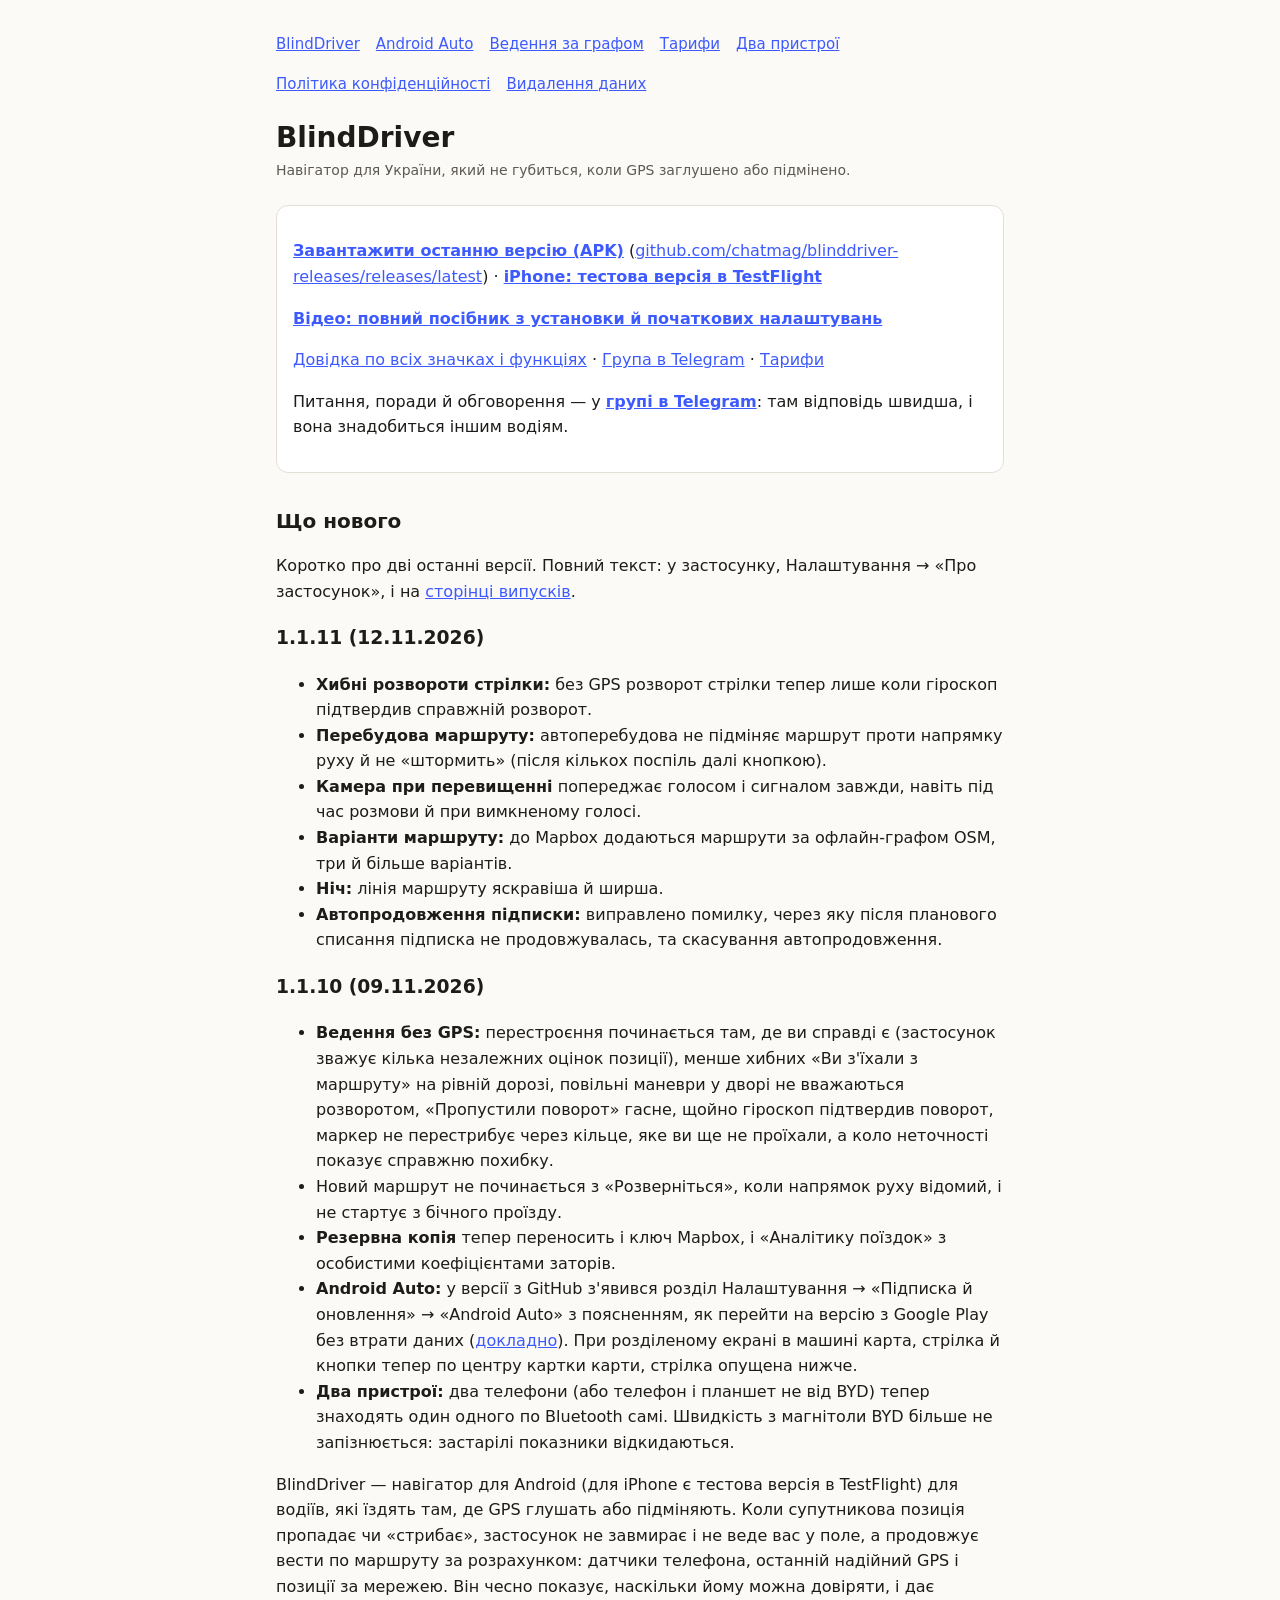
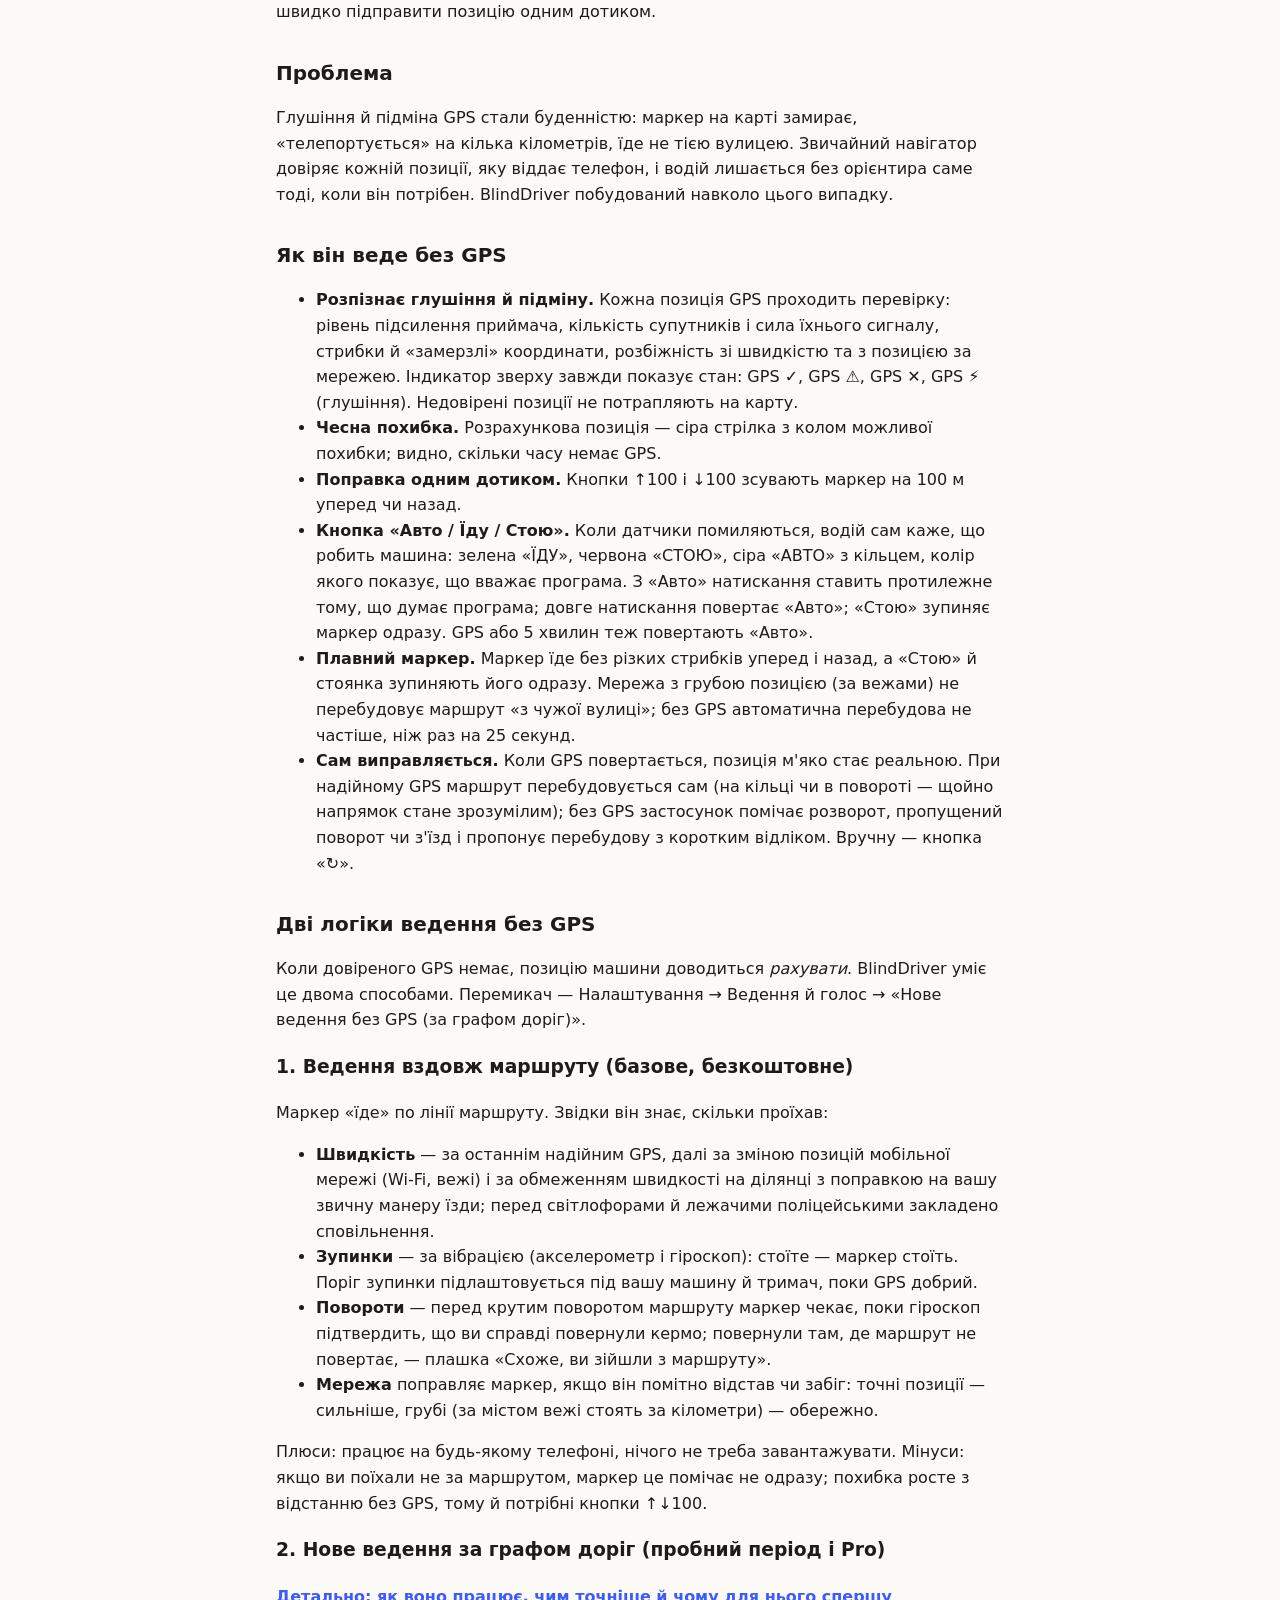
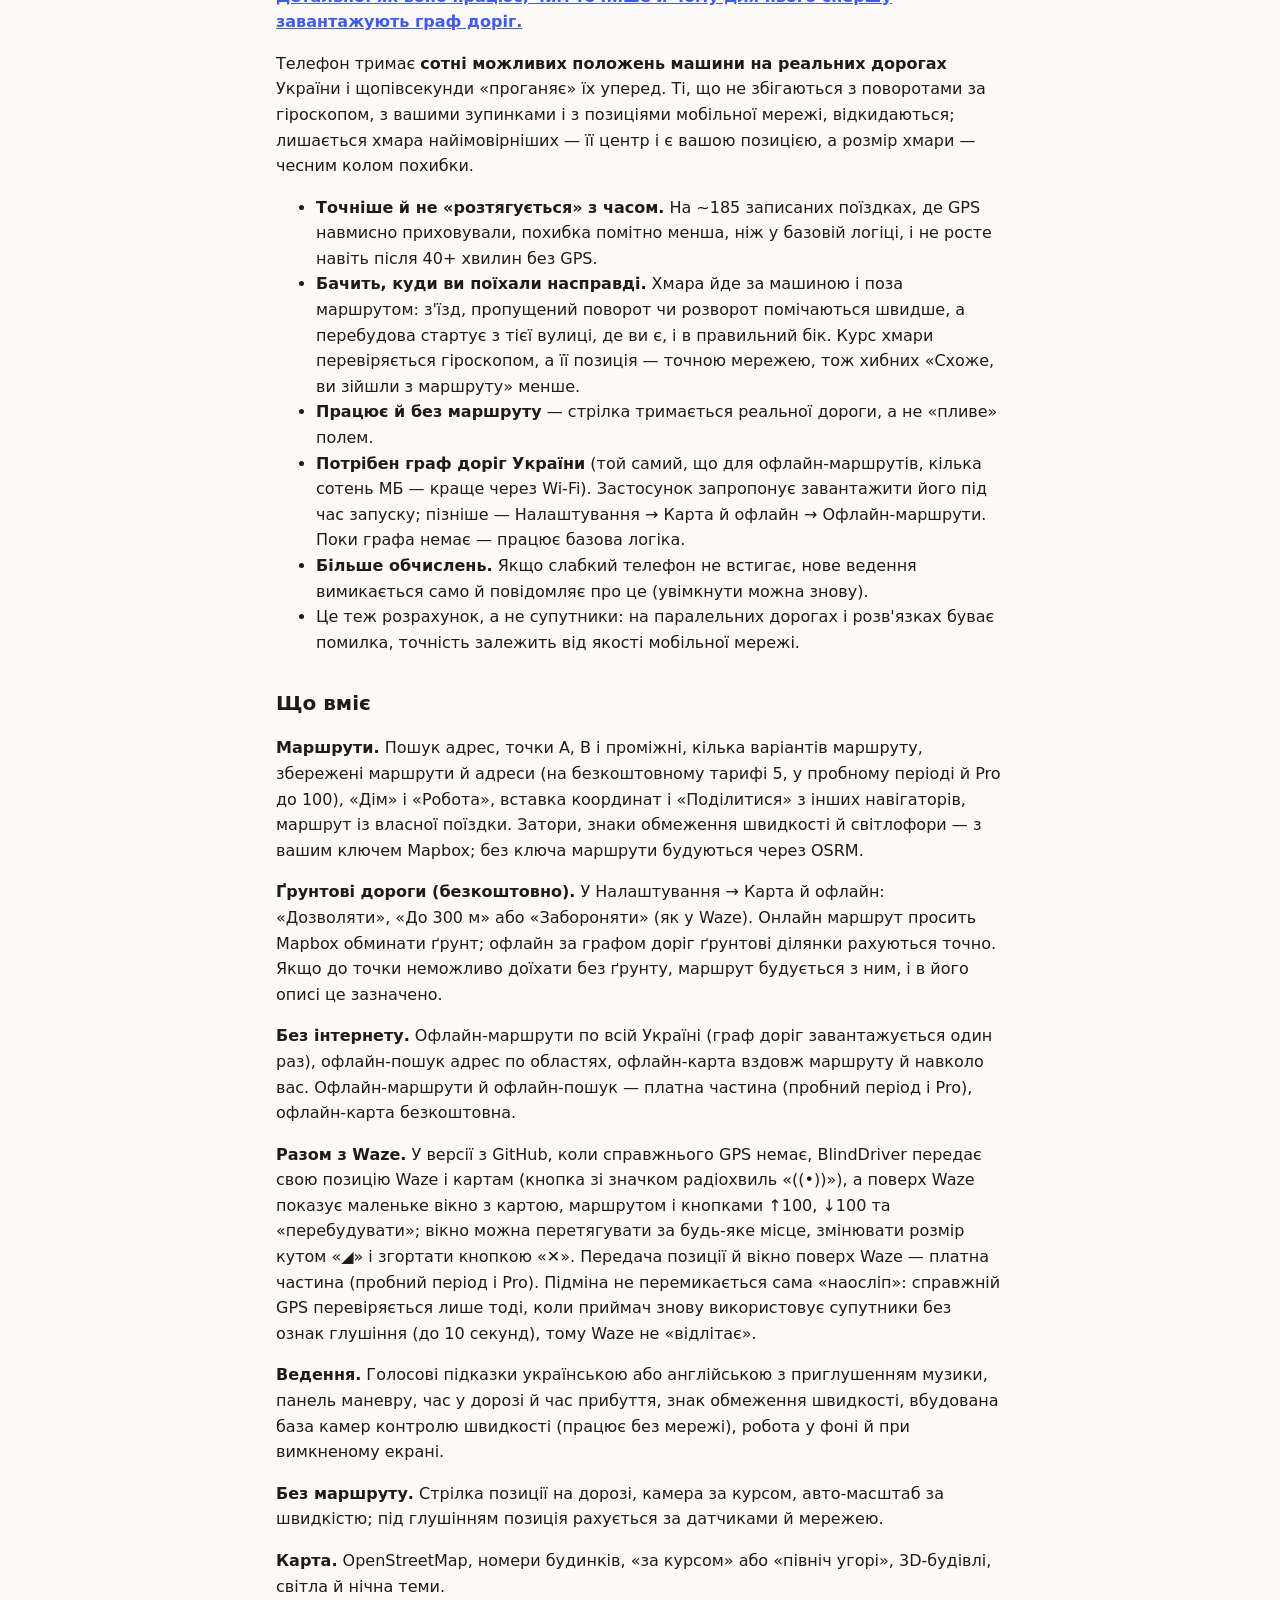
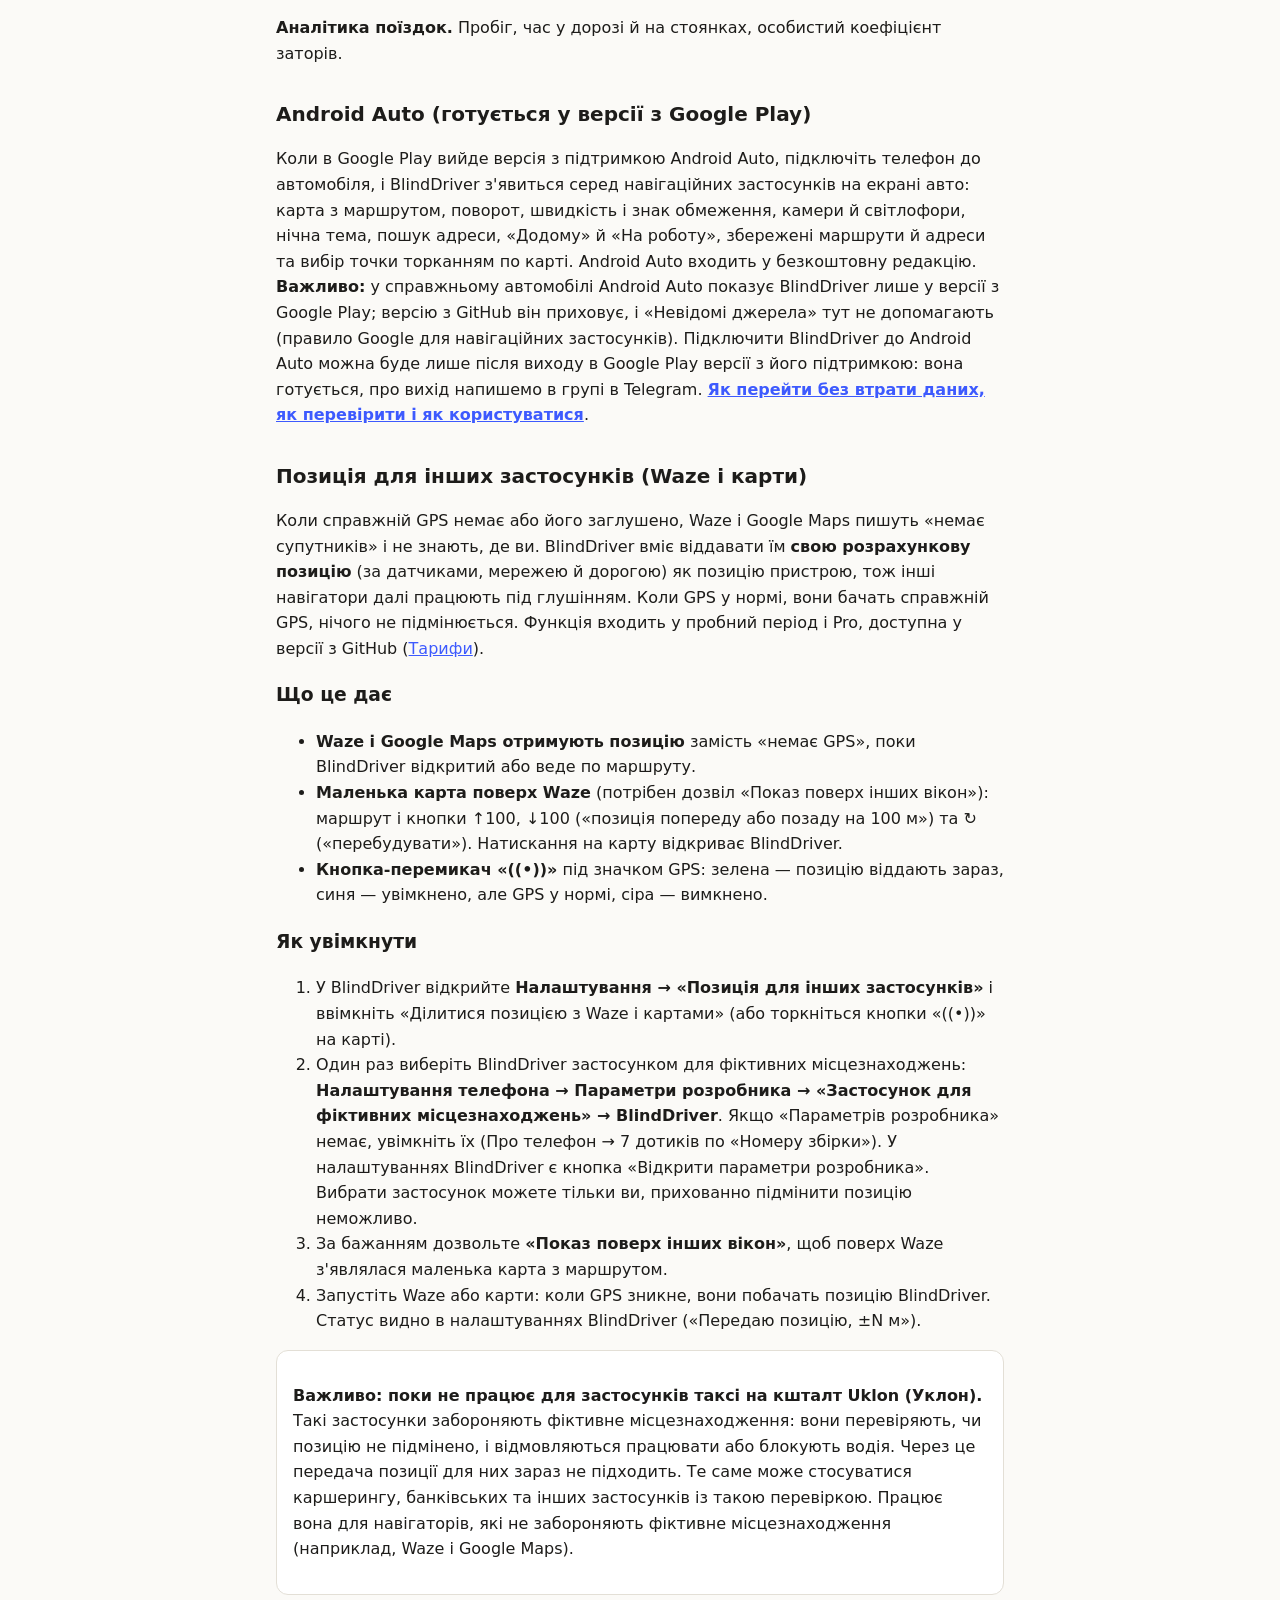
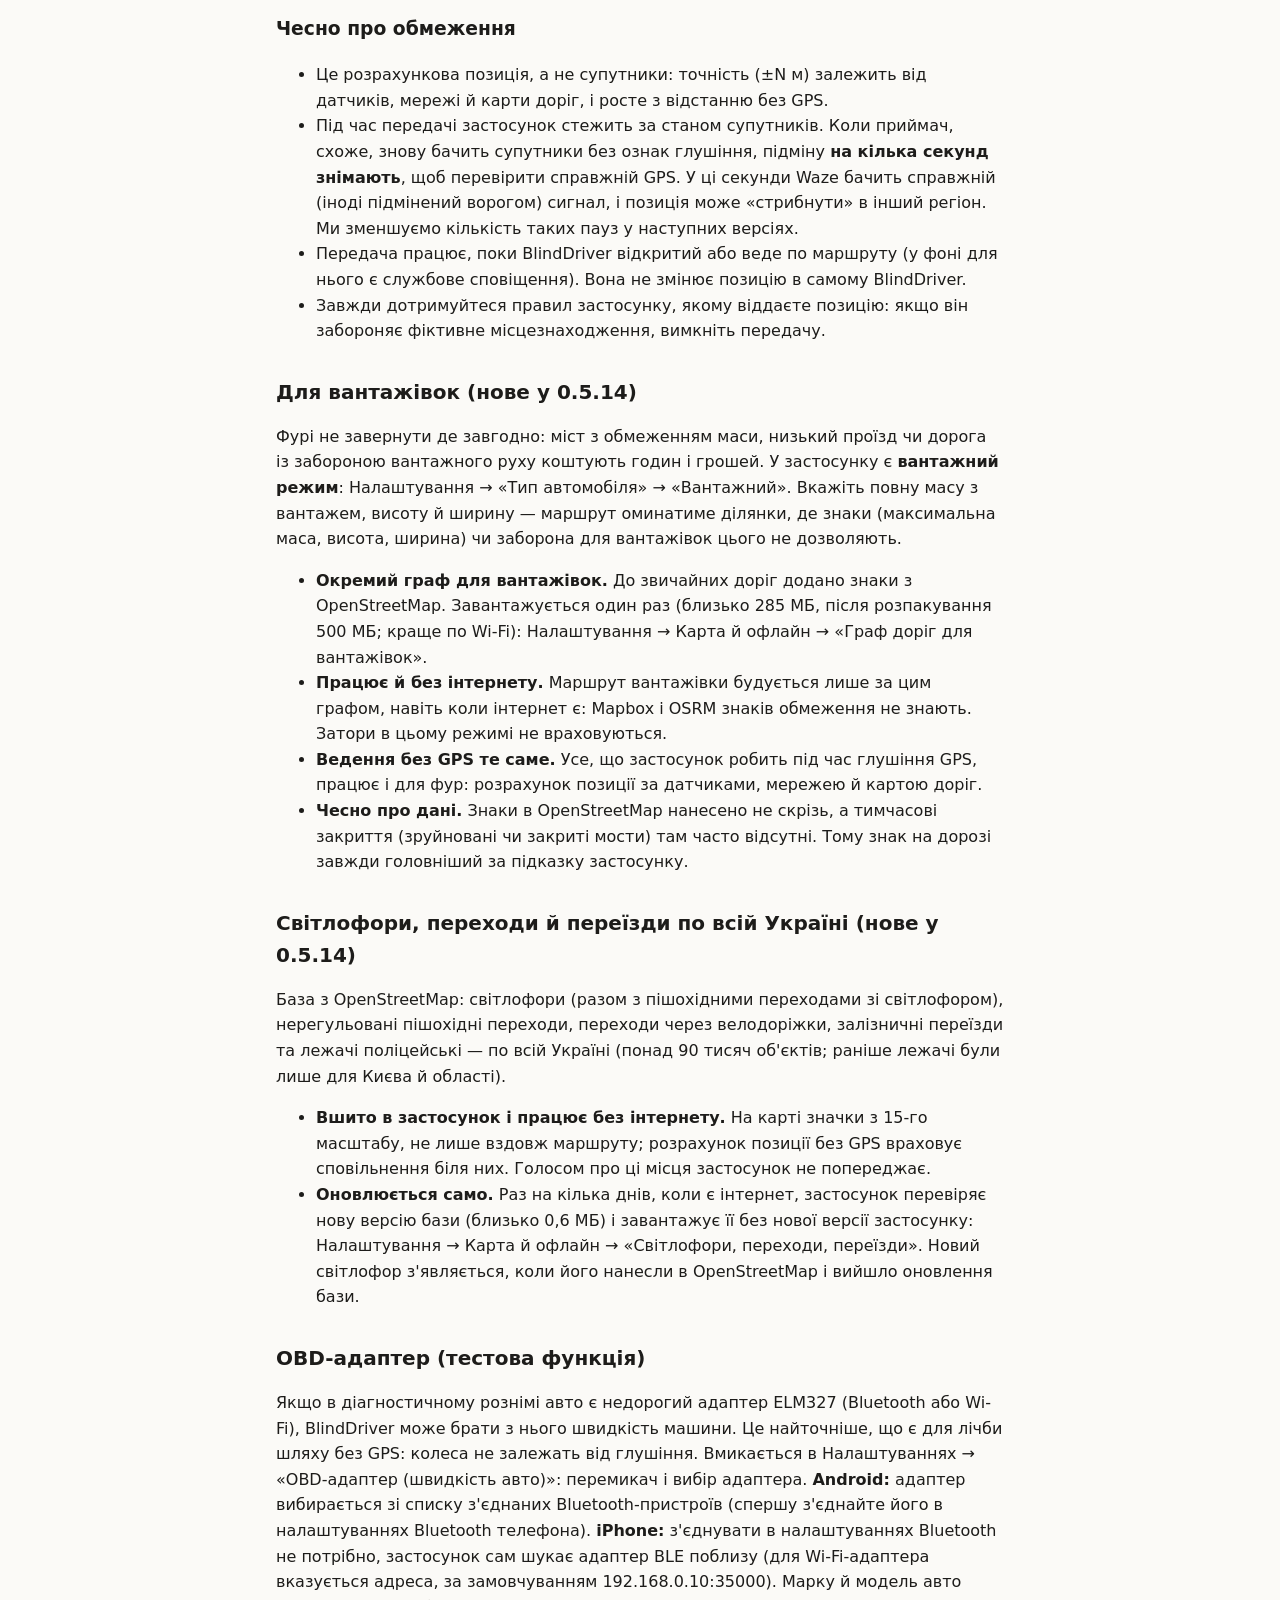
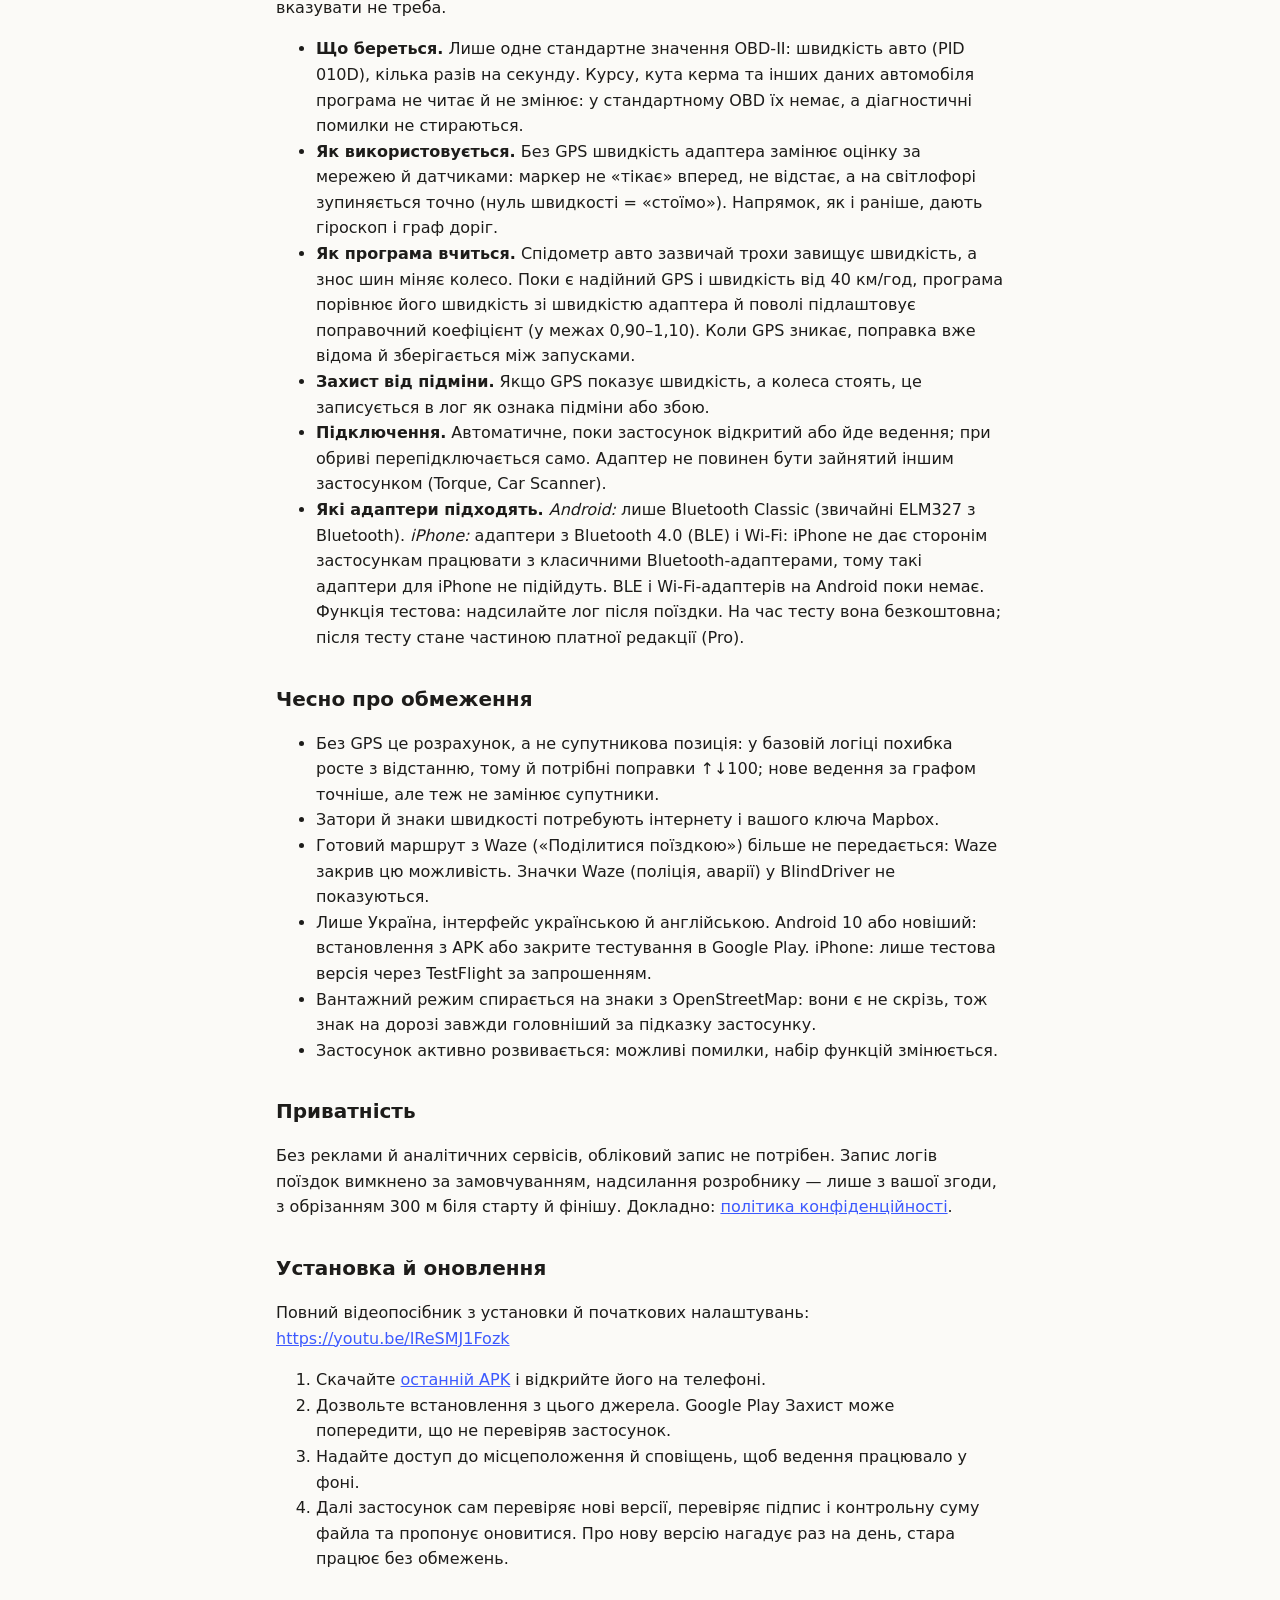
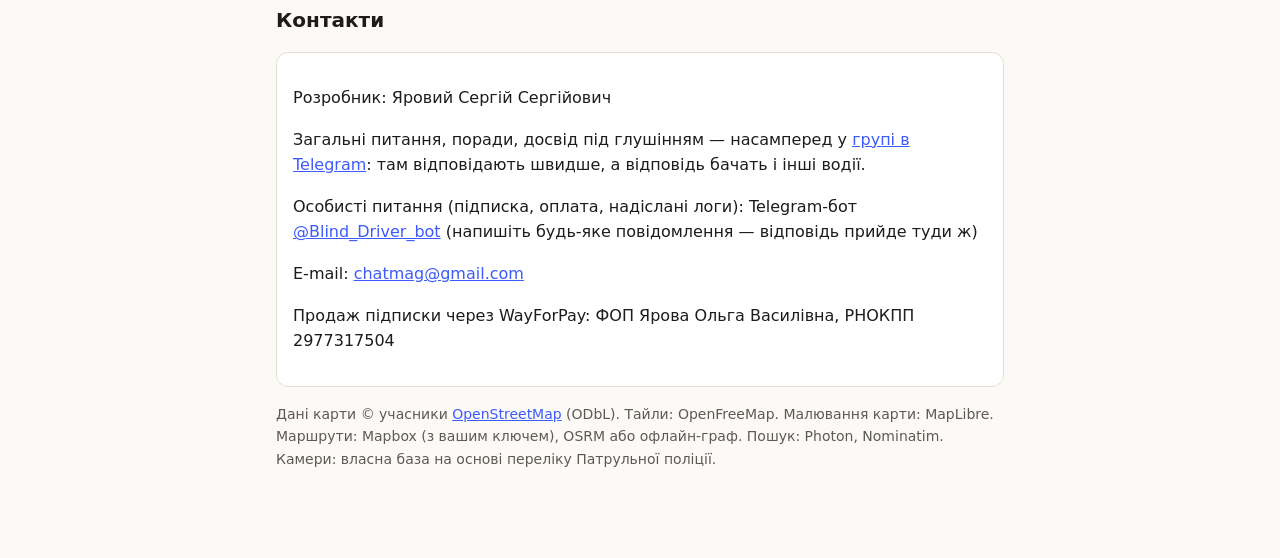
==== docs/index.html @ 93a290a6 "Сайт: index.html" ====
<!doctype html>
<html lang="uk">
<head>
<meta charset="utf-8">
<meta name="viewport" content="width=device-width, initial-scale=1">
<title>BlindDriver</title>
<meta name="description" content="Навігатор для Android (і тестова версія для iPhone), який веде по маршруту, коли GPS в Україні заглушено або підмінено.">
<link rel="stylesheet" href="style.css">
</head>
<body>
<main>
  <nav><a href="index.html">BlindDriver</a><a href="android-auto.html">Android Auto</a><a href="graph-guidance.html">Ведення за графом</a><a href="pricing.html">Тарифи</a><a href="devices.html">Два пристрої</a><a href="privacy.html">Політика конфіденційності</a><a href="delete.html">Видалення даних</a></nav>
  <h1>BlindDriver</h1>
  <p class="meta">Навігатор для України, який не губиться, коли GPS заглушено або підмінено.</p>

  <div class="box">
    <p><a href="https://github.com/chatmag/blinddriver-releases/releases/latest"><b>Завантажити останню версію (APK)</b></a> (<a href="https://github.com/chatmag/blinddriver-releases/releases/latest">github.com/chatmag/blinddriver-releases/releases/latest</a>) · <a href="https://testflight.apple.com/join/j1BWZMNw"><b>iPhone: тестова версія в TestFlight</b></a></p>
    <p><a href="https://youtu.be/IReSMJ1Fozk"><b>Відео: повний посібник з установки й початкових налаштувань</b></a></p>
    <p><a href="help.html">Довідка по всіх значках і функціях</a> · <a href="https://t.me/BlindDriver">Група в Telegram</a> · <a href="pricing.html">Тарифи</a></p>
    <p>Питання, поради й обговорення — у <a href="https://t.me/BlindDriver"><b>групі в Telegram</b></a>: там відповідь швидша, і вона знадобиться іншим водіям.</p>
  </div>

  <h2>Що нового</h2>
  <p>Коротко про дві останні версії. Повний текст: у застосунку, Налаштування → «Про застосунок», і на <a href="https://github.com/chatmag/blinddriver-releases/releases">сторінці випусків</a>.</p>
  <h3>1.1.11 (12.11.2026)</h3>
  <ul>
    <li><b>Хибні розвороти стрілки:</b> без GPS розворот стрілки тепер лише коли гіроскоп підтвердив справжній розворот.</li>
    <li><b>Перебудова маршруту:</b> автоперебудова не підміняє маршрут проти напрямку руху й не «штормить» (після кількох поспіль далі кнопкою).</li>
    <li><b>Камера при перевищенні</b> попереджає голосом і сигналом завжди, навіть під час розмови й при вимкненому голосі.</li>
    <li><b>Варіанти маршруту:</b> до Mapbox додаються маршрути за офлайн-графом OSM, три й більше варіантів.</li>
    <li><b>Ніч:</b> лінія маршруту яскравіша й ширша.</li>
    <li><b>Автопродовження підписки:</b> виправлено помилку, через яку після планового списання підписка не продовжувалась, та скасування автопродовження.</li>
  </ul>
  <h3>1.1.10 (09.11.2026)</h3>
  <ul>
    <li><b>Ведення без GPS:</b> перестроєння починається там, де ви справді є (застосунок зважує кілька незалежних оцінок позиції), менше хибних «Ви з'їхали з маршруту» на рівній дорозі, повільні маневри у дворі не вважаються розворотом, «Пропустили поворот» гасне, щойно гіроскоп підтвердив поворот, маркер не перестрибує через кільце, яке ви ще не проїхали, а коло неточності показує справжню похибку.</li>
    <li>Новий маршрут не починається з «Розверніться», коли напрямок руху відомий, і не стартує з бічного проїзду.</li>
    <li><b>Резервна копія</b> тепер переносить і ключ Mapbox, і «Аналітику поїздок» з особистими коефіцієнтами заторів.</li>
    <li><b>Android Auto:</b> у версії з GitHub з'явився розділ Налаштування → «Підписка й оновлення» → «Android Auto» з поясненням, як перейти на версію з Google Play без втрати даних (<a href="android-auto.html">докладно</a>). При розділеному екрані в машині карта, стрілка й кнопки тепер по центру картки карти, стрілка опущена нижче.</li>
    <li><b>Два пристрої:</b> два телефони (або телефон і планшет не від BYD) тепер знаходять один одного по Bluetooth самі. Швидкість з магнітоли BYD більше не запізнюється: застарілі показники відкидаються.</li>
  </ul>

  <p>BlindDriver — навігатор для Android (для iPhone є тестова версія в TestFlight) для водіїв, які їздять там, де GPS глушать або підміняють. Коли супутникова позиція пропадає
    чи «стрибає», застосунок не завмирає і не веде вас у поле, а продовжує вести по маршруту за розрахунком: датчики телефона,
    останній надійний GPS і позиції за мережею. Він чесно показує, наскільки йому можна довіряти, і дає швидко підправити позицію
    одним дотиком.</p>

  <h2>Проблема</h2>
  <p>Глушіння й підміна GPS стали буденністю: маркер на карті замирає, «телепортується» на кілька кілометрів, їде не тією вулицею.
    Звичайний навігатор довіряє кожній позиції, яку віддає телефон, і водій лишається без орієнтира саме тоді, коли він потрібен.
    BlindDriver побудований навколо цього випадку.</p>

  <h2>Як він веде без GPS</h2>
  <ul>
    <li><b>Розпізнає глушіння й підміну.</b> Кожна позиція GPS проходить перевірку: рівень підсилення приймача, кількість супутників
      і сила їхнього сигналу, стрибки й «замерзлі» координати, розбіжність зі швидкістю та з позицією за мережею. Індикатор зверху завжди
      показує стан: GPS ✓, GPS ⚠, GPS ✕, GPS ⚡ (глушіння). Недовірені позиції не потрапляють на карту.</li>
    <li><b>Чесна похибка.</b> Розрахункова позиція — сіра стрілка з колом можливої похибки; видно, скільки часу немає GPS.</li>
    <li><b>Поправка одним дотиком.</b> Кнопки ↑100 і ↓100 зсувають маркер на 100 м уперед чи назад.</li>
    <li><b>Кнопка «Авто / Їду / Стою».</b> Коли датчики помиляються, водій сам каже, що робить машина: зелена «ЇДУ», червона «СТОЮ», сіра «АВТО»
      з кільцем, колір якого показує, що вважає програма. З «Авто» натискання ставить протилежне тому, що думає програма; довге натискання повертає
      «Авто»; «Стою» зупиняє маркер одразу. GPS або 5 хвилин теж повертають «Авто».</li>
    <li><b>Плавний маркер.</b> Маркер їде без різких стрибків уперед і назад, а «Стою» й стоянка зупиняють його одразу. Мережа з грубою позицією
      (за вежами) не перебудовує маршрут «з чужої вулиці»; без GPS автоматична перебудова не частіше, ніж раз на 25 секунд.</li>
    <li><b>Сам виправляється.</b> Коли GPS повертається, позиція м'яко стає реальною. При надійному GPS маршрут перебудовується сам
      (на кільці чи в повороті — щойно напрямок стане зрозумілим); без GPS застосунок помічає розворот, пропущений поворот чи з'їзд
      і пропонує перебудову з коротким відліком. Вручну — кнопка «↻».</li>
  </ul>

  <h2>Дві логіки ведення без GPS</h2>
  <p>Коли довіреного GPS немає, позицію машини доводиться <i>рахувати</i>. BlindDriver уміє це двома способами. Перемикач —
    Налаштування → Ведення й голос → «Нове ведення без GPS (за графом доріг)».</p>

  <h3>1. Ведення вздовж маршруту (базове, безкоштовне)</h3>
  <p>Маркер «їде» по лінії маршруту. Звідки він знає, скільки проїхав:</p>
  <ul>
    <li><b>Швидкість</b> — за останнім надійним GPS, далі за зміною позицій мобільної мережі (Wi-Fi, вежі) і за обмеженням швидкості на ділянці
      з поправкою на вашу звичну манеру їзди; перед світлофорами й лежачими поліцейськими закладено сповільнення.</li>
    <li><b>Зупинки</b> — за вібрацією (акселерометр і гіроскоп): стоїте — маркер стоїть. Поріг зупинки підлаштовується під вашу машину
      й тримач, поки GPS добрий.</li>
    <li><b>Повороти</b> — перед крутим поворотом маршруту маркер чекає, поки гіроскоп підтвердить, що ви справді повернули кермо; повернули
      там, де маршрут не повертає, — плашка «Схоже, ви зійшли з маршруту».</li>
    <li><b>Мережа</b> поправляє маркер, якщо він помітно відстав чи забіг: точні позиції — сильніше, грубі (за містом вежі стоять за кілометри) — обережно.</li>
  </ul>
  <p>Плюси: працює на будь-якому телефоні, нічого не треба завантажувати. Мінуси: якщо ви поїхали не за маршрутом, маркер це помічає не одразу;
    похибка росте з відстанню без GPS, тому й потрібні кнопки ↑↓100.</p>

  <h3>2. Нове ведення за графом доріг (пробний період і Pro)</h3>
  <p><a href="graph-guidance.html"><b>Детально: як воно працює, чим точніше й чому для нього спершу завантажують граф доріг.</b></a></p>
  <p>Телефон тримає <b>сотні можливих положень машини на реальних дорогах</b> України і щопівсекунди «проганяє» їх уперед. Ті, що не
    збігаються з поворотами за гіроскопом, з вашими зупинками і з позиціями мобільної мережі, відкидаються; лишається хмара найімовірніших
    — її центр і є вашою позицією, а розмір хмари — чесним колом похибки.</p>
  <ul>
    <li><b>Точніше й не «розтягується» з часом.</b> На ~185 записаних поїздках, де GPS навмисно приховували, похибка помітно менша, ніж у базовій
      логіці, і не росте навіть після 40+ хвилин без GPS.</li>
    <li><b>Бачить, куди ви поїхали насправді.</b> Хмара йде за машиною і поза маршрутом: з'їзд, пропущений поворот чи розворот помічаються
      швидше, а перебудова стартує з тієї вулиці, де ви є, і в правильний бік. Курс хмари перевіряється гіроскопом, а її позиція — точною мережею,
      тож хибних «Схоже, ви зійшли з маршруту» менше.</li>
    <li><b>Працює й без маршруту</b> — стрілка тримається реальної дороги, а не «пливе» полем.</li>
    <li><b>Потрібен граф доріг України</b> (той самий, що для офлайн-маршрутів, кілька сотень МБ — краще через Wi-Fi). Застосунок запропонує
      завантажити його під час запуску; пізніше — Налаштування → Карта й офлайн → Офлайн-маршрути. Поки графа немає — працює базова логіка.</li>
    <li><b>Більше обчислень.</b> Якщо слабкий телефон не встигає, нове ведення вимикається само й повідомляє про це (увімкнути можна знову).</li>
    <li>Це теж розрахунок, а не супутники: на паралельних дорогах і розв'язках буває помилка, точність залежить від якості мобільної мережі.</li>
  </ul>

  <h2>Що вміє</h2>
  <p><b>Маршрути.</b> Пошук адрес, точки A, B і проміжні, кілька варіантів маршруту, збережені маршрути й адреси (на безкоштовному тарифі 5, у пробному періоді й Pro до 100), «Дім» і «Робота»,
    вставка координат і «Поділитися» з інших навігаторів, маршрут із власної поїздки. Затори, знаки обмеження швидкості й світлофори —
    з вашим ключем Mapbox; без ключа маршрути будуються через OSRM.</p>
  <p><b>Ґрунтові дороги (безкоштовно).</b> У Налаштування → Карта й офлайн: «Дозволяти», «До 300 м» або «Забороняти» (як у Waze).
    Онлайн маршрут просить Mapbox обминати ґрунт; офлайн за графом доріг ґрунтові ділянки рахуються точно. Якщо до точки неможливо доїхати
    без ґрунту, маршрут будується з ним, і в його описі це зазначено.</p>
  <p><b>Без інтернету.</b> Офлайн-маршрути по всій Україні (граф доріг завантажується один раз), офлайн-пошук адрес по областях,
    офлайн-карта вздовж маршруту й навколо вас. Офлайн-маршрути й офлайн-пошук — платна частина (пробний період і Pro), офлайн-карта безкоштовна.</p>
  <p><b>Разом з Waze.</b> У версії з GitHub, коли справжнього GPS немає, BlindDriver передає свою позицію Waze і картам (кнопка зі значком радіохвиль «((•))»),
    а поверх Waze показує маленьке вікно з картою, маршрутом і кнопками ↑100, ↓100 та «перебудувати»; вікно можна перетягувати за будь-яке
    місце, змінювати розмір кутом «◢» і згортати кнопкою «✕». Передача позиції й вікно поверх Waze — платна частина (пробний період і Pro). Підміна не перемикається сама «наосліп»: справжній GPS перевіряється лише тоді, коли приймач знову використовує супутники без ознак глушіння (до 10 секунд), тому Waze не «відлітає».</p>
  <p><b>Ведення.</b> Голосові підказки українською або англійською з приглушенням музики, панель маневру, час у дорозі й час прибуття, знак обмеження
    швидкості, вбудована база камер контролю швидкості (працює без мережі), робота у фоні й при вимкненому екрані.</p>
  <p><b>Без маршруту.</b> Стрілка позиції на дорозі, камера за курсом, авто-масштаб за швидкістю; під глушінням позиція рахується
    за датчиками й мережею.</p>
  <p><b>Карта.</b> OpenStreetMap, номери будинків, «за курсом» або «північ угорі», 3D-будівлі, світла й нічна теми.</p>
  <p><b>Аналітика поїздок.</b> Пробіг, час у дорозі й на стоянках, особистий коефіцієнт заторів.</p>

  <h2>Android Auto (готується у версії з Google Play)</h2>
  <p>Коли в Google Play вийде версія з підтримкою Android Auto, підключіть телефон до автомобіля, і BlindDriver з'явиться серед навігаційних застосунків на екрані авто: карта з маршрутом, поворот, швидкість і знак
    обмеження, камери й світлофори, нічна тема, пошук адреси, «Додому» й «На роботу», збережені маршрути й адреси та вибір точки торканням по карті. Android Auto входить
    у безкоштовну редакцію. <b>Важливо:</b> у справжньому автомобілі Android Auto показує BlindDriver лише у версії з Google Play; версію з GitHub він приховує,
    і «Невідомі джерела» тут не допомагають (правило Google для навігаційних застосунків). Підключити BlindDriver до Android Auto можна буде лише після виходу в Google Play версії з його підтримкою: вона готується, про вихід напишемо в групі в Telegram.
    <a href="android-auto.html"><b>Як перейти без втрати даних, як перевірити і як користуватися</b></a>.</p>

  <h2>Позиція для інших застосунків (Waze і карти)</h2>
  <p>Коли справжній GPS немає або його заглушено, Waze і Google Maps пишуть «немає супутників» і не знають, де ви. BlindDriver вміє віддавати їм <b>свою розрахункову позицію</b>
    (за датчиками, мережею й дорогою) як позицію пристрою, тож інші навігатори далі працюють під глушінням. Коли GPS у нормі, вони бачать справжній GPS, нічого не підмінюється.
    Функція входить у пробний період і Pro, доступна у версії з GitHub (<a href="pricing.html">Тарифи</a>).</p>

  <h3>Що це дає</h3>
  <ul>
    <li><b>Waze і Google Maps отримують позицію</b> замість «немає GPS», поки BlindDriver відкритий або веде по маршруту.</li>
    <li><b>Маленька карта поверх Waze</b> (потрібен дозвіл «Показ поверх інших вікон»): маршрут і кнопки ↑100, ↓100 («позиція попереду або позаду на 100 м») та ↻ («перебудувати»).
      Натискання на карту відкриває BlindDriver.</li>
    <li><b>Кнопка-перемикач «((•))»</b> під значком GPS: зелена — позицію віддають зараз, синя — увімкнено, але GPS у нормі, сіра — вимкнено.</li>
  </ul>

  <h3>Як увімкнути</h3>
  <ol>
    <li>У BlindDriver відкрийте <b>Налаштування → «Позиція для інших застосунків»</b> і ввімкніть «Ділитися позицією з Waze і картами» (або торкніться кнопки «((•))» на карті).</li>
    <li>Один раз виберіть BlindDriver застосунком для фіктивних місцезнаходжень: <b>Налаштування телефона → Параметри розробника → «Застосунок для фіктивних місцезнаходжень» → BlindDriver</b>.
      Якщо «Параметрів розробника» немає, увімкніть їх (Про телефон → 7 дотиків по «Номеру збірки»). У налаштуваннях BlindDriver є кнопка «Відкрити параметри розробника».
      Вибрати застосунок можете тільки ви, прихованно підмінити позицію неможливо.</li>
    <li>За бажанням дозвольте <b>«Показ поверх інших вікон»</b>, щоб поверх Waze з'являлася маленька карта з маршрутом.</li>
    <li>Запустіть Waze або карти: коли GPS зникне, вони побачать позицію BlindDriver. Статус видно в налаштуваннях BlindDriver («Передаю позицію, ±N м»).</li>
  </ol>

  <div class="box">
    <p><b>Важливо: поки не працює для застосунків таксі на кшталт Uklon (Уклон).</b> Такі застосунки забороняють фіктивне місцезнаходження: вони перевіряють,
      чи позицію не підмінено, і відмовляються працювати або блокують водія. Через це передача позиції для них зараз не підходить. Те саме може стосуватися каршерингу, банківських
      та інших застосунків із такою перевіркою. Працює вона для навігаторів, які не забороняють фіктивне місцезнаходження (наприклад, Waze і Google Maps).</p>
  </div>

  <h3>Чесно про обмеження</h3>
  <ul>
    <li>Це розрахункова позиція, а не супутники: точність (±N м) залежить від датчиків, мережі й карти доріг, і росте з відстанню без GPS.</li>
    <li>Під час передачі застосунок стежить за станом супутників. Коли приймач, схоже, знову бачить супутники без ознак глушіння, підміну <b>на кілька секунд знімають</b>, щоб перевірити справжній GPS.
      У ці секунди Waze бачить справжній (іноді підмінений ворогом) сигнал, і позиція може «стрибнути» в інший регіон. Ми зменшуємо кількість таких пауз у наступних версіях.</li>
    <li>Передача працює, поки BlindDriver відкритий або веде по маршруту (у фоні для нього є службове сповіщення). Вона не змінює позицію в самому BlindDriver.</li>
    <li>Завжди дотримуйтеся правил застосунку, якому віддаєте позицію: якщо він забороняє фіктивне місцезнаходження, вимкніть передачу.</li>
  </ul>

  <h2>Для вантажівок (нове у 0.5.14)</h2>
  <p>Фурі не завернути де завгодно: міст з обмеженням маси, низький проїзд чи дорога із забороною вантажного руху коштують годин і грошей.
    У застосунку є <b>вантажний режим</b>: Налаштування → «Тип автомобіля» → «Вантажний». Вкажіть повну масу з вантажем, висоту й ширину —
    маршрут оминатиме ділянки, де знаки (максимальна маса, висота, ширина) чи заборона для вантажівок цього не дозволяють.</p>
  <ul>
    <li><b>Окремий граф для вантажівок.</b> До звичайних доріг додано знаки з OpenStreetMap. Завантажується один раз (близько 285 МБ, після розпакування 500 МБ; краще по Wi-Fi):
      Налаштування → Карта й офлайн → «Граф доріг для вантажівок».</li>
    <li><b>Працює й без інтернету.</b> Маршрут вантажівки будується лише за цим графом, навіть коли інтернет є: Mapbox і OSRM знаків обмеження не знають.
      Затори в цьому режимі не враховуються.</li>
    <li><b>Ведення без GPS те саме.</b> Усе, що застосунок робить під час глушіння GPS, працює і для фур: розрахунок позиції за датчиками, мережею й картою доріг.</li>
    <li><b>Чесно про дані.</b> Знаки в OpenStreetMap нанесено не скрізь, а тимчасові закриття (зруйновані чи закриті мости) там часто відсутні.
      Тому знак на дорозі завжди головніший за підказку застосунку.</li>
  </ul>

  <h2>Світлофори, переходи й переїзди по всій Україні (нове у 0.5.14)</h2>
  <p>База з OpenStreetMap: світлофори (разом з пішохідними переходами зі світлофором), нерегульовані пішохідні переходи, переходи через велодоріжки,
    залізничні переїзди та лежачі поліцейські — по всій Україні (понад 90 тисяч об'єктів; раніше лежачі були лише для Києва й області).</p>
  <ul>
    <li><b>Вшито в застосунок і працює без інтернету.</b> На карті значки з 15-го масштабу, не лише вздовж маршруту; розрахунок позиції без GPS враховує сповільнення біля них.
      Голосом про ці місця застосунок не попереджає.</li>
    <li><b>Оновлюється само.</b> Раз на кілька днів, коли є інтернет, застосунок перевіряє нову версію бази (близько 0,6 МБ) і завантажує її без нової версії застосунку:
      Налаштування → Карта й офлайн → «Світлофори, переходи, переїзди». Новий світлофор з'являється, коли його нанесли в OpenStreetMap і вийшло оновлення бази.</li>
  </ul>

  <h2>OBD-адаптер (тестова функція)</h2>
  <p>Якщо в діагностичному рознімі авто є недорогий адаптер ELM327 (Bluetooth або Wi-Fi), BlindDriver може брати з нього швидкість машини. Це найточніше,
    що є для лічби шляху без GPS: колеса не залежать від глушіння. Вмикається в Налаштуваннях → «OBD-адаптер (швидкість авто)»: перемикач і вибір адаптера.
    <b>Android:</b> адаптер вибирається зі списку з'єднаних Bluetooth-пристроїв (спершу з'єднайте його в налаштуваннях Bluetooth телефона).
    <b>iPhone:</b> з'єднувати в налаштуваннях Bluetooth не потрібно, застосунок сам шукає адаптер BLE поблизу (для Wi-Fi-адаптера вказується адреса, за замовчуванням 192.168.0.10:35000).
    Марку й модель авто вказувати не треба.</p>
  <ul>
    <li><b>Що береться.</b> Лише одне стандартне значення OBD-II: швидкість авто (PID 010D), кілька разів на секунду. Курсу, кута керма та інших даних
      автомобіля програма не читає й не змінює: у стандартному OBD їх немає, а діагностичні помилки не стираються.</li>
    <li><b>Як використовується.</b> Без GPS швидкість адаптера замінює оцінку за мережею й датчиками: маркер не «тікає» вперед, не відстає, а на світлофорі
      зупиняється точно (нуль швидкості = «стоїмо»). Напрямок, як і раніше, дають гіроскоп і граф доріг.</li>
    <li><b>Як програма вчиться.</b> Спідометр авто зазвичай трохи завищує швидкість, а знос шин міняє колесо. Поки є надійний GPS і швидкість від 40 км/год,
      програма порівнює його швидкість зі швидкістю адаптера й поволі підлаштовує поправочний коефіцієнт (у межах 0,90–1,10). Коли GPS зникає, поправка
      вже відома й зберігається між запусками.</li>
    <li><b>Захист від підміни.</b> Якщо GPS показує швидкість, а колеса стоять, це записується в лог як ознака підміни або збою.</li>
    <li><b>Підключення.</b> Автоматичне, поки застосунок відкритий або йде ведення; при обриві перепідключається само. Адаптер не повинен бути зайнятий
      іншим застосунком (Torque, Car Scanner).</li>
    <li><b>Які адаптери підходять.</b> <i>Android:</i> лише Bluetooth Classic (звичайні ELM327 з Bluetooth). <i>iPhone:</i> адаптери з Bluetooth 4.0 (BLE) і Wi-Fi: iPhone не дає сторонім застосункам працювати з класичними Bluetooth-адаптерами, тому такі адаптери для iPhone не підійдуть.
      BLE і Wi-Fi-адаптерів на Android поки немає. Функція тестова: надсилайте лог після поїздки. На час тесту вона безкоштовна; після тесту стане частиною платної редакції (Pro).</li>
  </ul>

  <h2>Чесно про обмеження</h2>
  <ul>
    <li>Без GPS це розрахунок, а не супутникова позиція: у базовій логіці похибка росте з відстанню, тому й потрібні поправки ↑↓100;
      нове ведення за графом точніше, але теж не замінює супутники.</li>
    <li>Затори й знаки швидкості потребують інтернету і вашого ключа Mapbox.</li>
    <li>Готовий маршрут з Waze («Поділитися поїздкою») більше не передається: Waze закрив цю можливість. Значки Waze (поліція, аварії) у BlindDriver не показуються.</li>
    <li>Лише Україна, інтерфейс українською й англійською. Android 10 або новіший: встановлення з APK або закрите тестування в Google Play. iPhone: лише тестова версія через TestFlight за запрошенням.</li>
    <li>Вантажний режим спирається на знаки з OpenStreetMap: вони є не скрізь, тож знак на дорозі завжди головніший за підказку застосунку.</li>
    <li>Застосунок активно розвивається: можливі помилки, набір функцій змінюється.</li>
  </ul>

  <h2>Приватність</h2>
  <p>Без реклами й аналітичних сервісів, обліковий запис не потрібен. Запис логів поїздок вимкнено за замовчуванням, надсилання
    розробнику — лише з вашої згоди, з обрізанням 300 м біля старту й фінішу. Докладно: <a href="privacy.html">політика конфіденційності</a>.</p>

  <h2>Установка й оновлення</h2>
  <p>Повний відеопосібник з установки й початкових налаштувань: <a href="https://youtu.be/IReSMJ1Fozk">https://youtu.be/IReSMJ1Fozk</a></p>
  <ol>
    <li>Скачайте <a href="https://github.com/chatmag/blinddriver-releases/releases/latest">останній APK</a> і відкрийте його на телефоні.</li>
    <li>Дозвольте встановлення з цього джерела. Google Play Захист може попередити, що не перевіряв застосунок.</li>
    <li>Надайте доступ до місцеположення й сповіщень, щоб ведення працювало у фоні.</li>
    <li>Далі застосунок сам перевіряє нові версії, перевіряє підпис і контрольну суму файла та пропонує оновитися.
      Про нову версію нагадує раз на день, стара працює без обмежень.</li>
  </ol>

  <h2>Контакти</h2>
  <div class="box">
    <p>Розробник: Яровий Сергій Сергійович</p>
    <p>Загальні питання, поради, досвід під глушінням — насамперед у <a href="https://t.me/BlindDriver">групі в Telegram</a>: там відповідають швидше,
      а відповідь бачать і інші водії.</p>
    <p>Особисті питання (підписка, оплата, надіслані логи): Telegram-бот <a href="https://t.me/Blind_Driver_bot">@Blind_Driver_bot</a>
      (напишіть будь-яке повідомлення — відповідь прийде туди ж)</p>
    <p>E-mail: <a href="mailto:chatmag@gmail.com">chatmag@gmail.com</a></p>
    <p>Продаж підписки через WayForPay: ФОП Ярова Ольга Василівна, РНОКПП 2977317504</p>
  </div>

  <p class="meta">Дані карти © учасники <a href="https://www.openstreetmap.org/copyright">OpenStreetMap</a> (ODbL). Тайли: OpenFreeMap.
    Малювання карти: MapLibre. Маршрути: Mapbox (з вашим ключем), OSRM або офлайн-граф. Пошук: Photon, Nominatim.
    Камери: власна база на основі переліку Патрульної поліції.</p>
</main>
</body>
</html>
---- docs/style.css ----
:root {
  --bg: #fbfaf7; --fg: #1d1c1a; --muted: #5d5a54; --line: #e3dfd6; --accent: #3d5afe; --card: #ffffff;
  color-scheme: light dark;
}
@media (prefers-color-scheme: dark) {
  :root { --bg: #151515; --fg: #ecebe8; --muted: #a8a49c; --line: #2c2b29; --accent: #8c9eff; --card: #1d1d1d; }
}
* { box-sizing: border-box; }
body { margin: 0; background: var(--bg); color: var(--fg); font: 16px/1.6 system-ui, -apple-system, "Segoe UI", Roboto, sans-serif; }
main { max-width: 760px; margin: 0 auto; padding: 32px 16px 64px; }
nav { display: flex; gap: 16px; flex-wrap: wrap; font-size: 15px; margin-bottom: 24px; }
a { color: var(--accent); }
h1 { font-size: 28px; line-height: 1.25; margin: 0 0 4px; }
h2 { font-size: 20px; margin: 32px 0 8px; }
.meta { color: var(--muted); font-size: 14px; margin: 0 0 24px; }
table { width: 100%; border-collapse: collapse; margin: 12px 0; font-size: 15px; }
th, td { text-align: left; vertical-align: top; padding: 8px 10px; border-bottom: 1px solid var(--line); }
th { color: var(--muted); font-weight: 600; }
.box { background: var(--card); border: 1px solid var(--line); border-radius: 12px; padding: 16px; margin: 16px 0; }
.todo { background: #fff3c4; color: #3b2f00; padding: 0 4px; border-radius: 4px; }
@media (prefers-color-scheme: dark) { .todo { background: #5a4a00; color: #fff3c4; } }
@media (max-width: 560px) { table, thead, tbody, tr, th, td { display: block; } thead { display: none; } td { border: 0; padding: 4px 0; } tr { border-bottom: 1px solid var(--line); padding: 8px 0; } td[data-l]::before { content: attr(data-l) ": "; color: var(--muted); } }
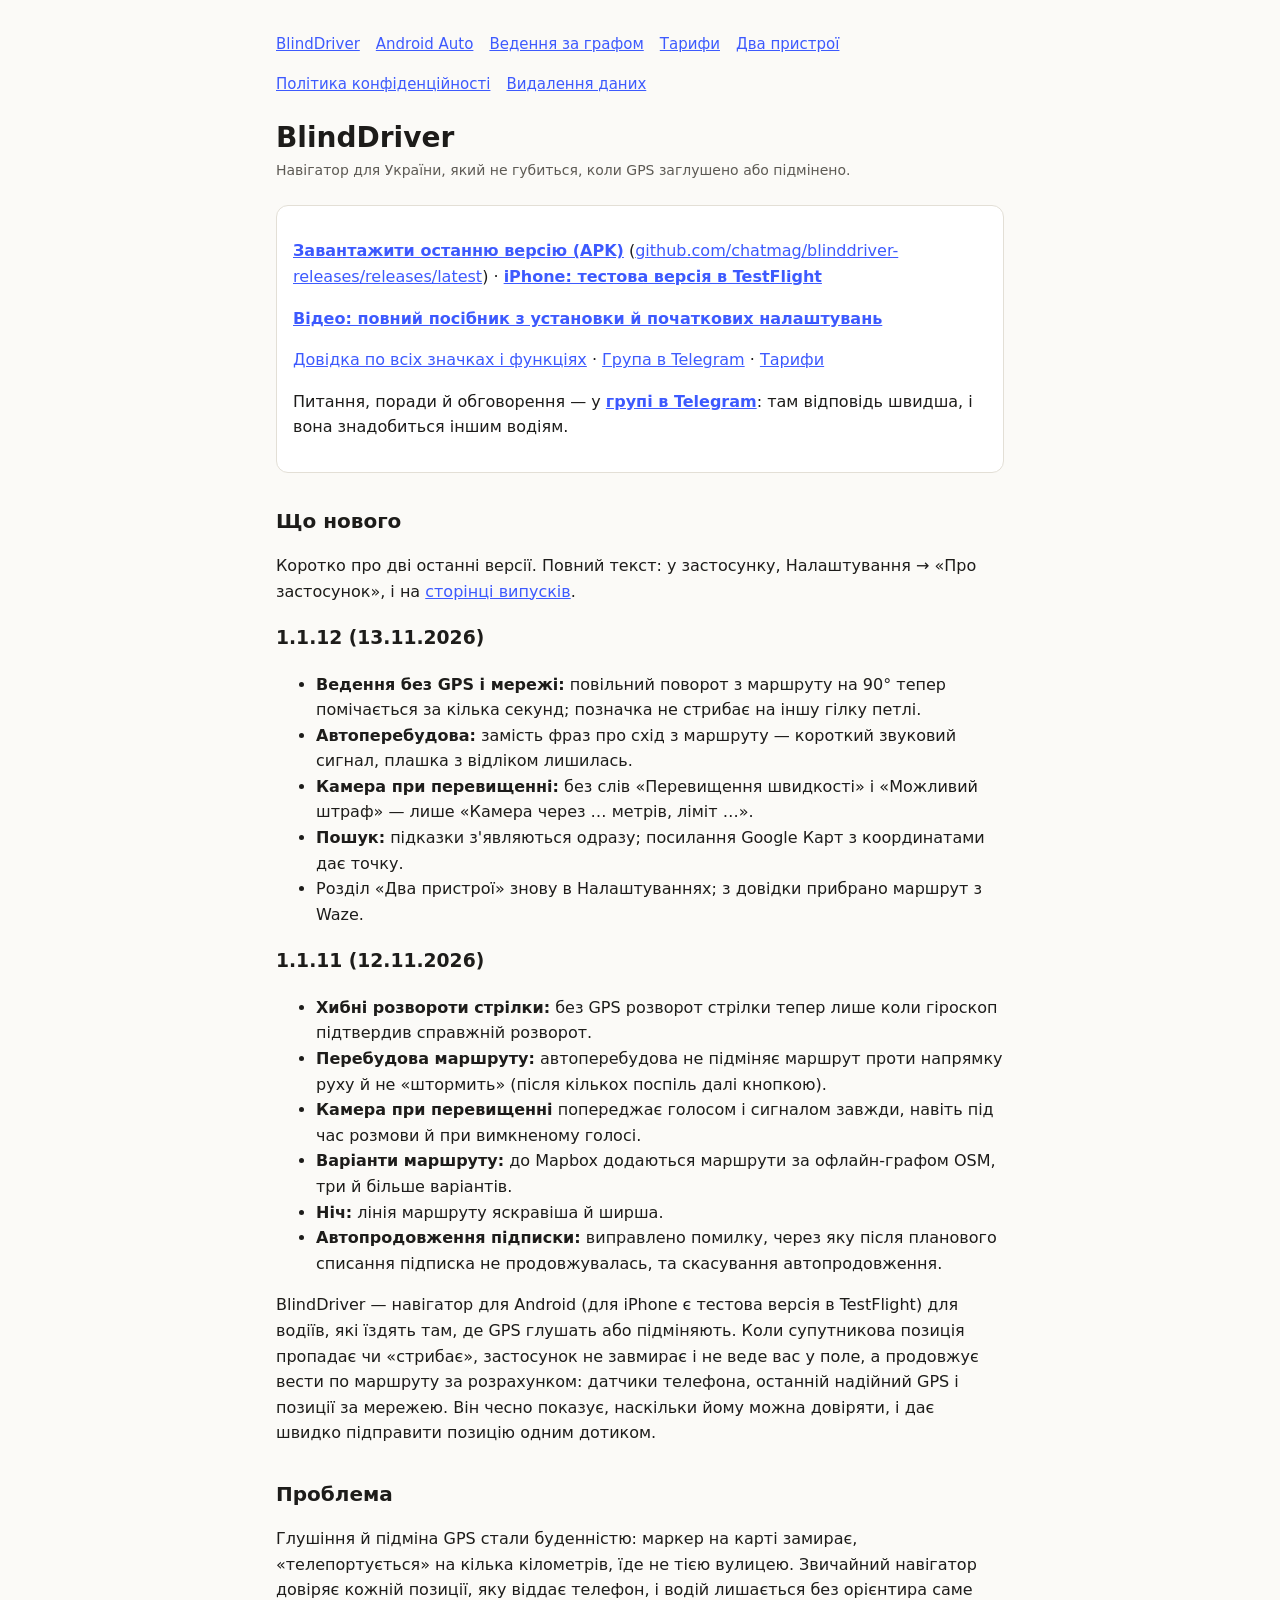
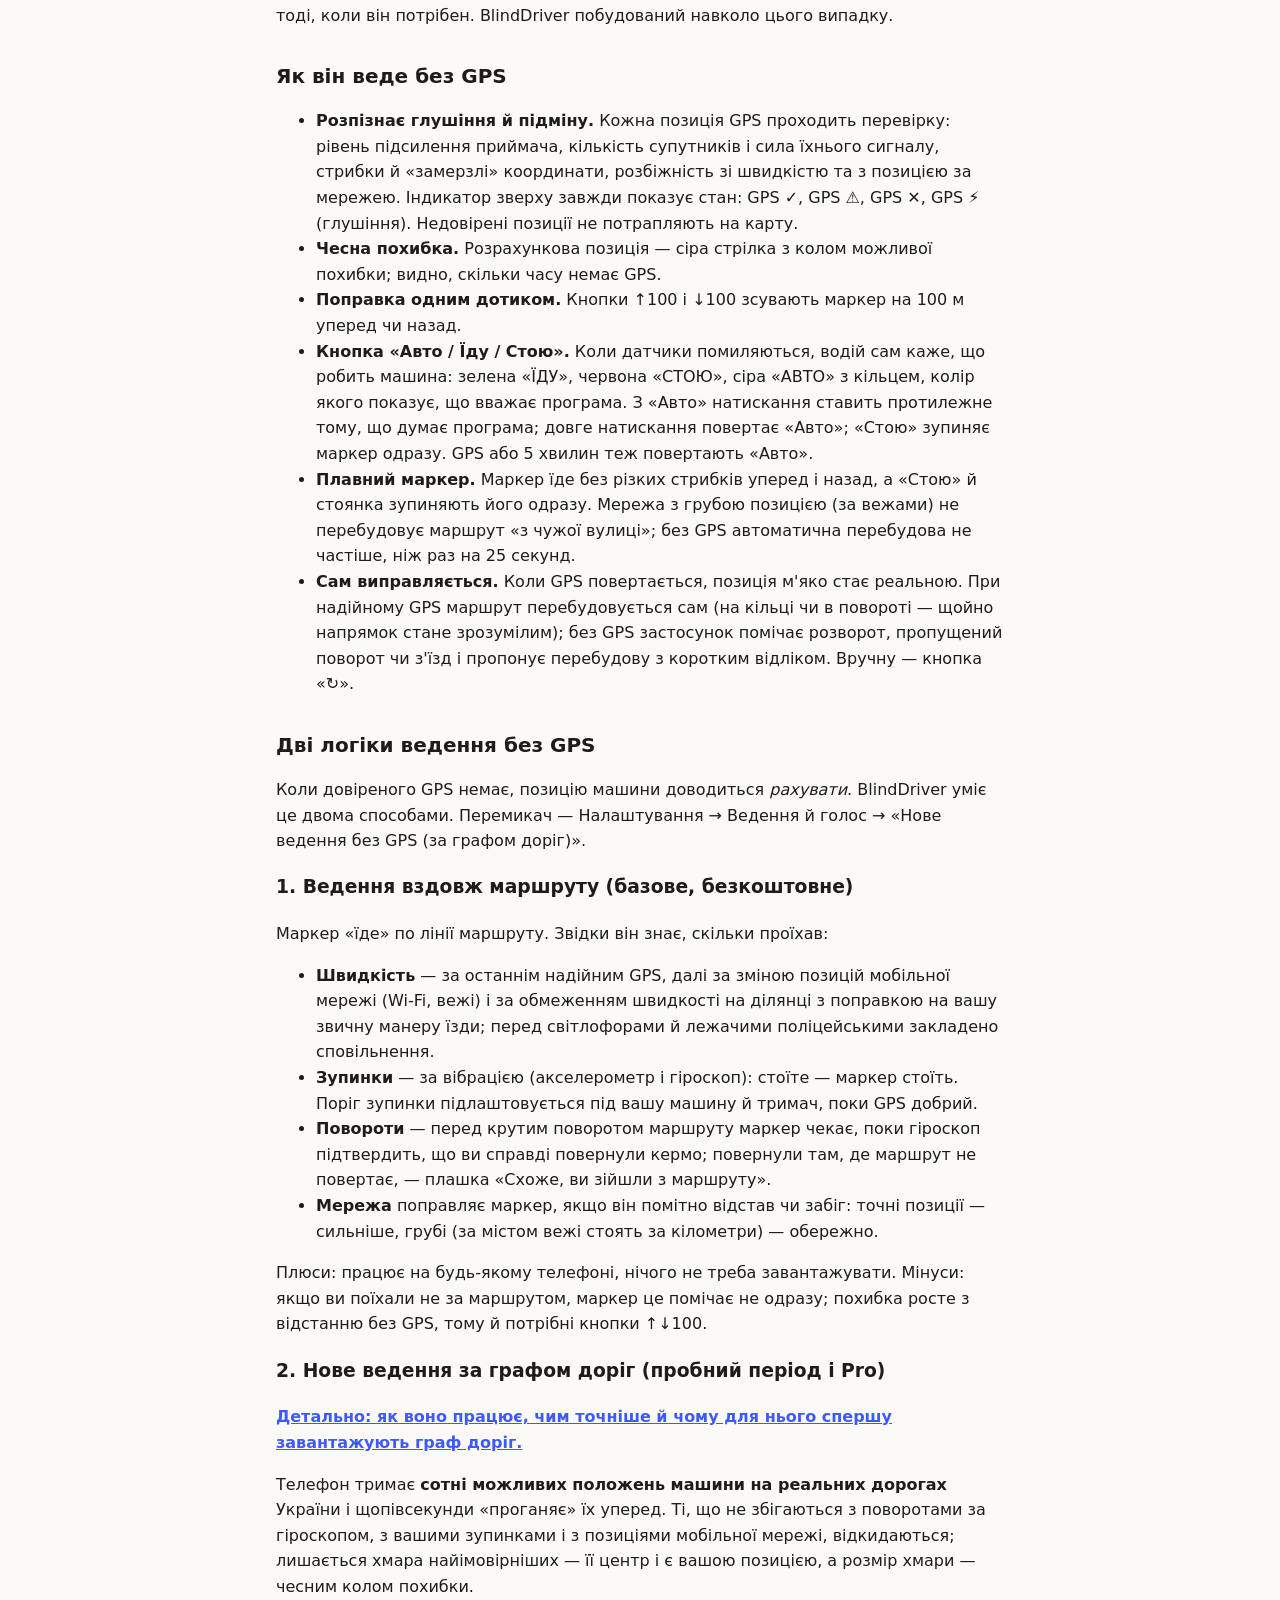
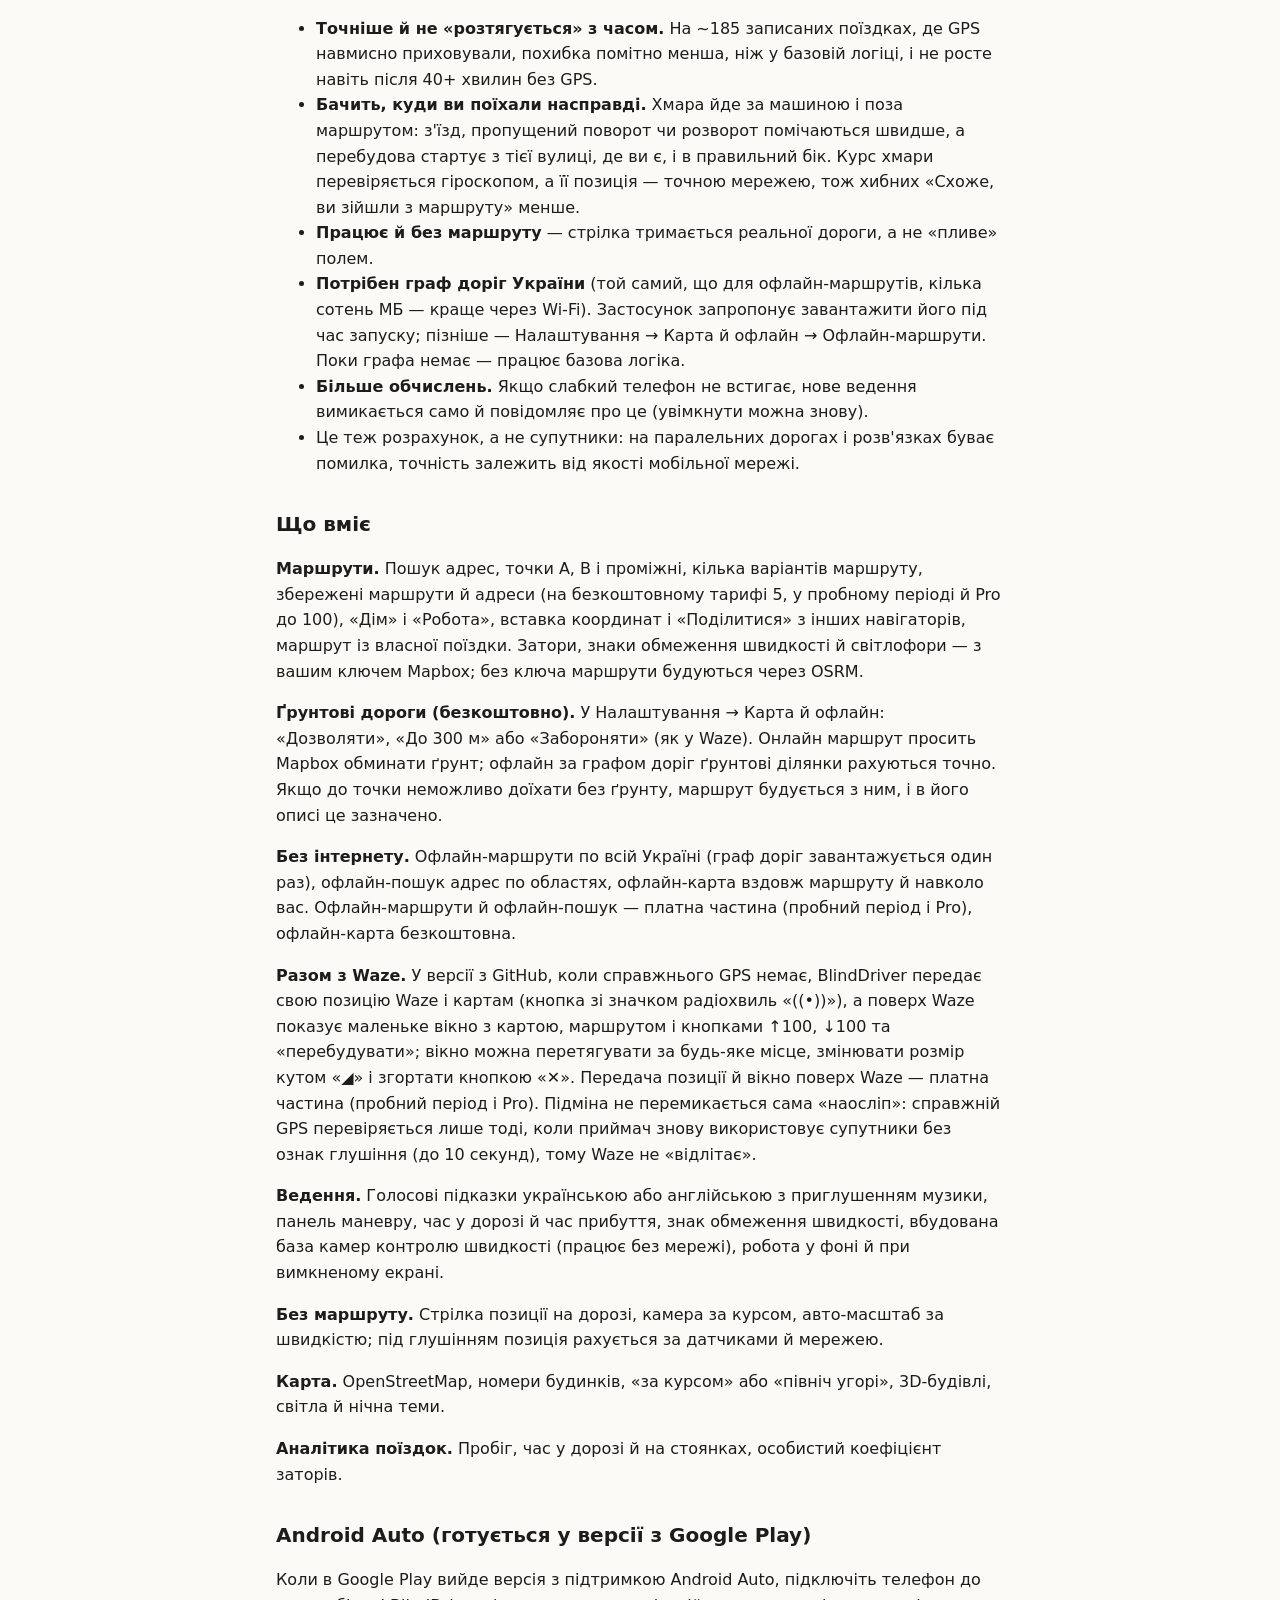
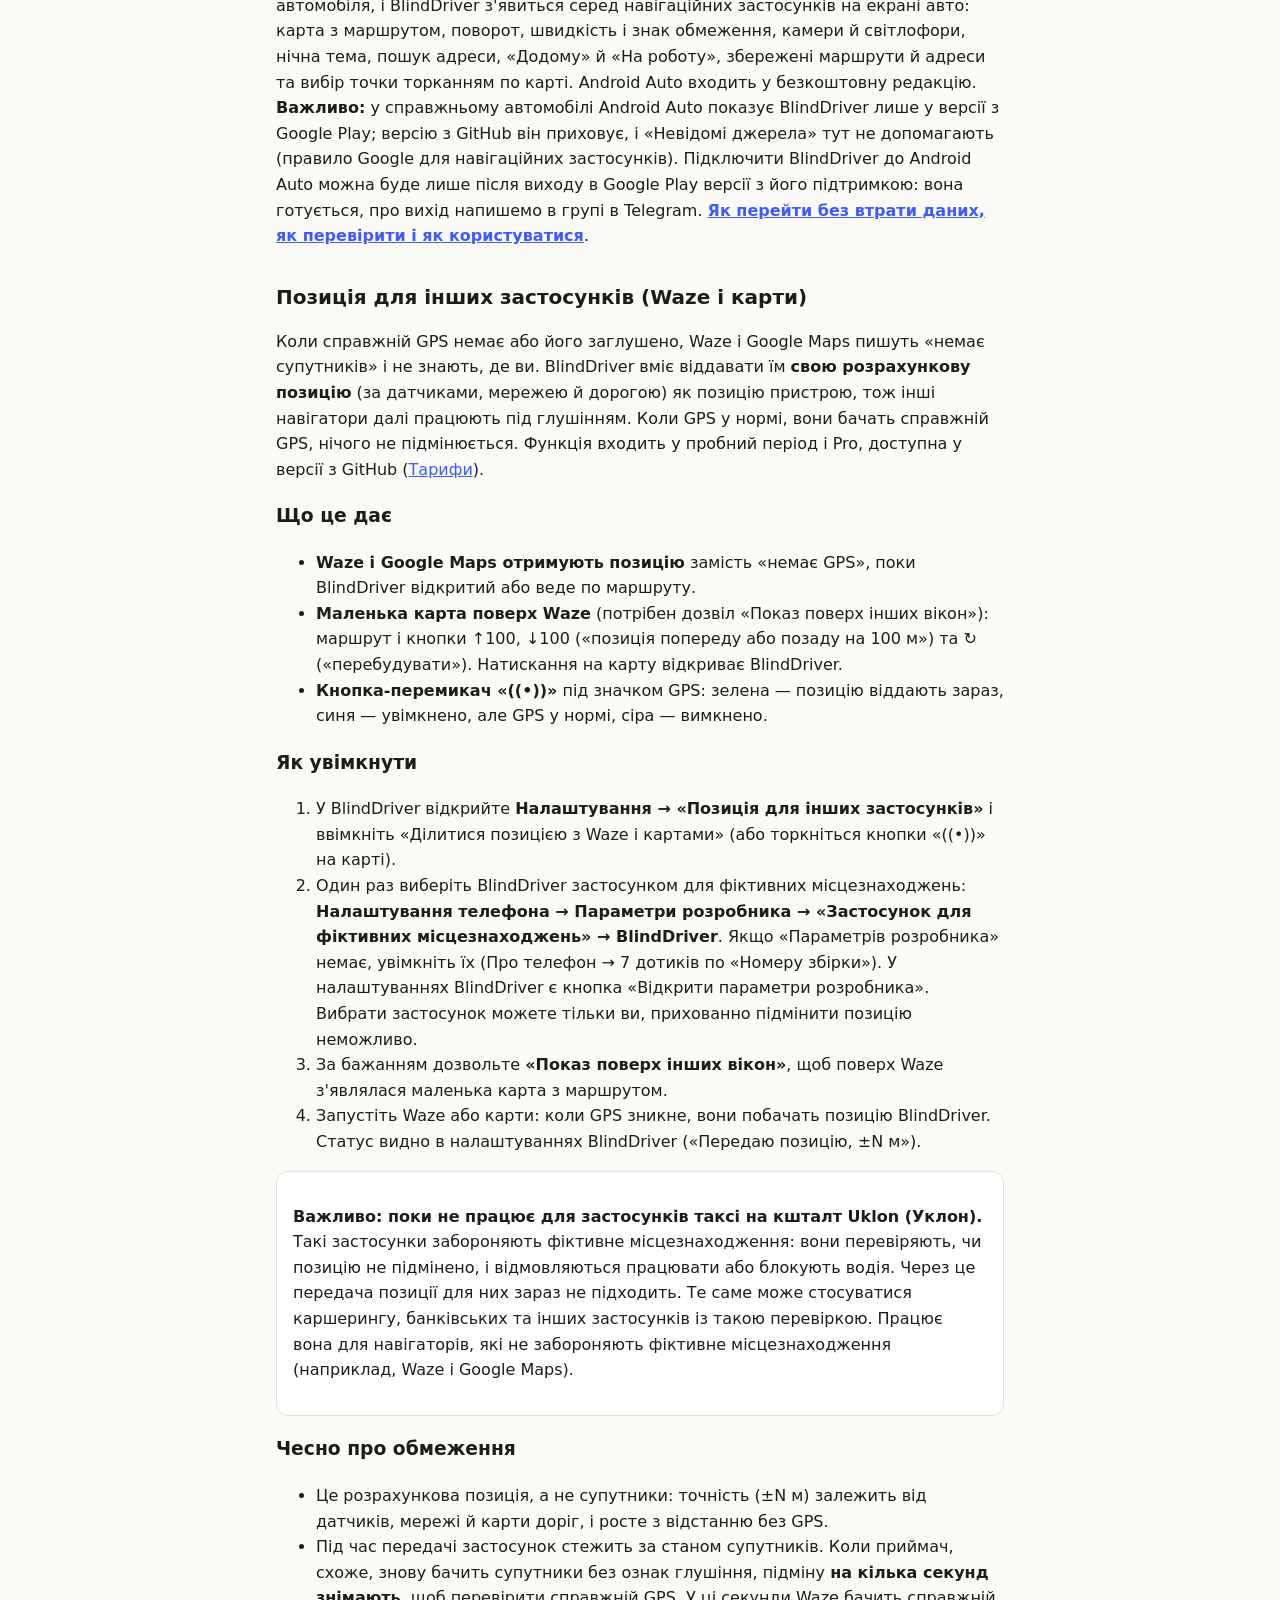
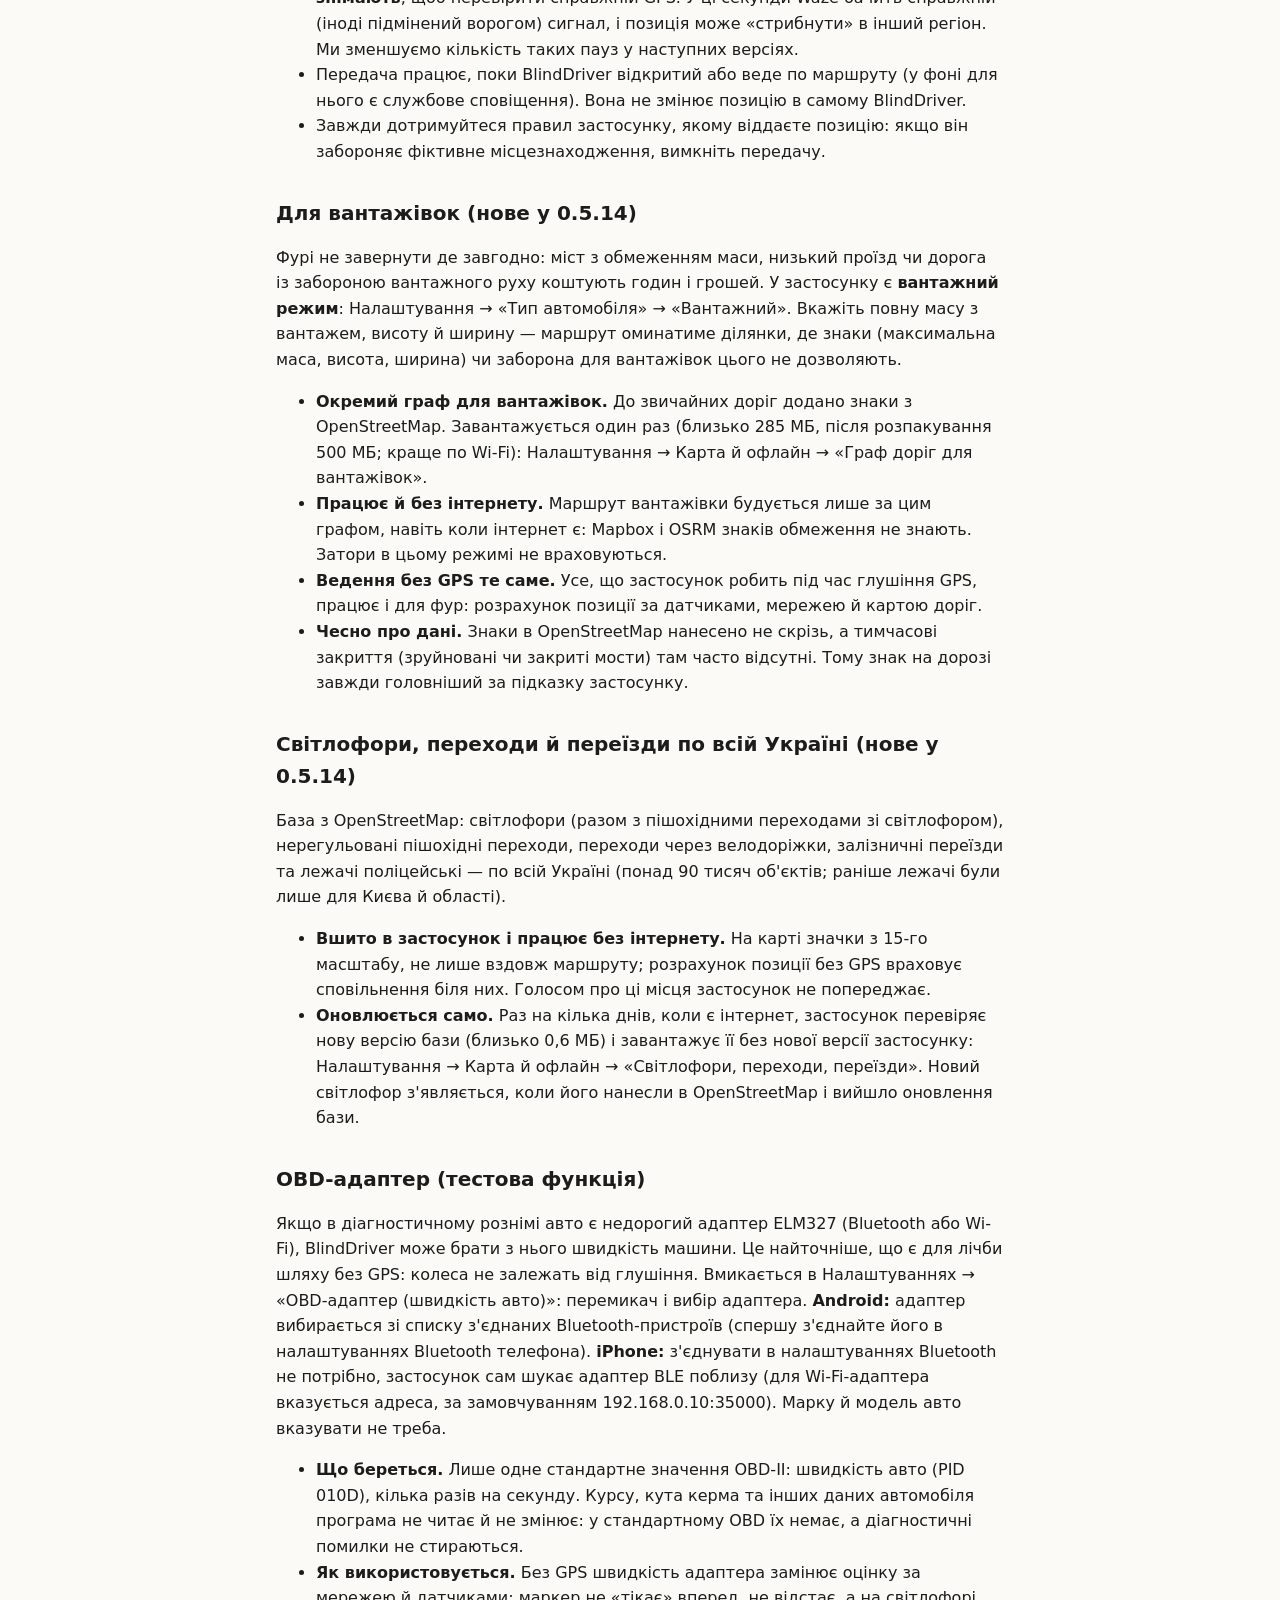
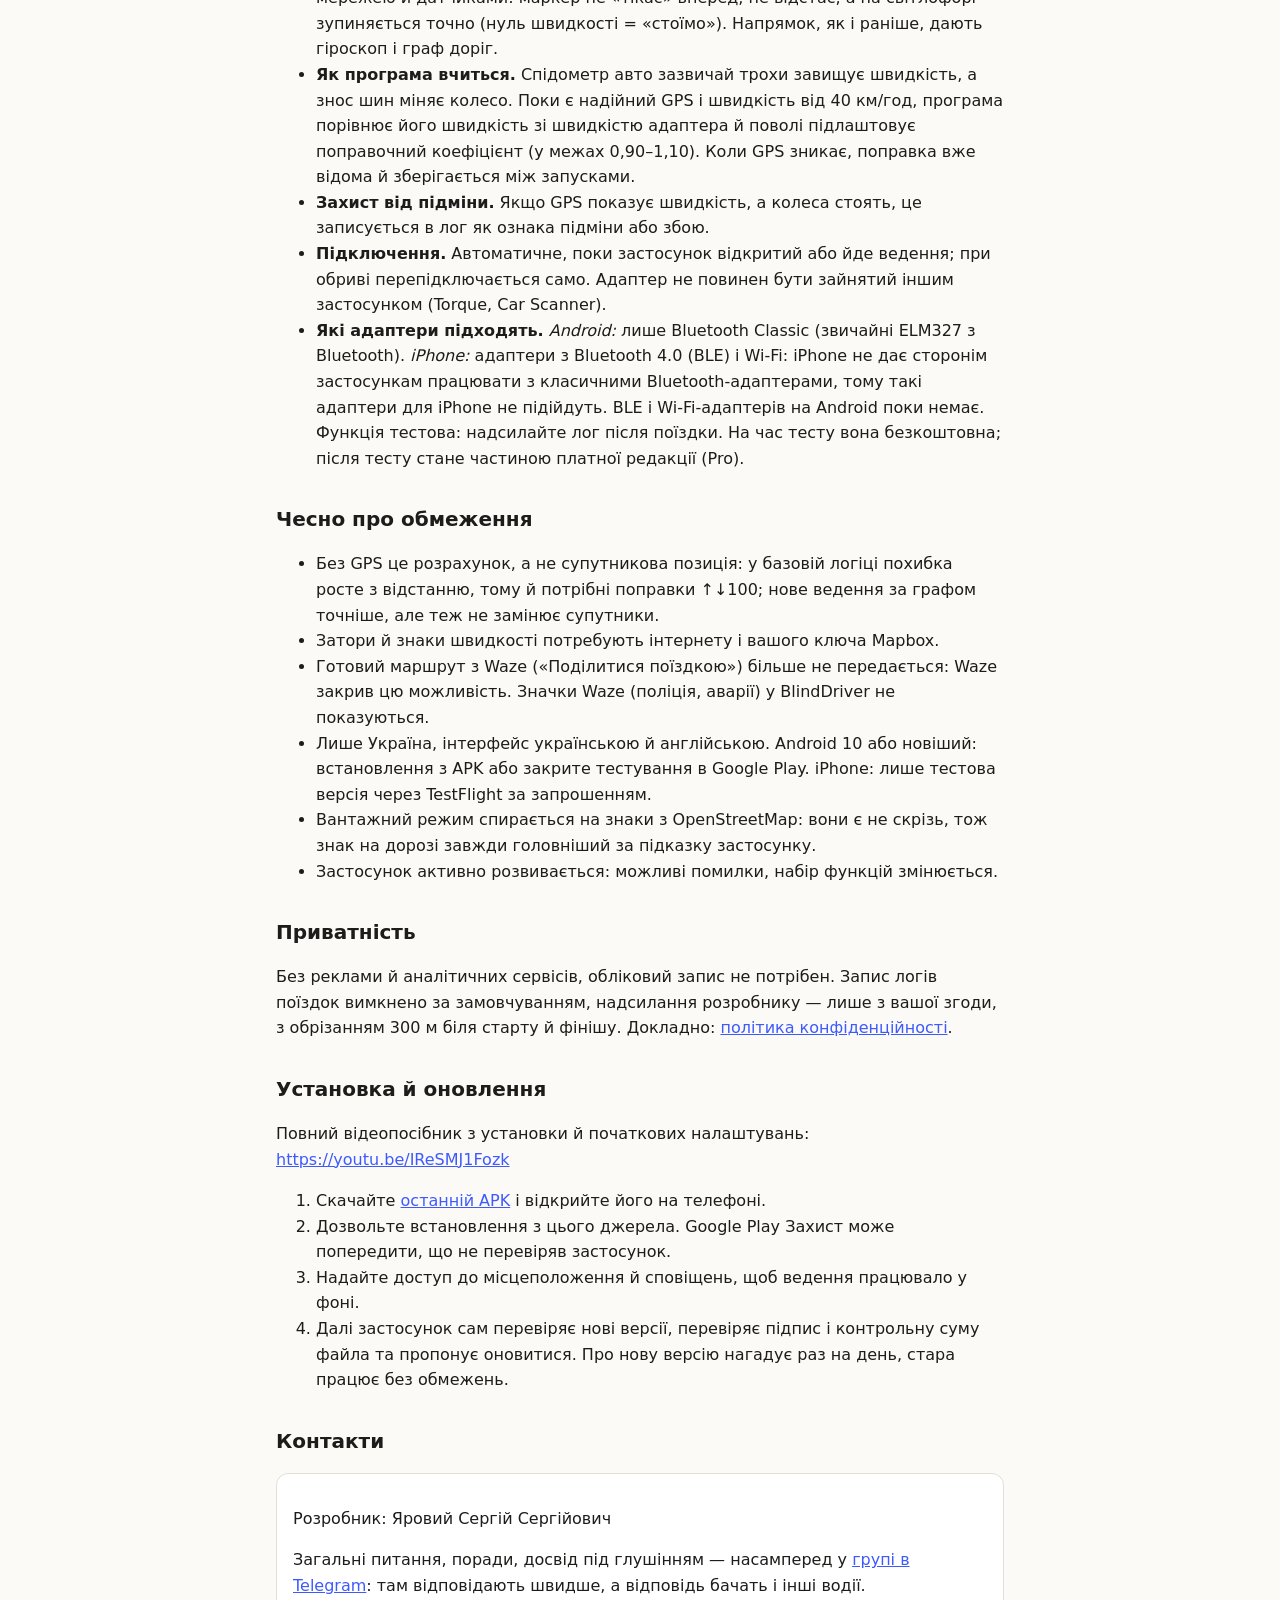
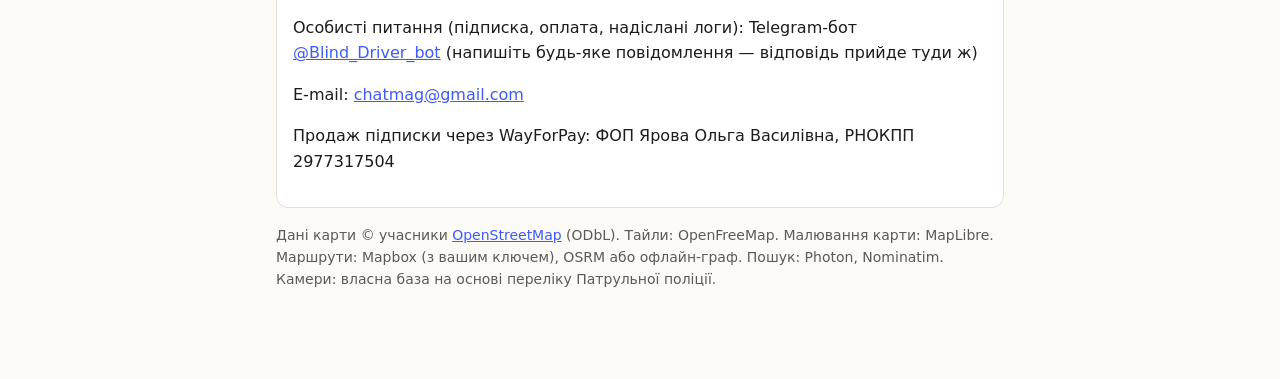
==== commit e22593c9: "Сайт: index.html" ====
--- a/docs/index.html
+++ b/docs/index.html
@@ -22,6 +22,14 @@
 
   <h2>Що нового</h2>
   <p>Коротко про дві останні версії. Повний текст: у застосунку, Налаштування → «Про застосунок», і на <a href="https://github.com/chatmag/blinddriver-releases/releases">сторінці випусків</a>.</p>
+  <h3>1.1.12 (13.11.2026)</h3>
+  <ul>
+    <li><b>Ведення без GPS і мережі:</b> повільний поворот з маршруту на 90° тепер помічається за кілька секунд; позначка не стрибає на іншу гілку петлі.</li>
+    <li><b>Автоперебудова:</b> замість фраз про схід з маршруту — короткий звуковий сигнал, плашка з відліком лишилась.</li>
+    <li><b>Камера при перевищенні:</b> без слів «Перевищення швидкості» і «Можливий штраф» — лише «Камера через … метрів, ліміт …».</li>
+    <li><b>Пошук:</b> підказки з'являються одразу; посилання Google Карт з координатами дає точку.</li>
+    <li>Розділ «Два пристрої» знову в Налаштуваннях; з довідки прибрано маршрут з Waze.</li>
+  </ul>
   <h3>1.1.11 (12.11.2026)</h3>
   <ul>
     <li><b>Хибні розвороти стрілки:</b> без GPS розворот стрілки тепер лише коли гіроскоп підтвердив справжній розворот.</li>
@@ -30,14 +38,6 @@
     <li><b>Варіанти маршруту:</b> до Mapbox додаються маршрути за офлайн-графом OSM, три й більше варіантів.</li>
     <li><b>Ніч:</b> лінія маршруту яскравіша й ширша.</li>
     <li><b>Автопродовження підписки:</b> виправлено помилку, через яку після планового списання підписка не продовжувалась, та скасування автопродовження.</li>
-  </ul>
-  <h3>1.1.10 (09.11.2026)</h3>
-  <ul>
-    <li><b>Ведення без GPS:</b> перестроєння починається там, де ви справді є (застосунок зважує кілька незалежних оцінок позиції), менше хибних «Ви з'їхали з маршруту» на рівній дорозі, повільні маневри у дворі не вважаються розворотом, «Пропустили поворот» гасне, щойно гіроскоп підтвердив поворот, маркер не перестрибує через кільце, яке ви ще не проїхали, а коло неточності показує справжню похибку.</li>
-    <li>Новий маршрут не починається з «Розверніться», коли напрямок руху відомий, і не стартує з бічного проїзду.</li>
-    <li><b>Резервна копія</b> тепер переносить і ключ Mapbox, і «Аналітику поїздок» з особистими коефіцієнтами заторів.</li>
-    <li><b>Android Auto:</b> у версії з GitHub з'явився розділ Налаштування → «Підписка й оновлення» → «Android Auto» з поясненням, як перейти на версію з Google Play без втрати даних (<a href="android-auto.html">докладно</a>). При розділеному екрані в машині карта, стрілка й кнопки тепер по центру картки карти, стрілка опущена нижче.</li>
-    <li><b>Два пристрої:</b> два телефони (або телефон і планшет не від BYD) тепер знаходять один одного по Bluetooth самі. Швидкість з магнітоли BYD більше не запізнюється: застарілі показники відкидаються.</li>
   </ul>
 
   <p>BlindDriver — навігатор для Android (для iPhone є тестова версія в TestFlight) для водіїв, які їздять там, де GPS глушать або підміняють. Коли супутникова позиція пропадає
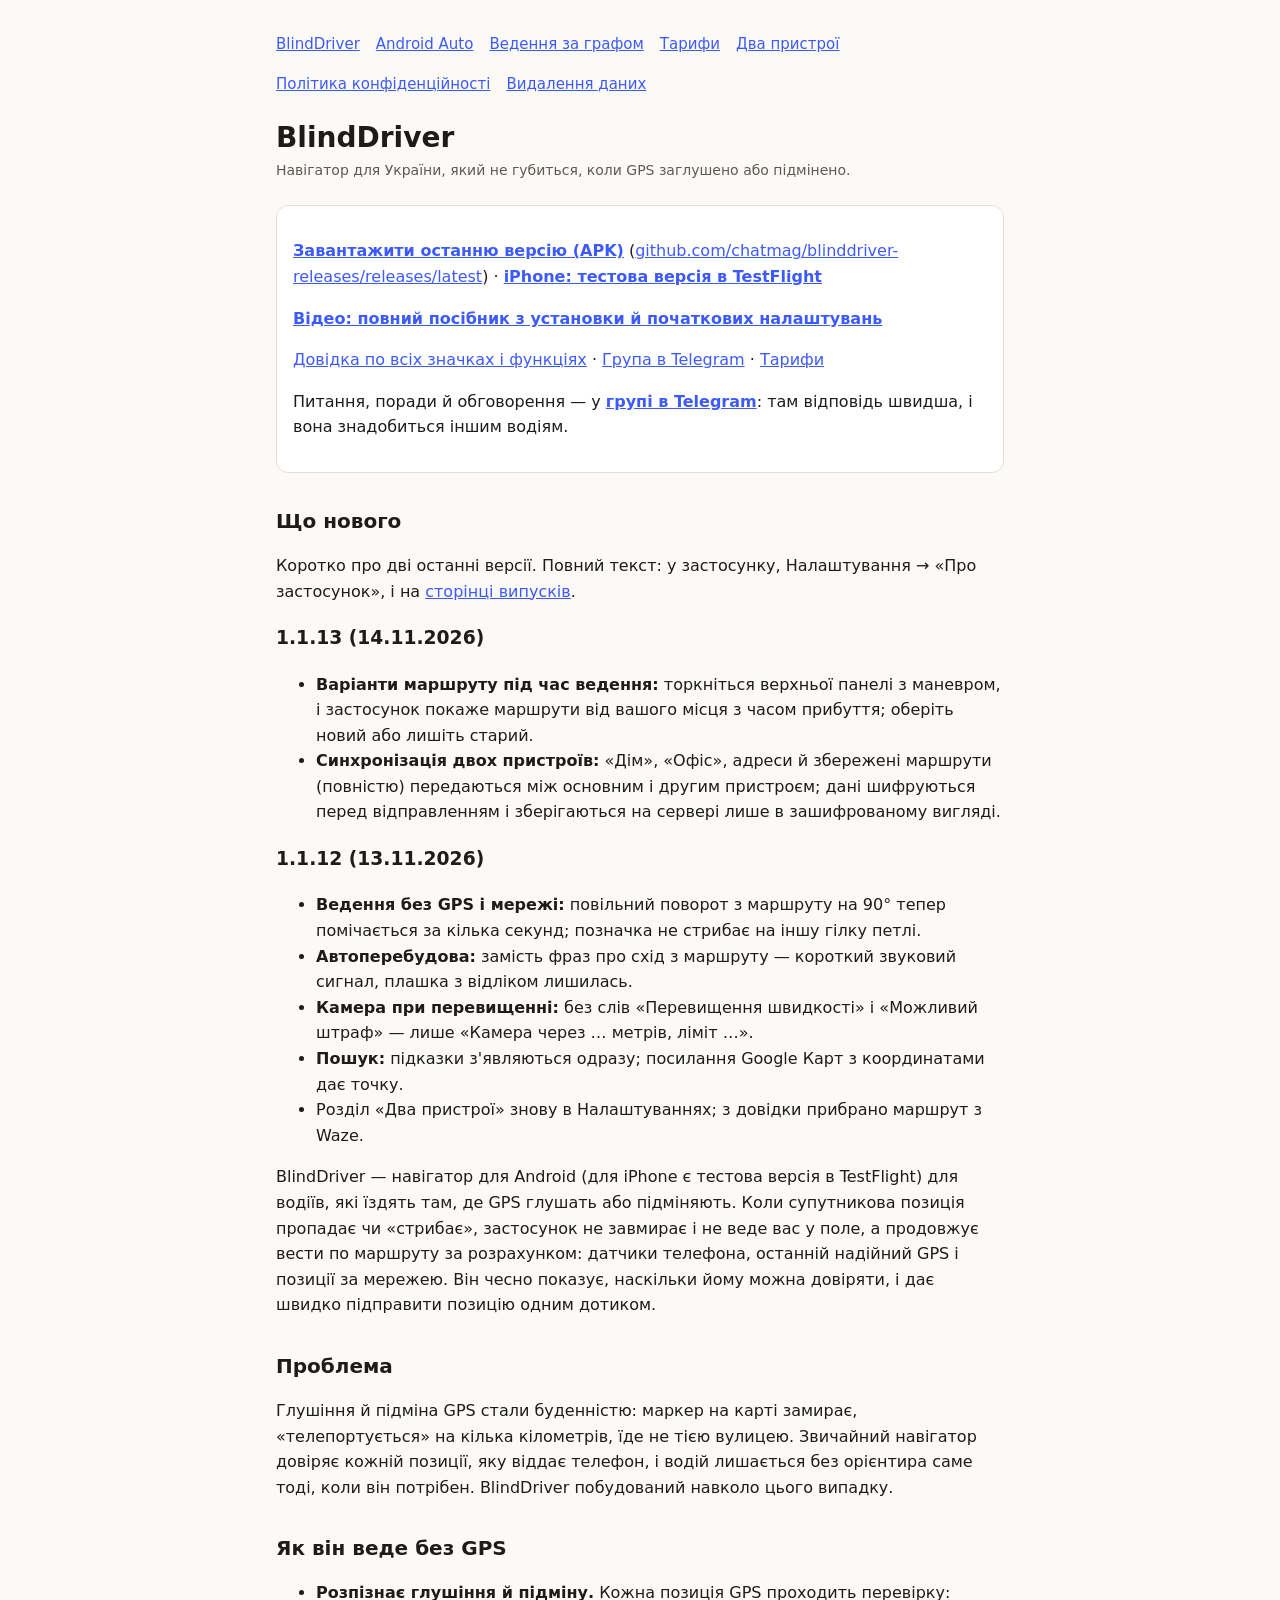
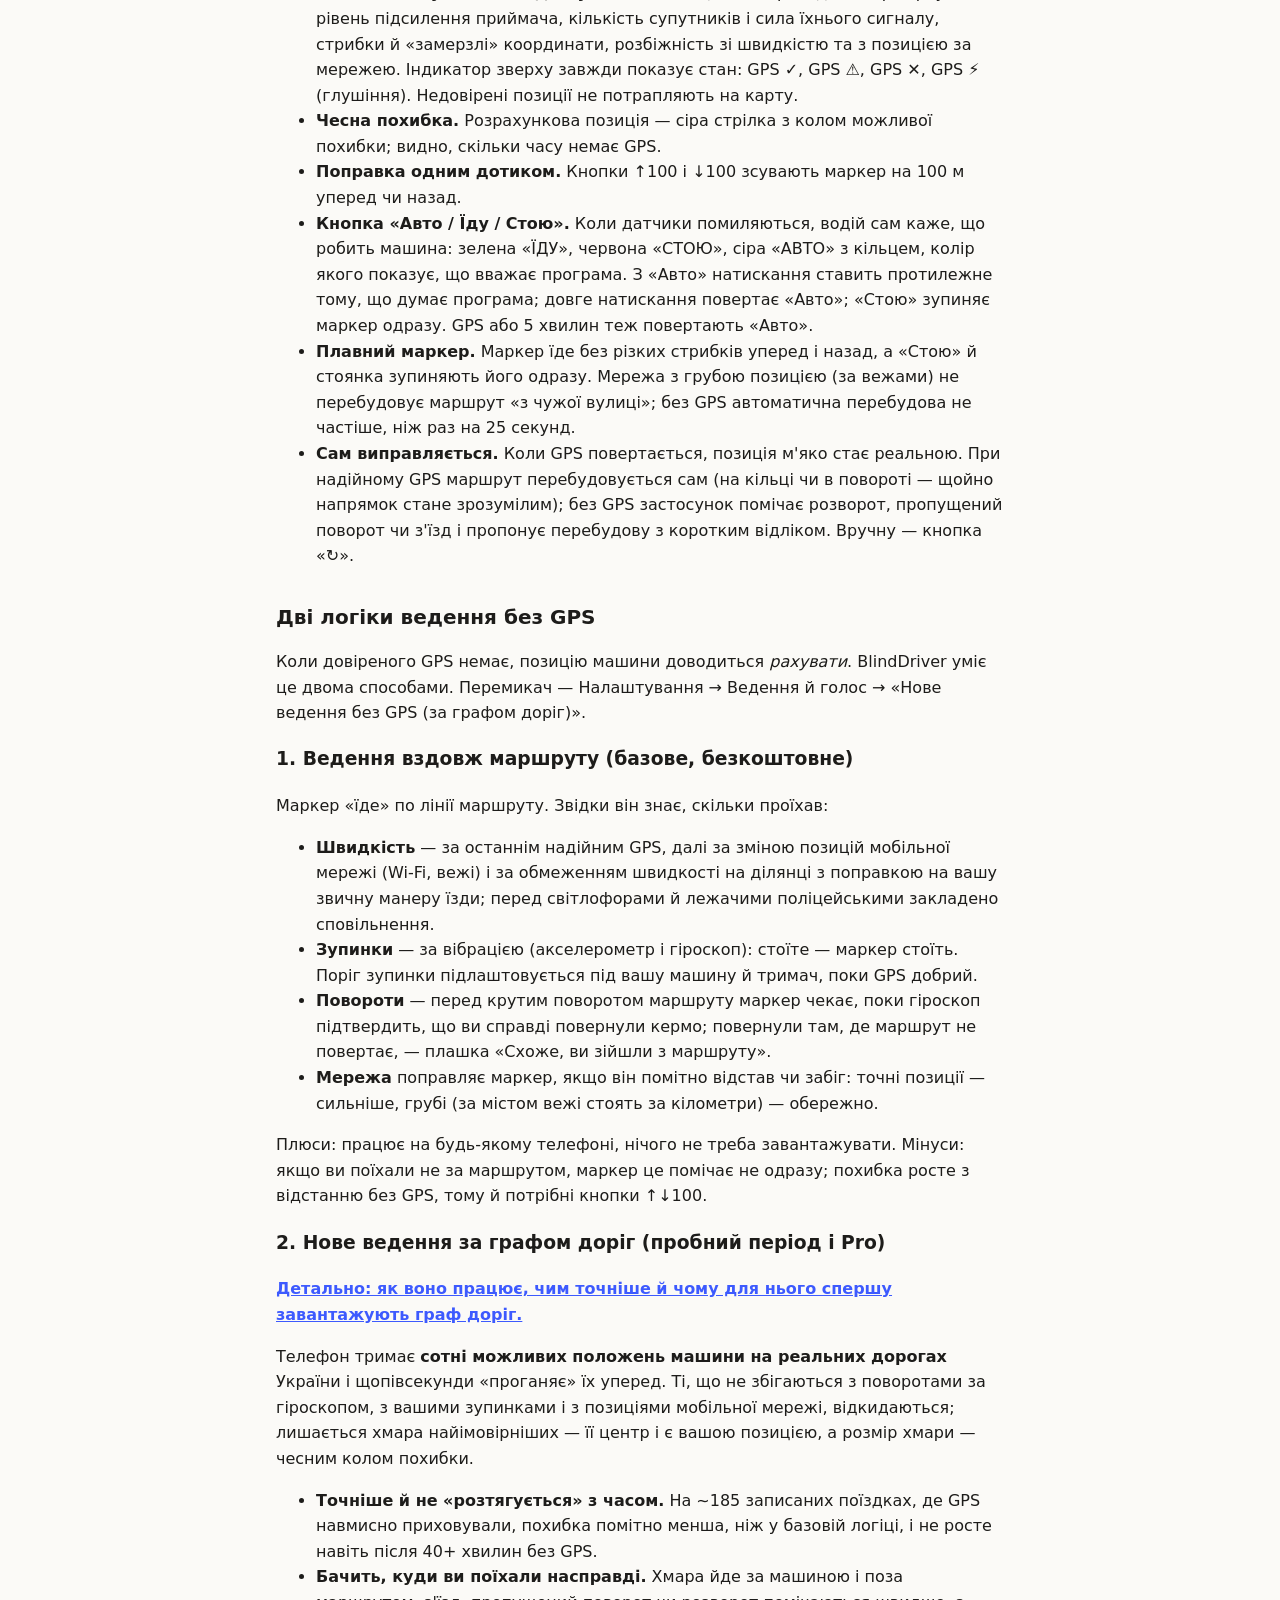
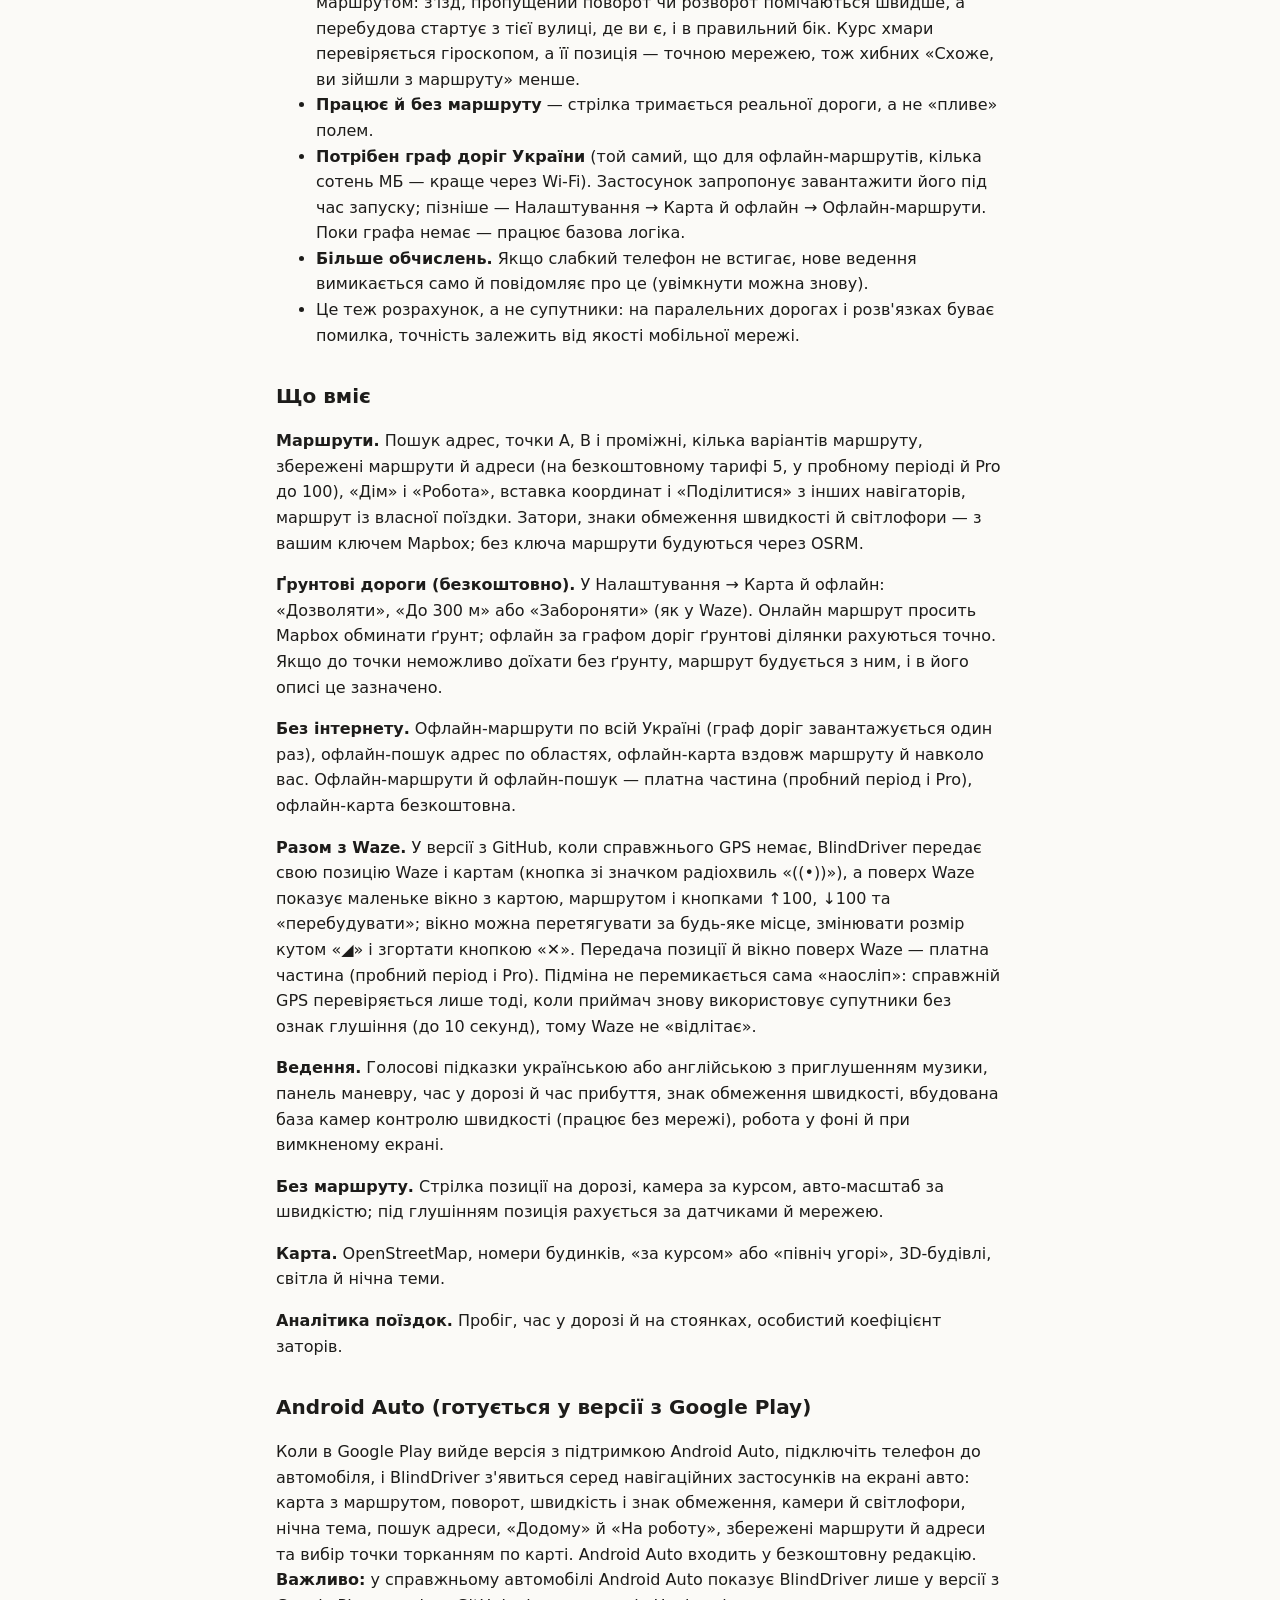
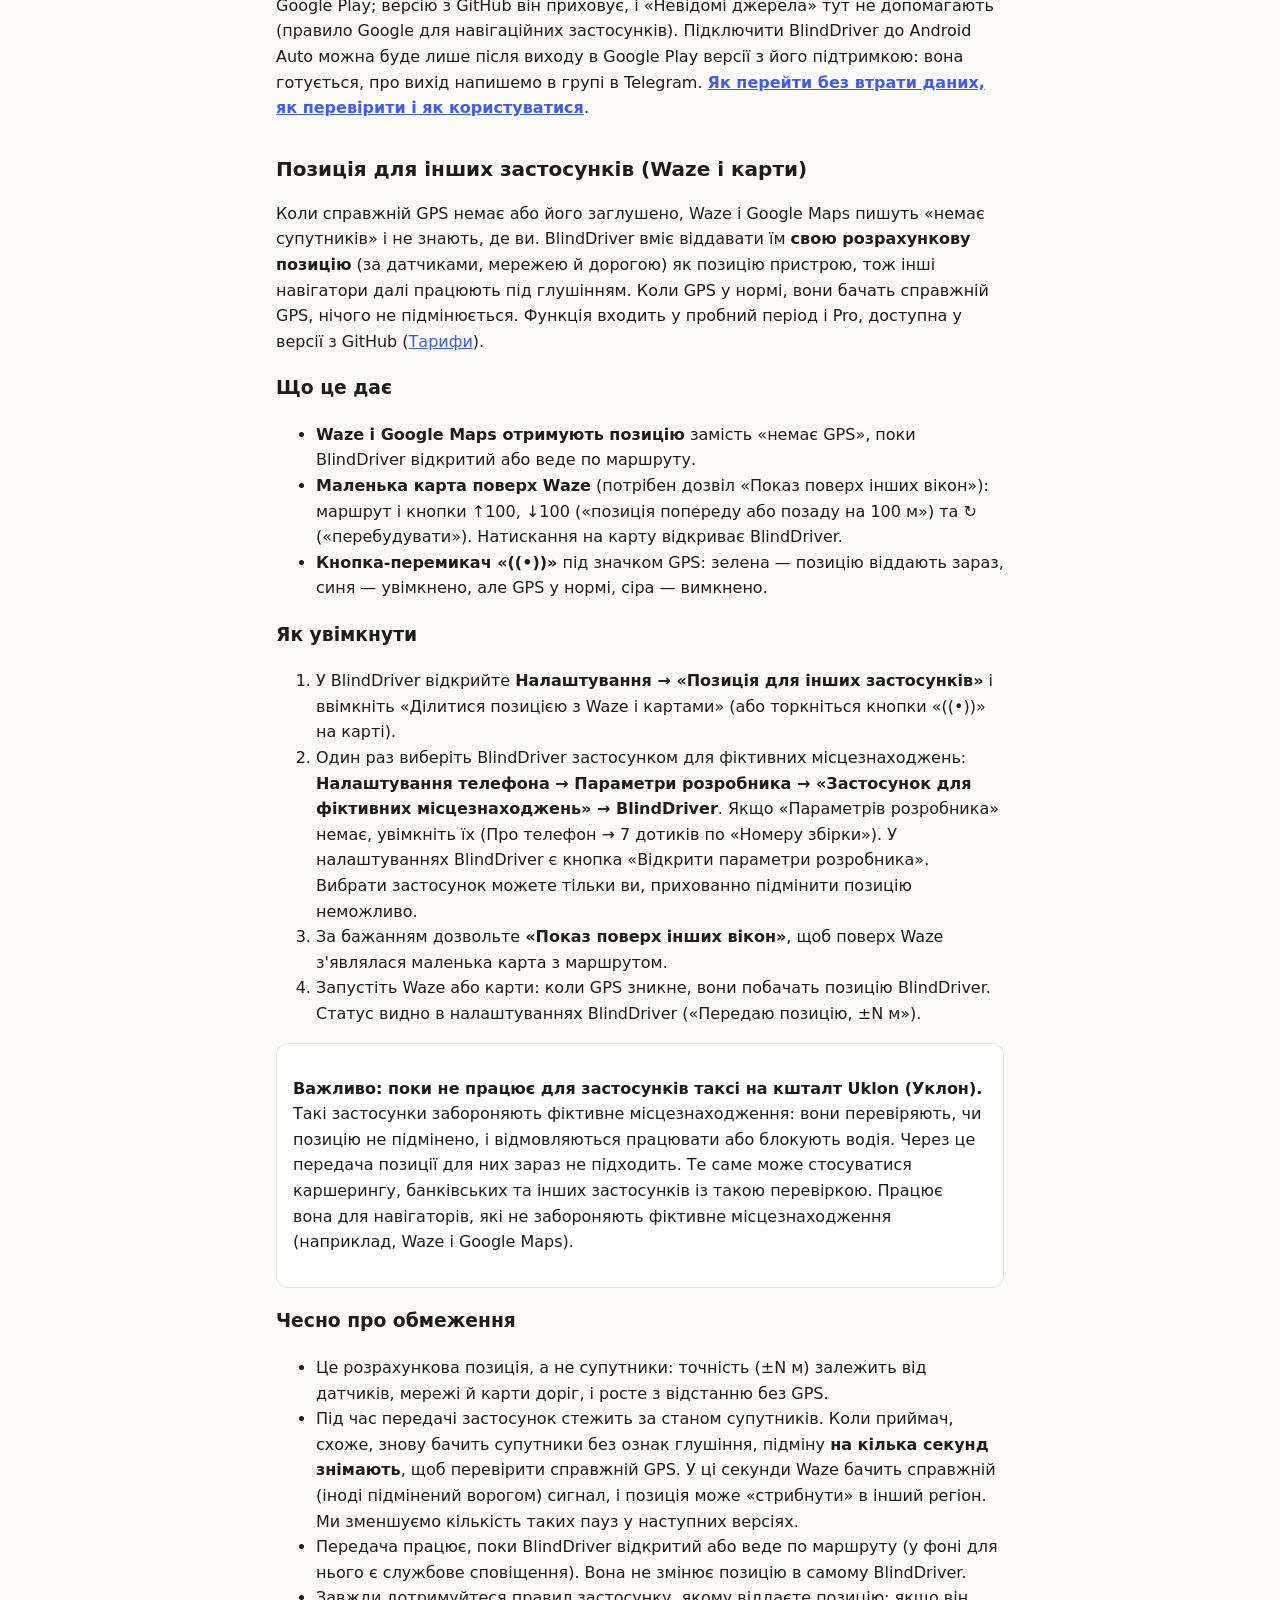
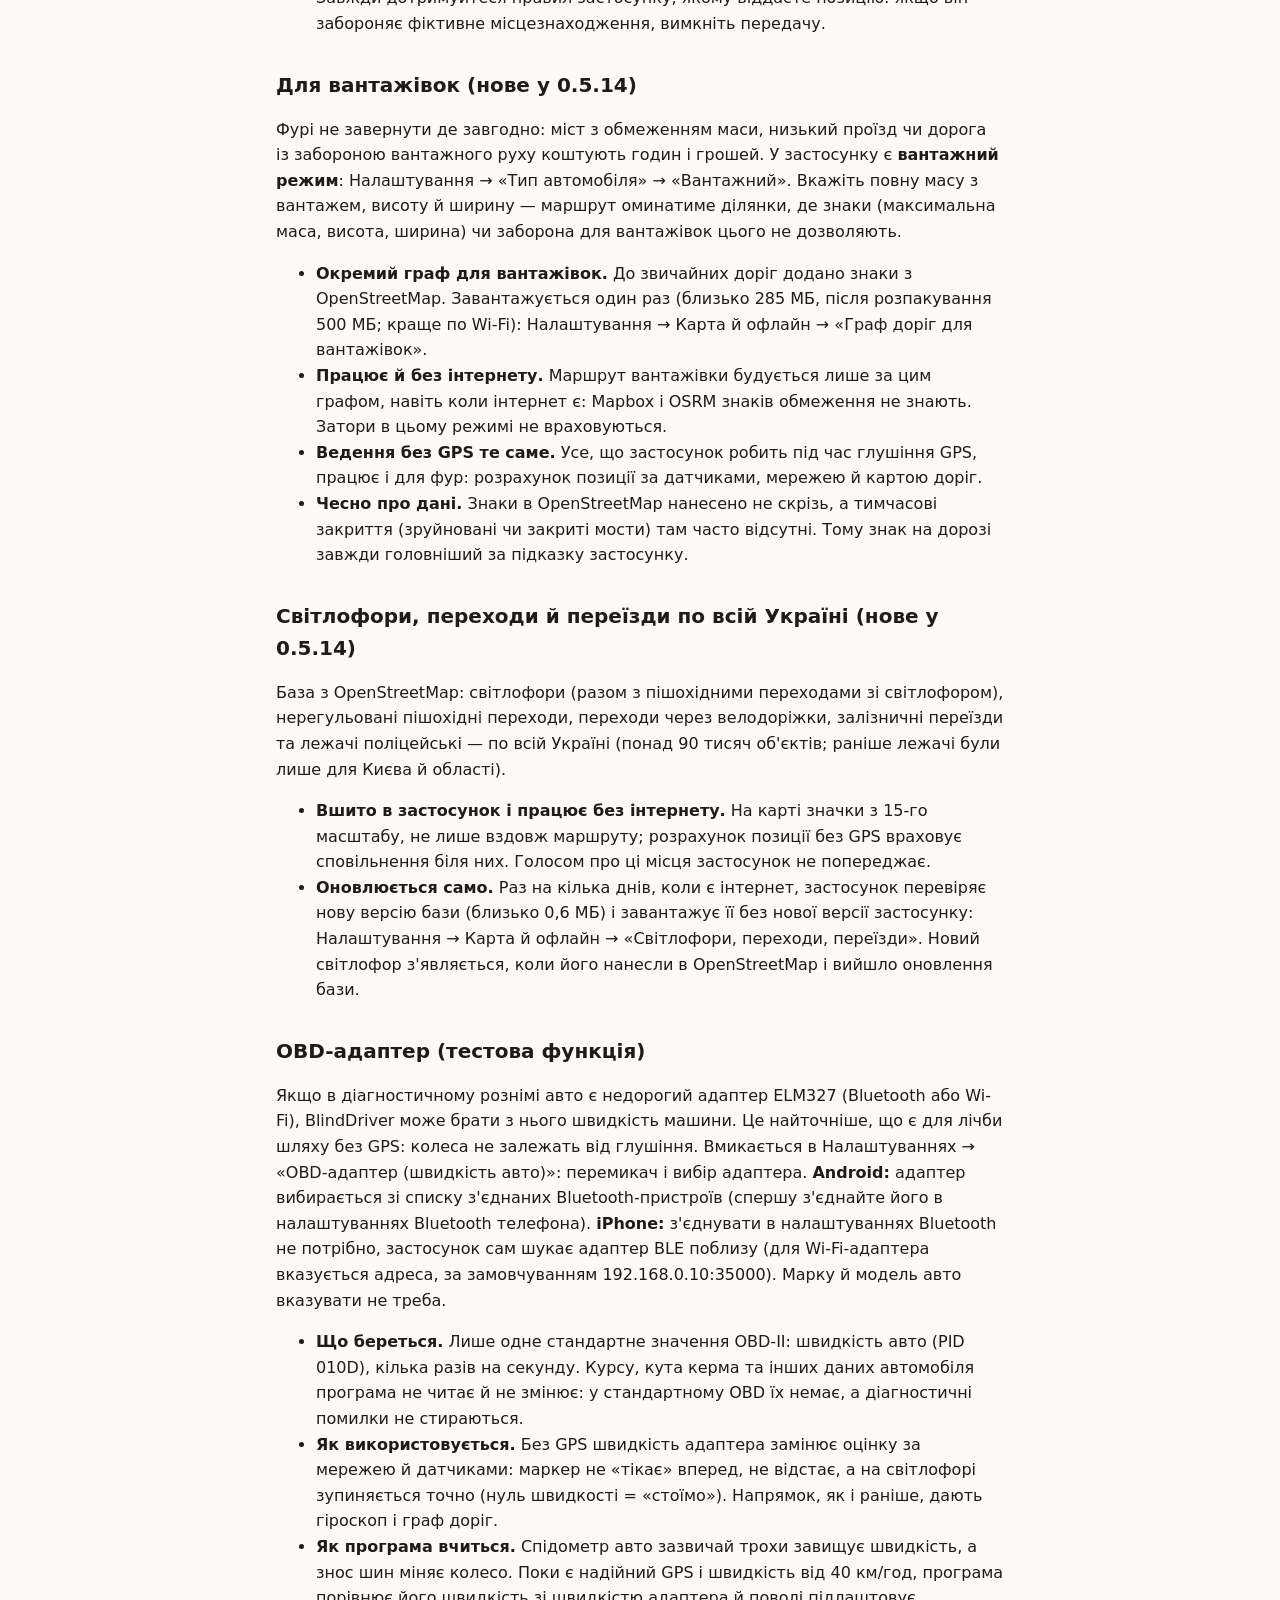
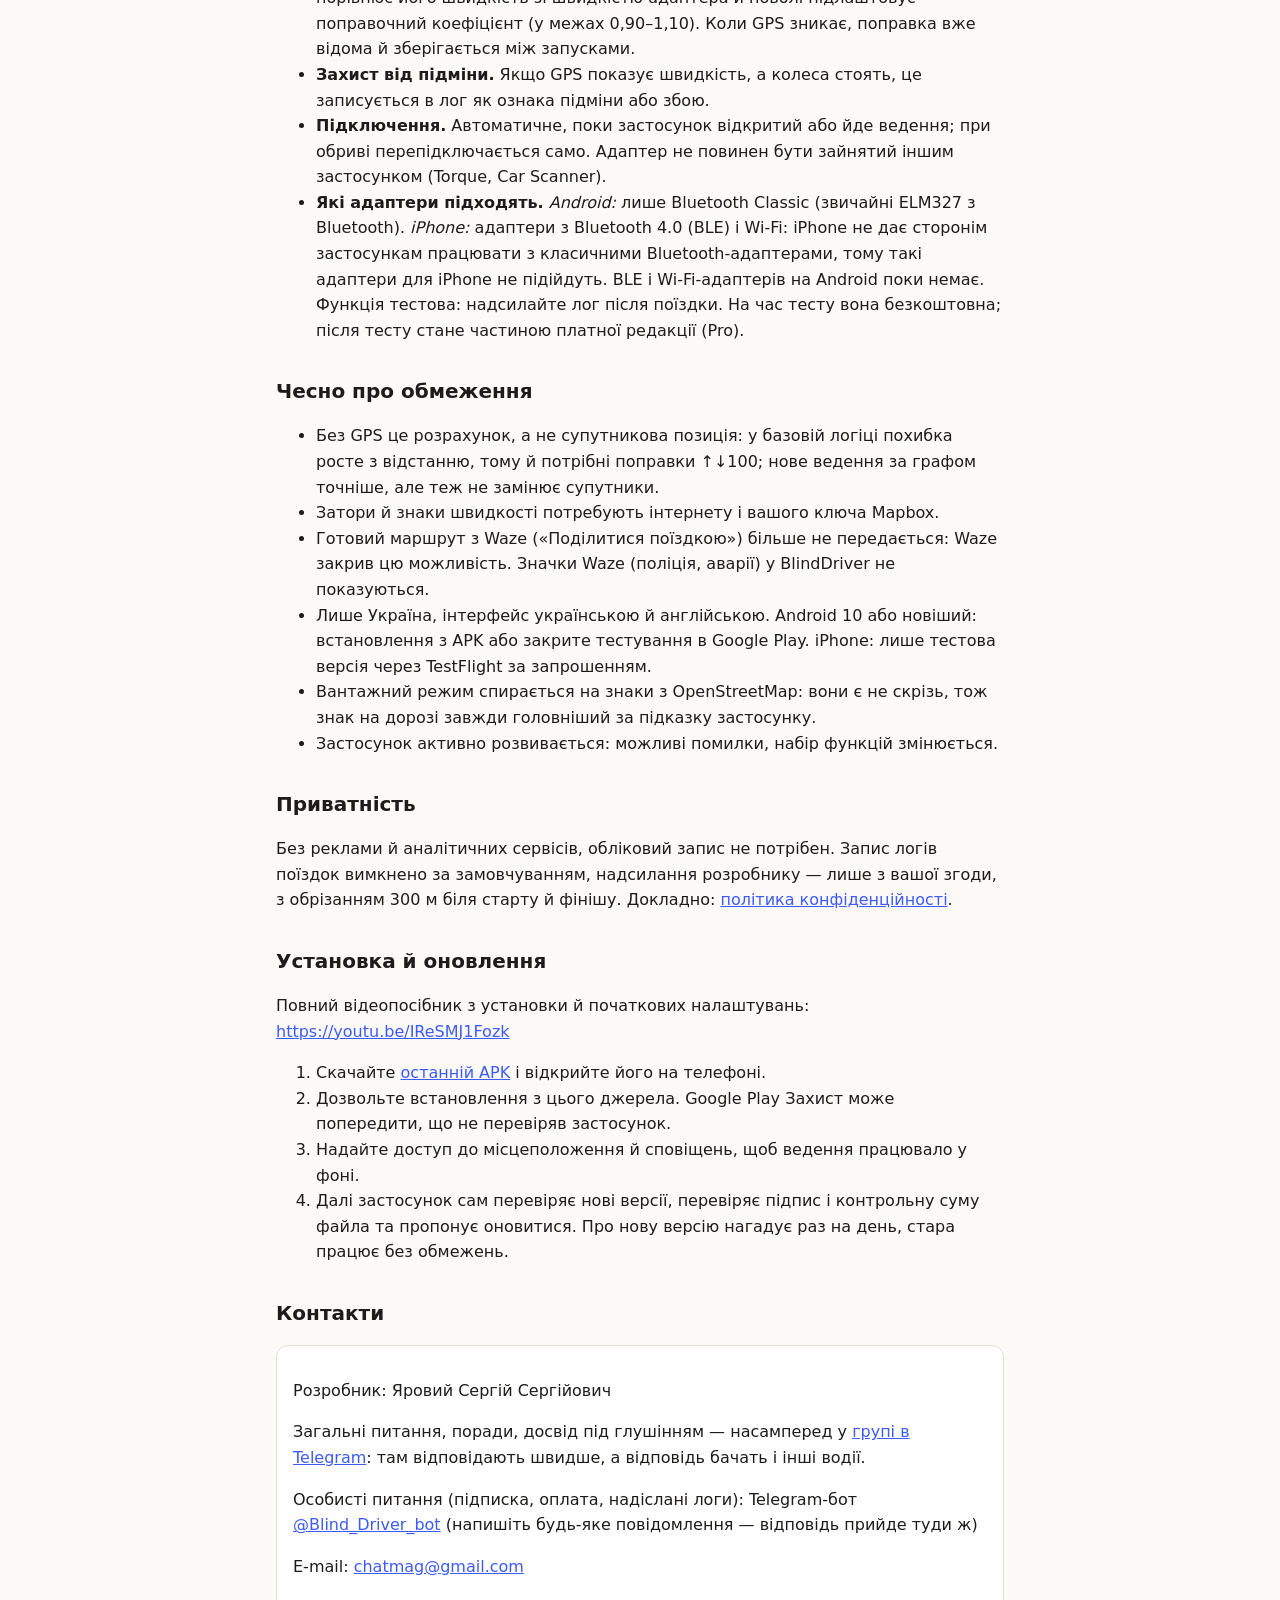
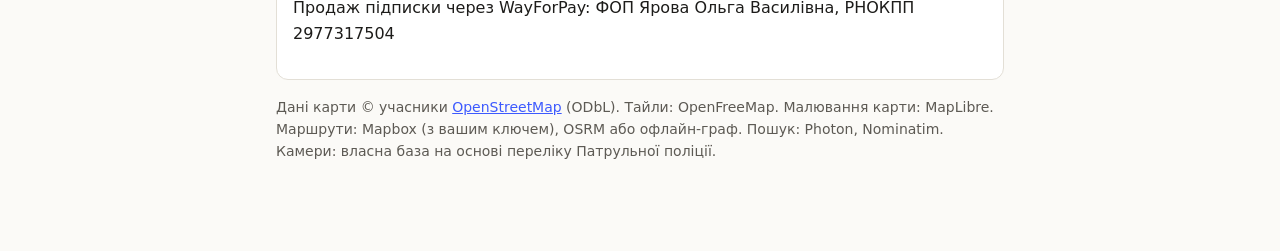
==== commit e700ed35: "Сайт: index.html" ====
--- a/docs/index.html
+++ b/docs/index.html
@@ -22,6 +22,11 @@
 
   <h2>Що нового</h2>
   <p>Коротко про дві останні версії. Повний текст: у застосунку, Налаштування → «Про застосунок», і на <a href="https://github.com/chatmag/blinddriver-releases/releases">сторінці випусків</a>.</p>
+  <h3>1.1.13 (14.11.2026)</h3>
+  <ul>
+    <li><b>Варіанти маршруту під час ведення:</b> торкніться верхньої панелі з маневром, і застосунок покаже маршрути від вашого місця з часом прибуття; оберіть новий або лишіть старий.</li>
+    <li><b>Синхронізація двох пристроїв:</b> «Дім», «Офіс», адреси й збережені маршрути (повністю) передаються між основним і другим пристроєм; дані шифруються перед відправленням і зберігаються на сервері лише в зашифрованому вигляді.</li>
+  </ul>
   <h3>1.1.12 (13.11.2026)</h3>
   <ul>
     <li><b>Ведення без GPS і мережі:</b> повільний поворот з маршруту на 90° тепер помічається за кілька секунд; позначка не стрибає на іншу гілку петлі.</li>
@@ -29,15 +34,6 @@
     <li><b>Камера при перевищенні:</b> без слів «Перевищення швидкості» і «Можливий штраф» — лише «Камера через … метрів, ліміт …».</li>
     <li><b>Пошук:</b> підказки з'являються одразу; посилання Google Карт з координатами дає точку.</li>
     <li>Розділ «Два пристрої» знову в Налаштуваннях; з довідки прибрано маршрут з Waze.</li>
-  </ul>
-  <h3>1.1.11 (12.11.2026)</h3>
-  <ul>
-    <li><b>Хибні розвороти стрілки:</b> без GPS розворот стрілки тепер лише коли гіроскоп підтвердив справжній розворот.</li>
-    <li><b>Перебудова маршруту:</b> автоперебудова не підміняє маршрут проти напрямку руху й не «штормить» (після кількох поспіль далі кнопкою).</li>
-    <li><b>Камера при перевищенні</b> попереджає голосом і сигналом завжди, навіть під час розмови й при вимкненому голосі.</li>
-    <li><b>Варіанти маршруту:</b> до Mapbox додаються маршрути за офлайн-графом OSM, три й більше варіантів.</li>
-    <li><b>Ніч:</b> лінія маршруту яскравіша й ширша.</li>
-    <li><b>Автопродовження підписки:</b> виправлено помилку, через яку після планового списання підписка не продовжувалась, та скасування автопродовження.</li>
   </ul>
 
   <p>BlindDriver — навігатор для Android (для iPhone є тестова версія в TestFlight) для водіїв, які їздять там, де GPS глушать або підміняють. Коли супутникова позиція пропадає
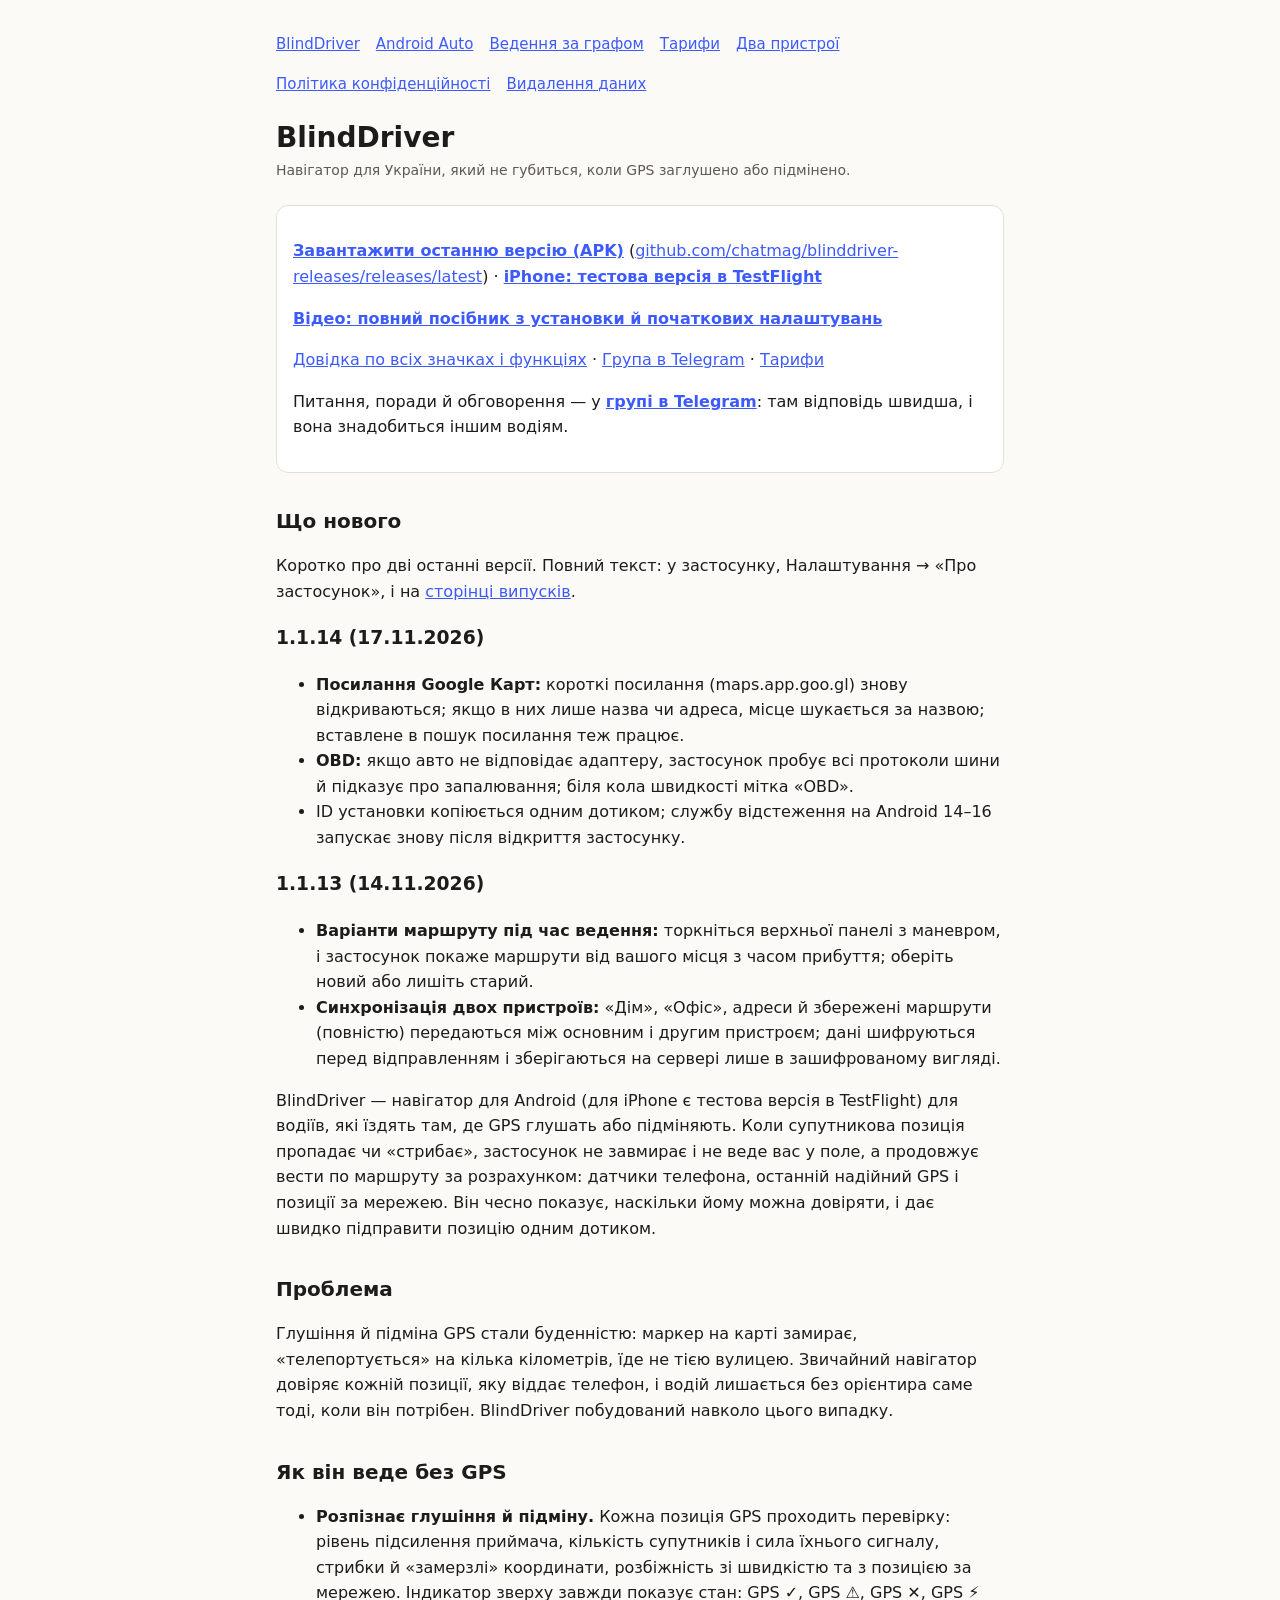
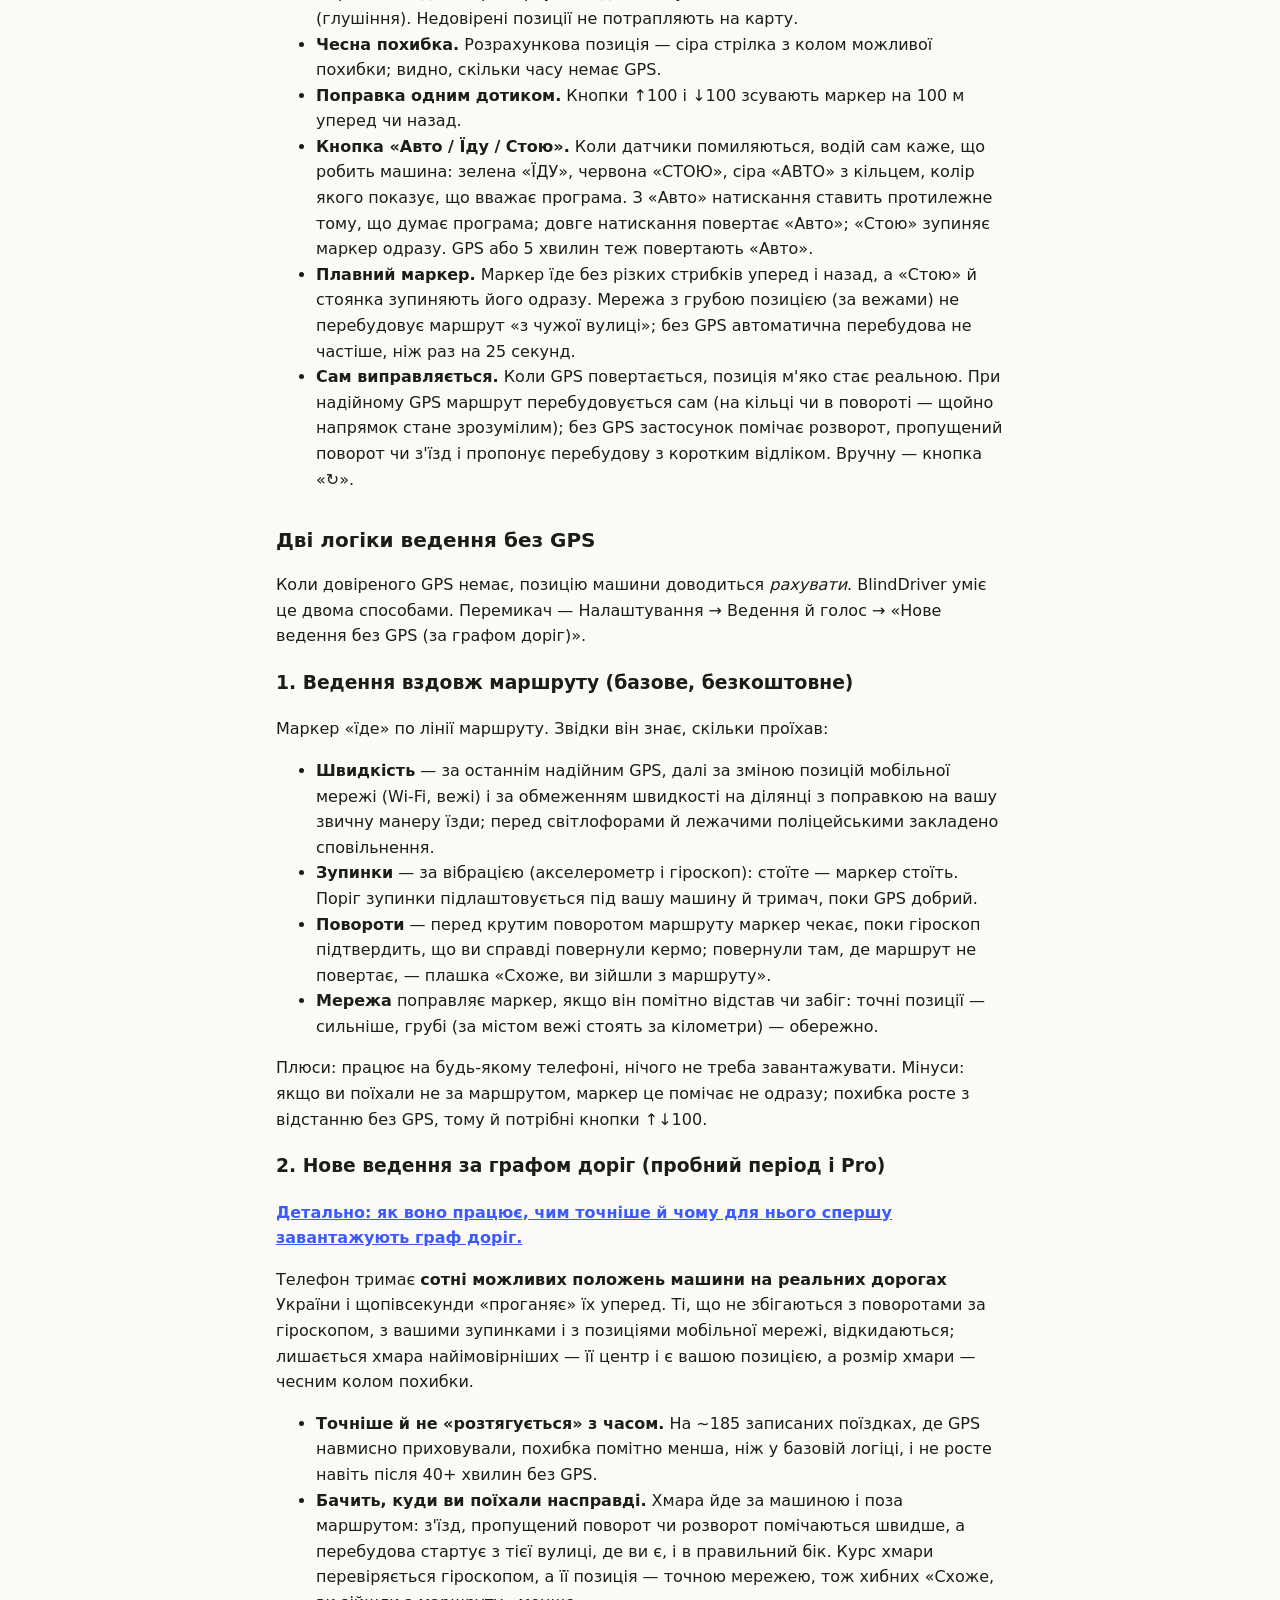
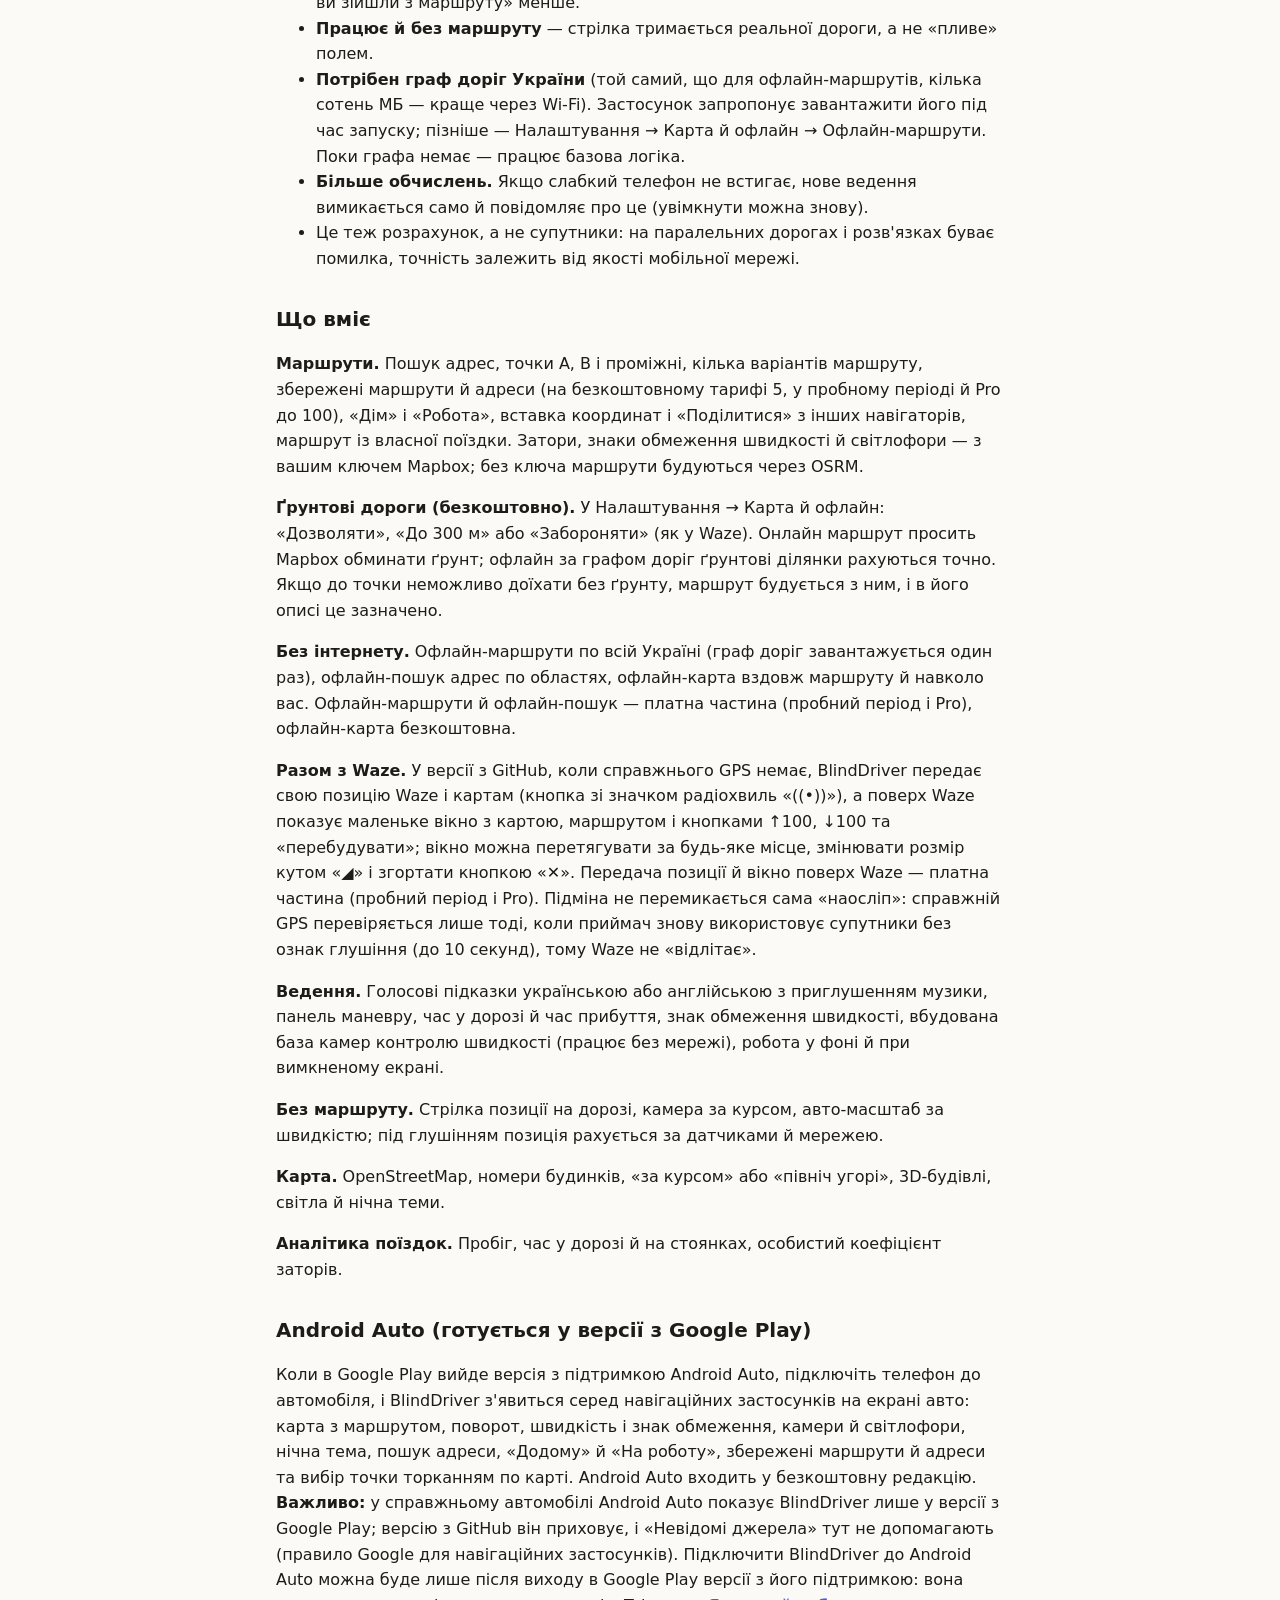
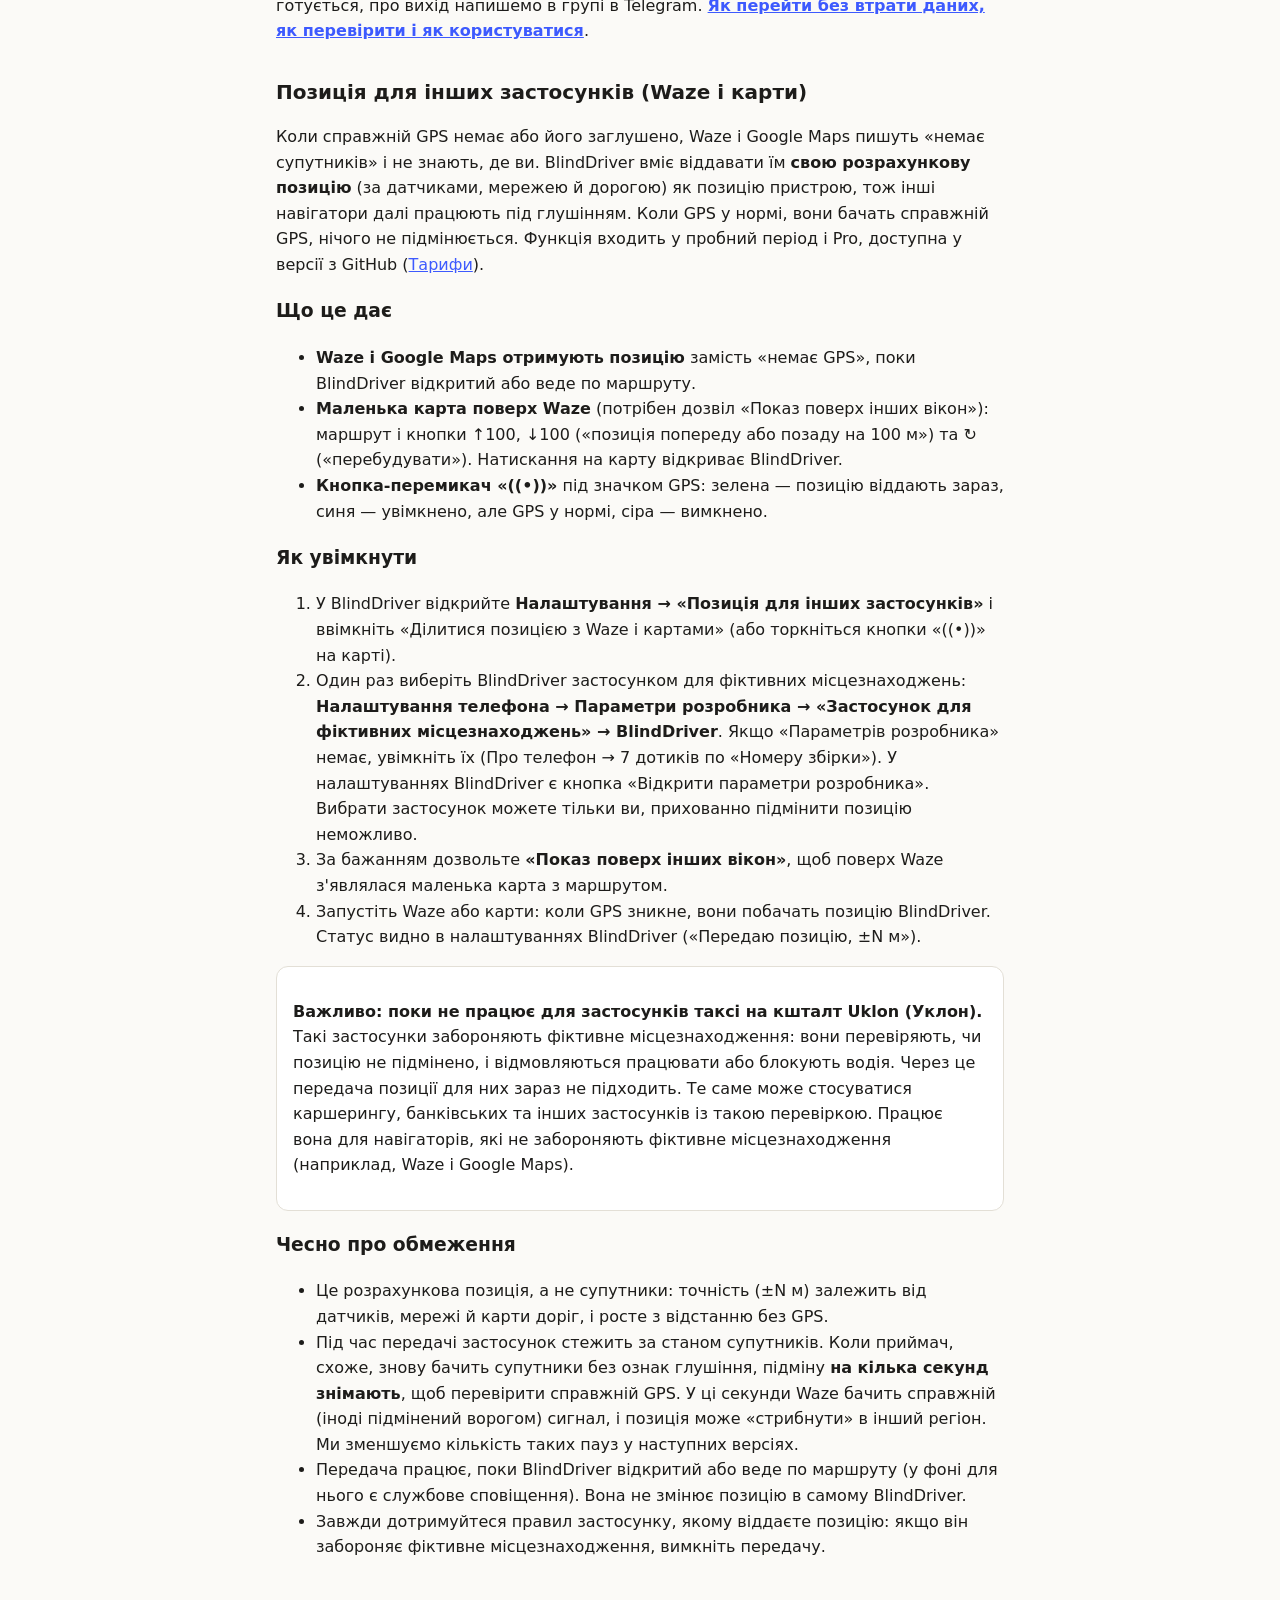
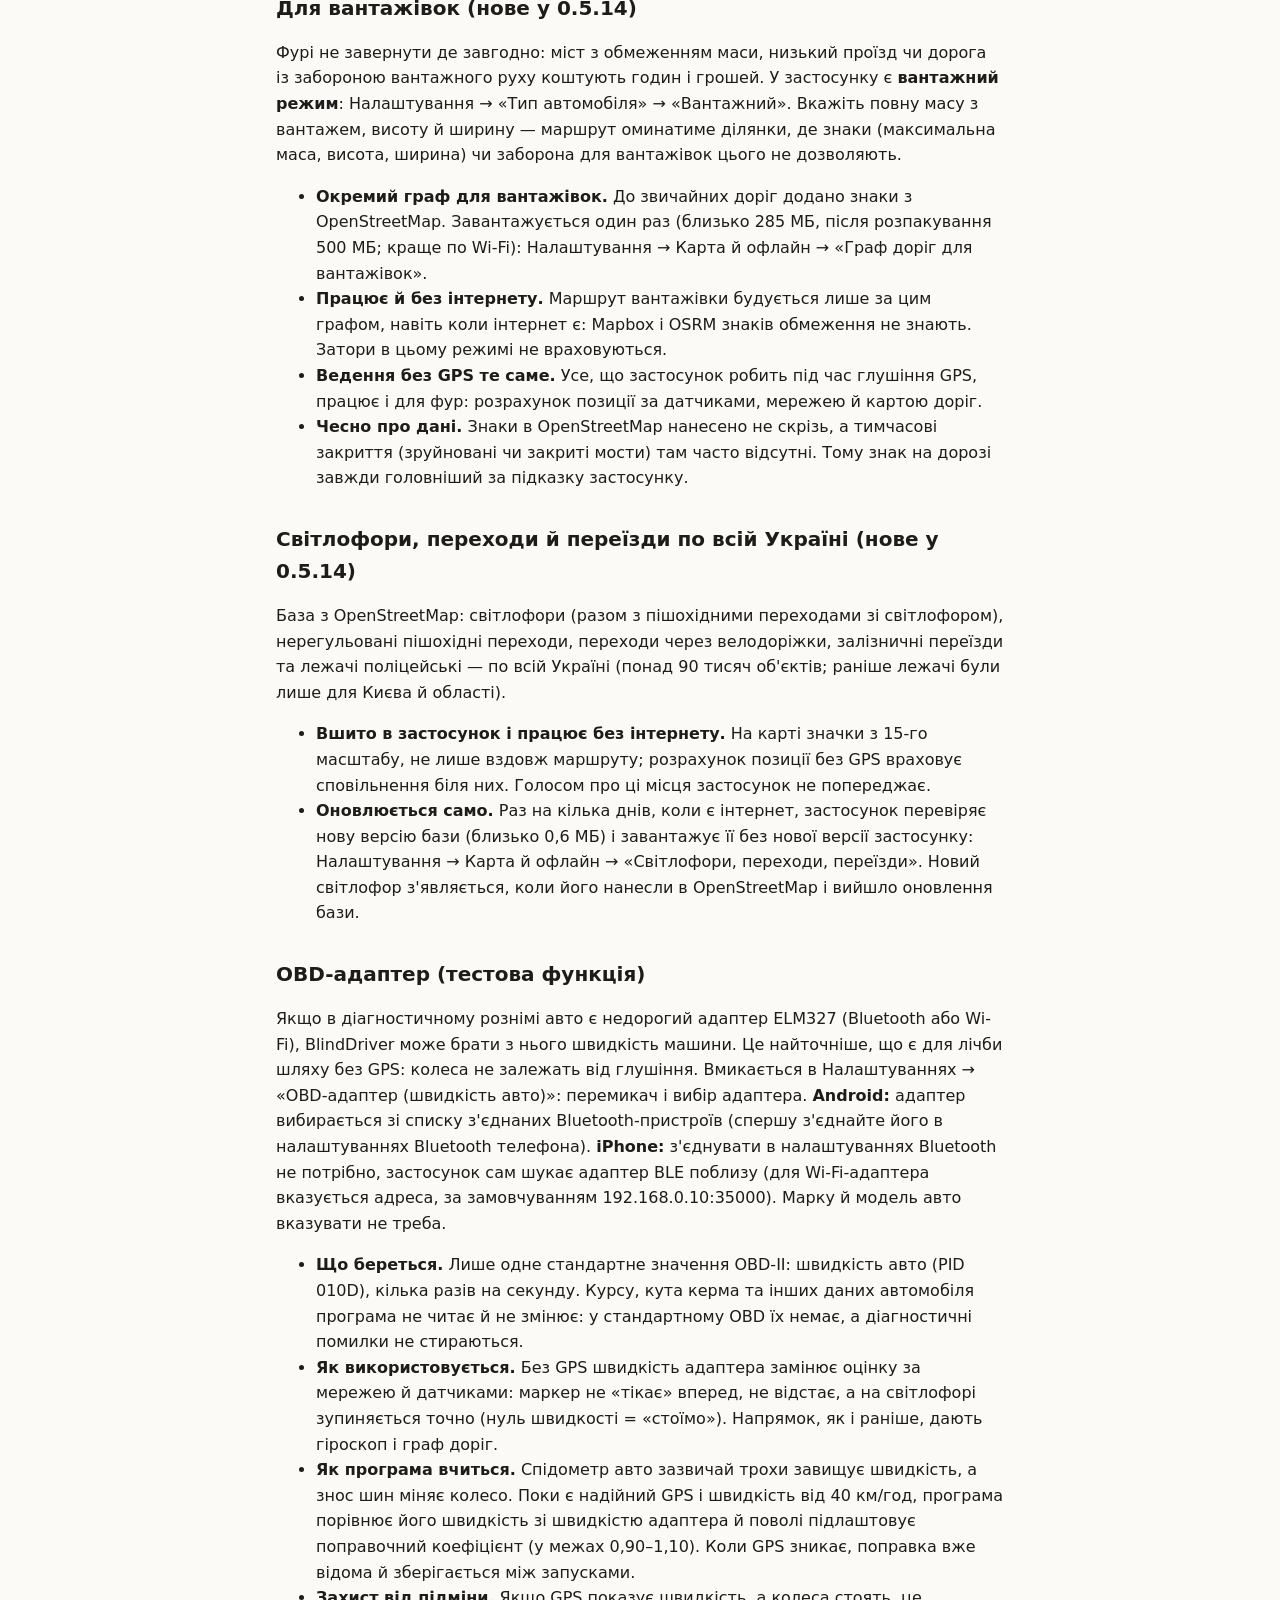
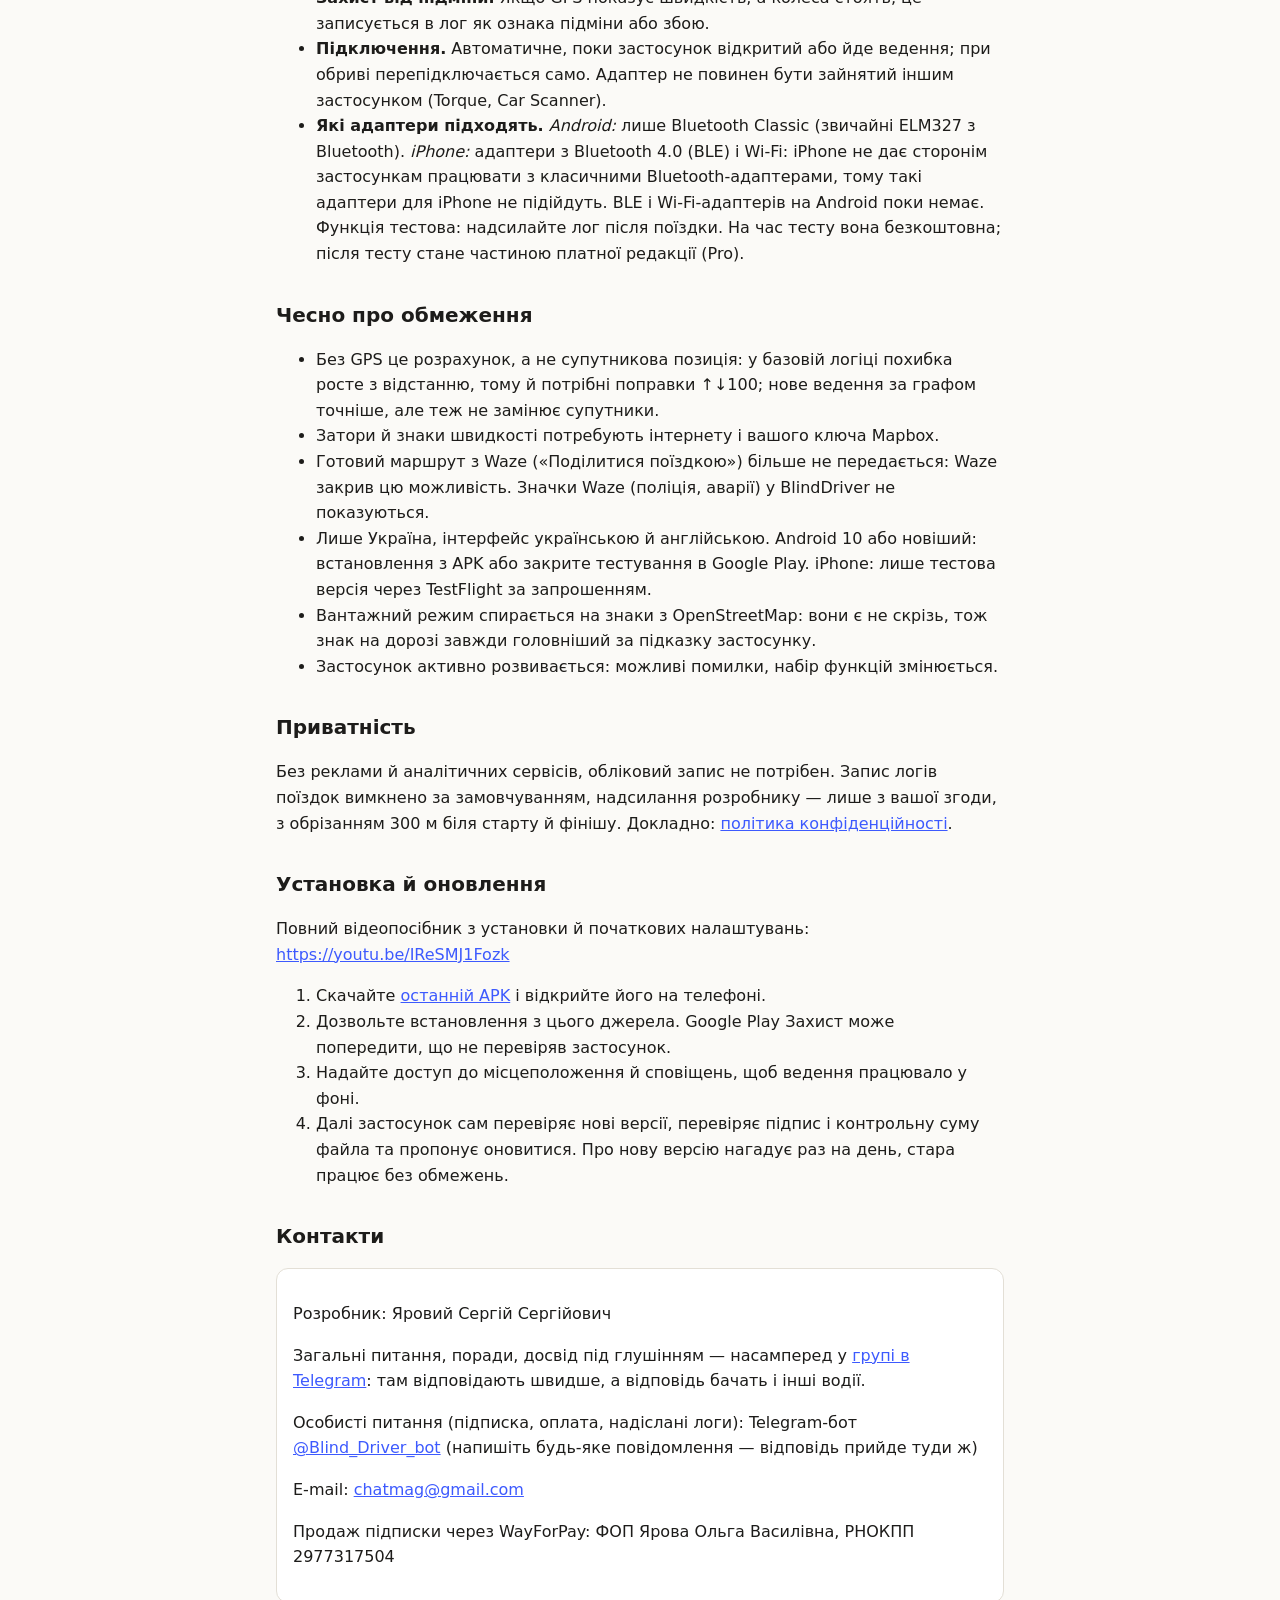
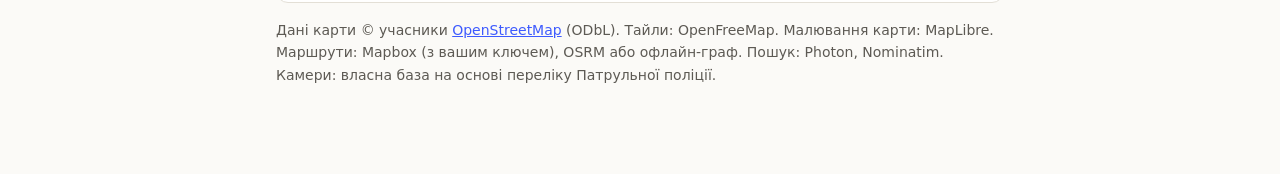
==== commit 2c0e886e: "Сайт: index.html" ====
--- a/docs/index.html
+++ b/docs/index.html
@@ -22,20 +22,17 @@
 
   <h2>Що нового</h2>
   <p>Коротко про дві останні версії. Повний текст: у застосунку, Налаштування → «Про застосунок», і на <a href="https://github.com/chatmag/blinddriver-releases/releases">сторінці випусків</a>.</p>
+  <h3>1.1.14 (17.11.2026)</h3>
+  <ul>
+    <li><b>Посилання Google Карт:</b> короткі посилання (maps.app.goo.gl) знову відкриваються; якщо в них лише назва чи адреса, місце шукається за назвою; вставлене в пошук посилання теж працює.</li>
+    <li><b>OBD:</b> якщо авто не відповідає адаптеру, застосунок пробує всі протоколи шини й підказує про запалювання; біля кола швидкості мітка «OBD».</li>
+    <li>ID установки копіюється одним дотиком; службу відстеження на Android 14–16 запускає знову після відкриття застосунку.</li>
+  </ul>
   <h3>1.1.13 (14.11.2026)</h3>
   <ul>
     <li><b>Варіанти маршруту під час ведення:</b> торкніться верхньої панелі з маневром, і застосунок покаже маршрути від вашого місця з часом прибуття; оберіть новий або лишіть старий.</li>
     <li><b>Синхронізація двох пристроїв:</b> «Дім», «Офіс», адреси й збережені маршрути (повністю) передаються між основним і другим пристроєм; дані шифруються перед відправленням і зберігаються на сервері лише в зашифрованому вигляді.</li>
   </ul>
-  <h3>1.1.12 (13.11.2026)</h3>
-  <ul>
-    <li><b>Ведення без GPS і мережі:</b> повільний поворот з маршруту на 90° тепер помічається за кілька секунд; позначка не стрибає на іншу гілку петлі.</li>
-    <li><b>Автоперебудова:</b> замість фраз про схід з маршруту — короткий звуковий сигнал, плашка з відліком лишилась.</li>
-    <li><b>Камера при перевищенні:</b> без слів «Перевищення швидкості» і «Можливий штраф» — лише «Камера через … метрів, ліміт …».</li>
-    <li><b>Пошук:</b> підказки з'являються одразу; посилання Google Карт з координатами дає точку.</li>
-    <li>Розділ «Два пристрої» знову в Налаштуваннях; з довідки прибрано маршрут з Waze.</li>
-  </ul>
-
   <p>BlindDriver — навігатор для Android (для iPhone є тестова версія в TestFlight) для водіїв, які їздять там, де GPS глушать або підміняють. Коли супутникова позиція пропадає
     чи «стрибає», застосунок не завмирає і не веде вас у поле, а продовжує вести по маршруту за розрахунком: датчики телефона,
     останній надійний GPS і позиції за мережею. Він чесно показує, наскільки йому можна довіряти, і дає швидко підправити позицію
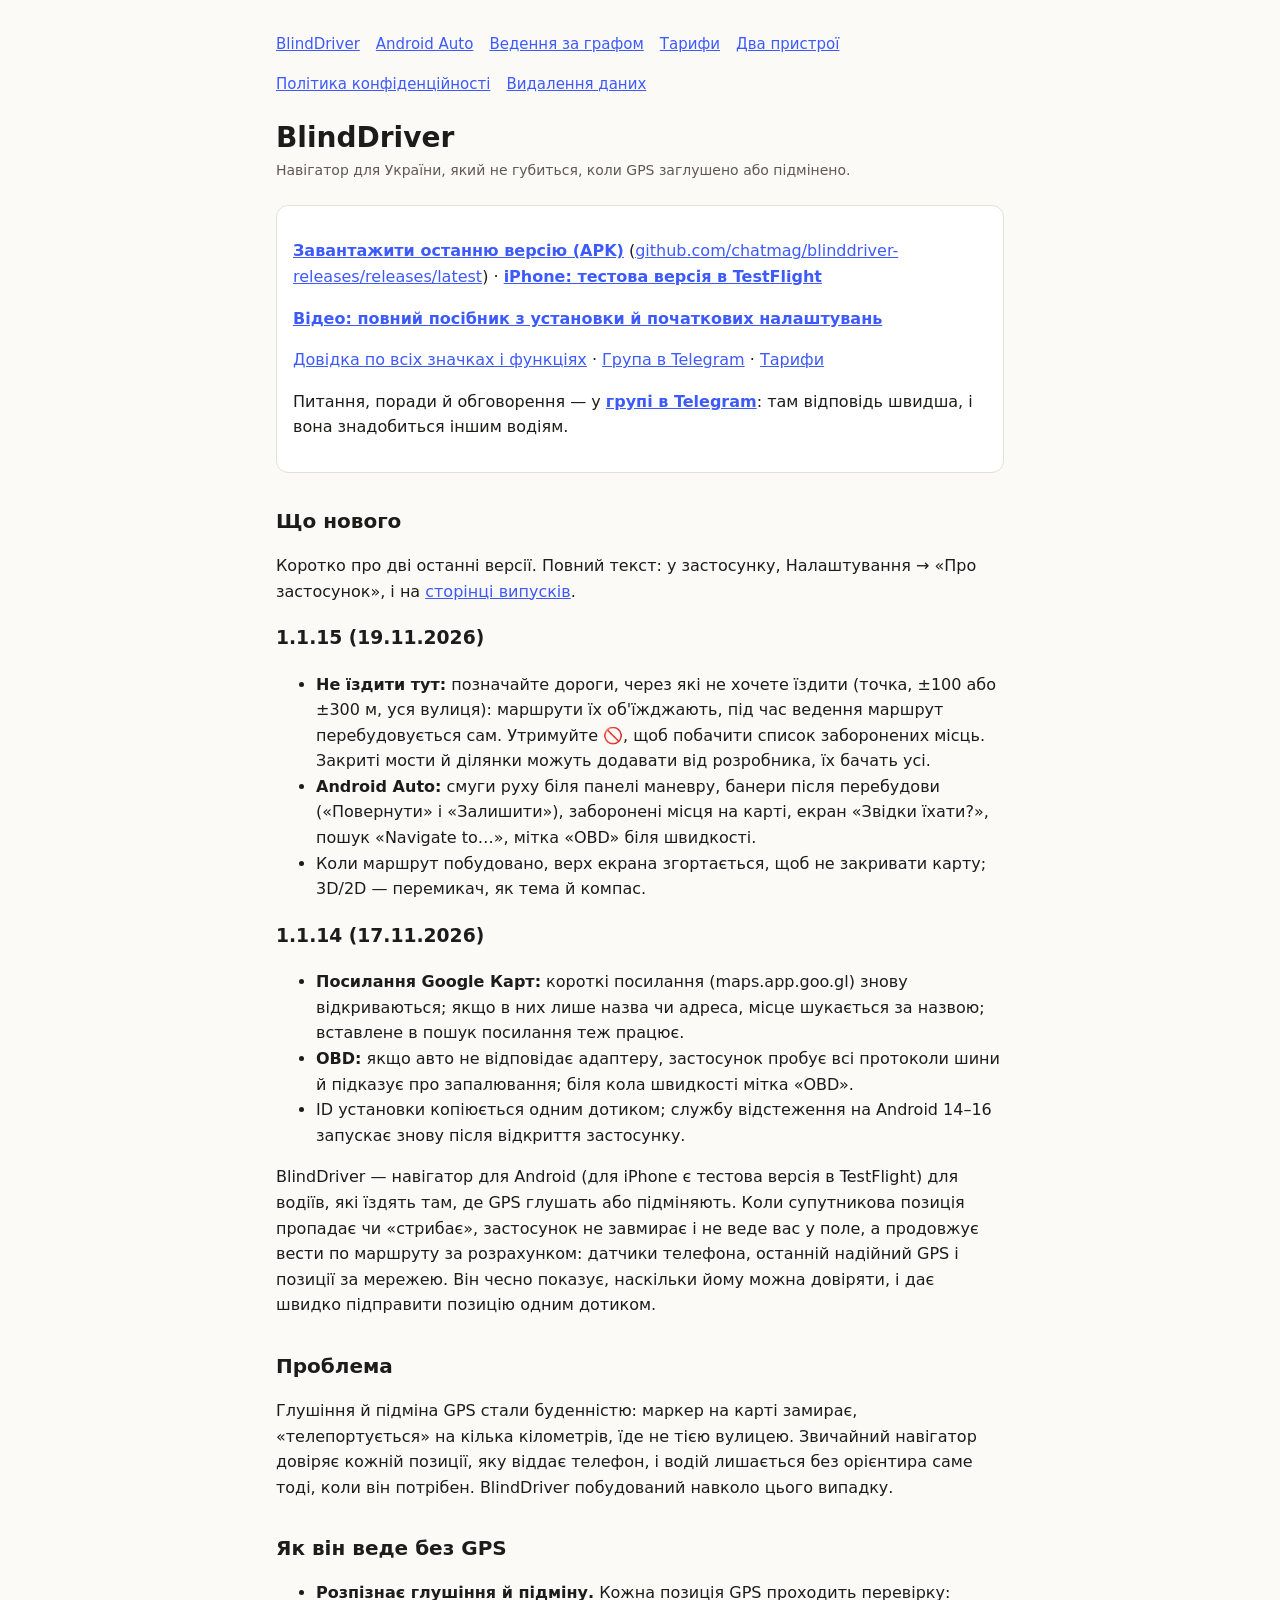
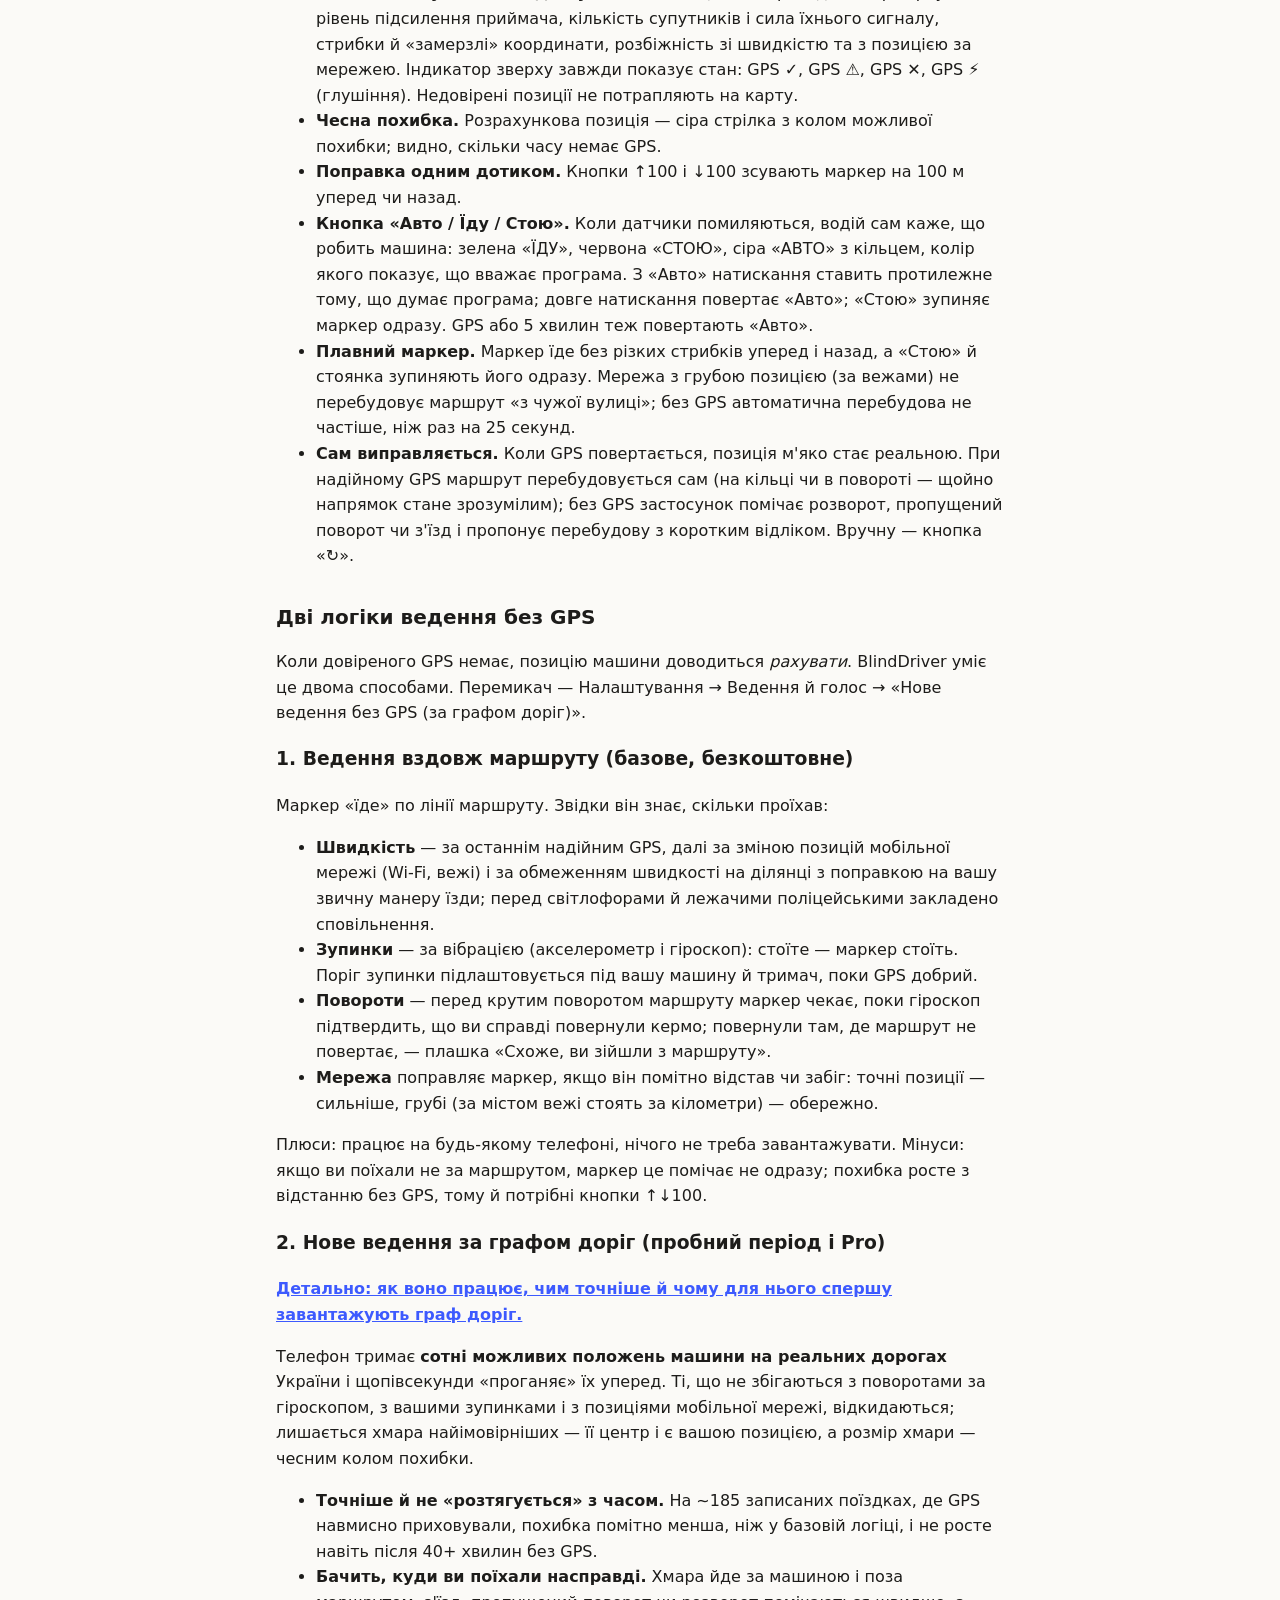
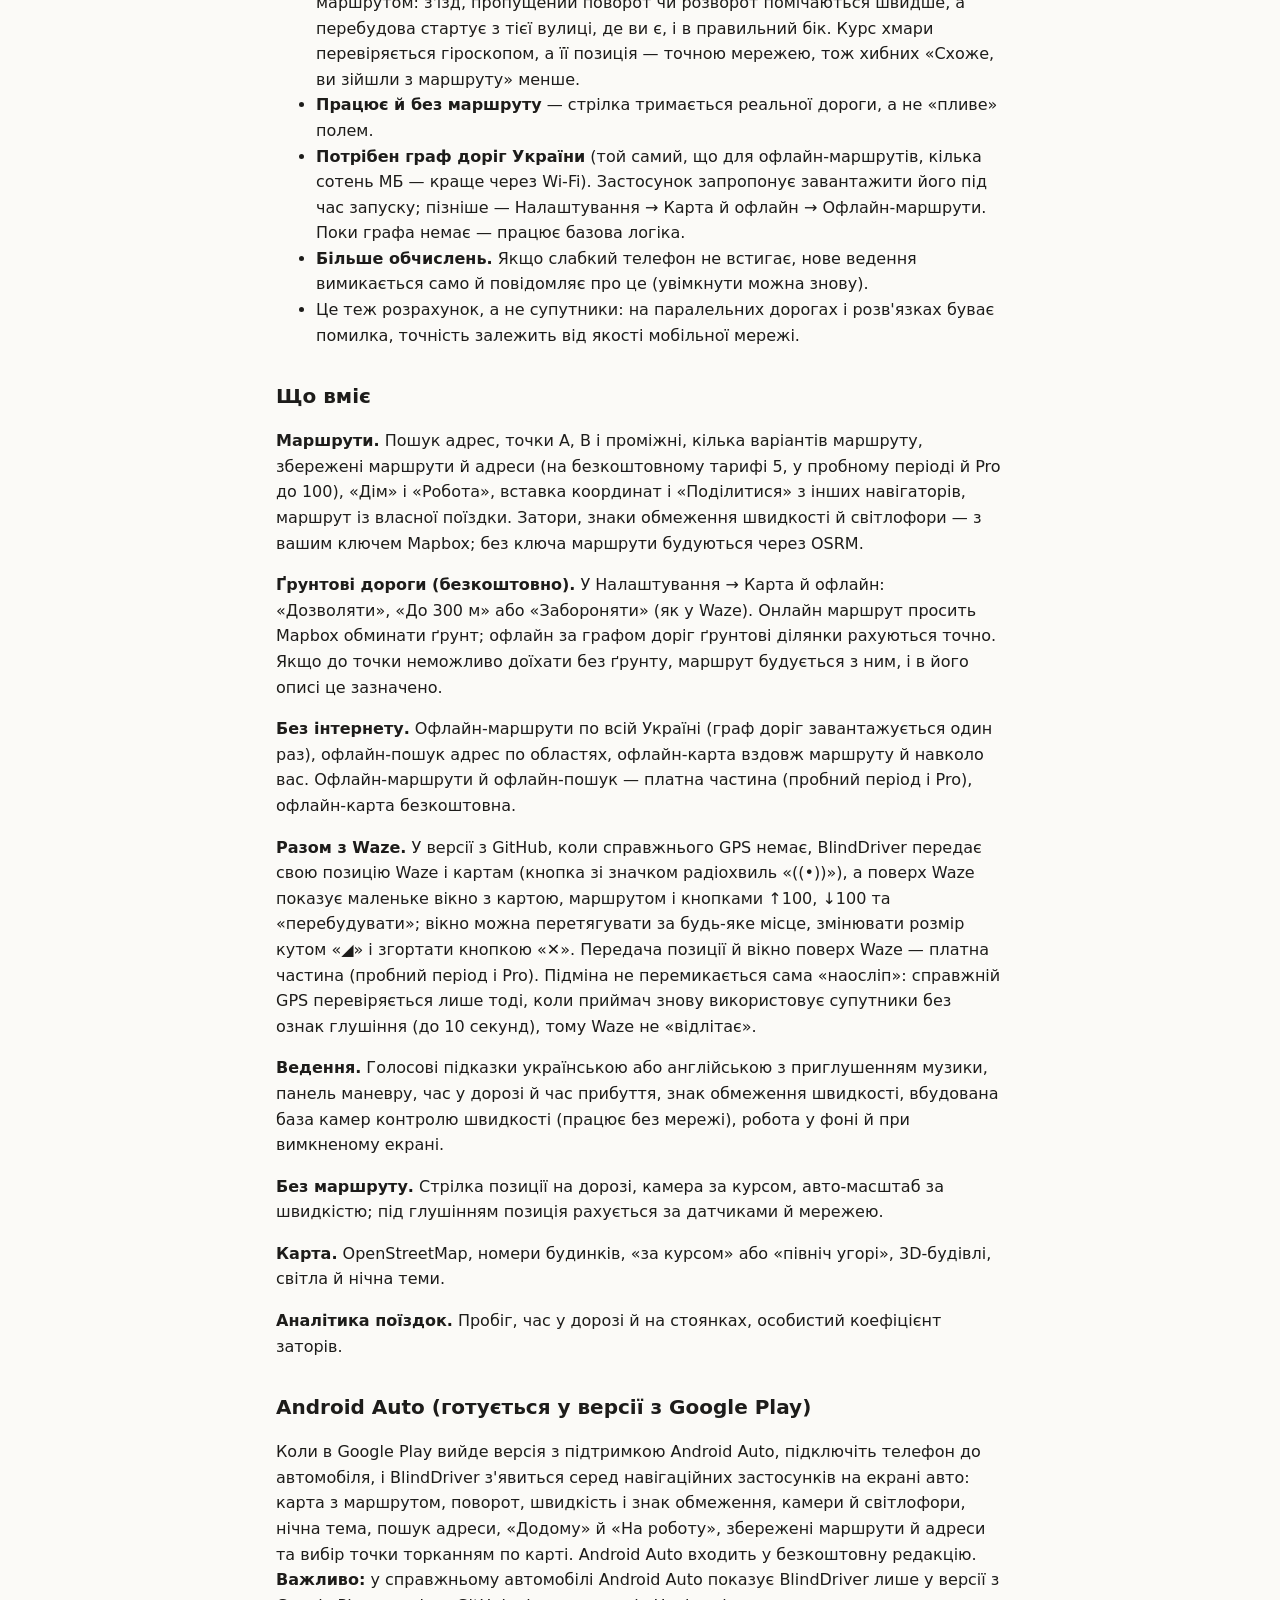
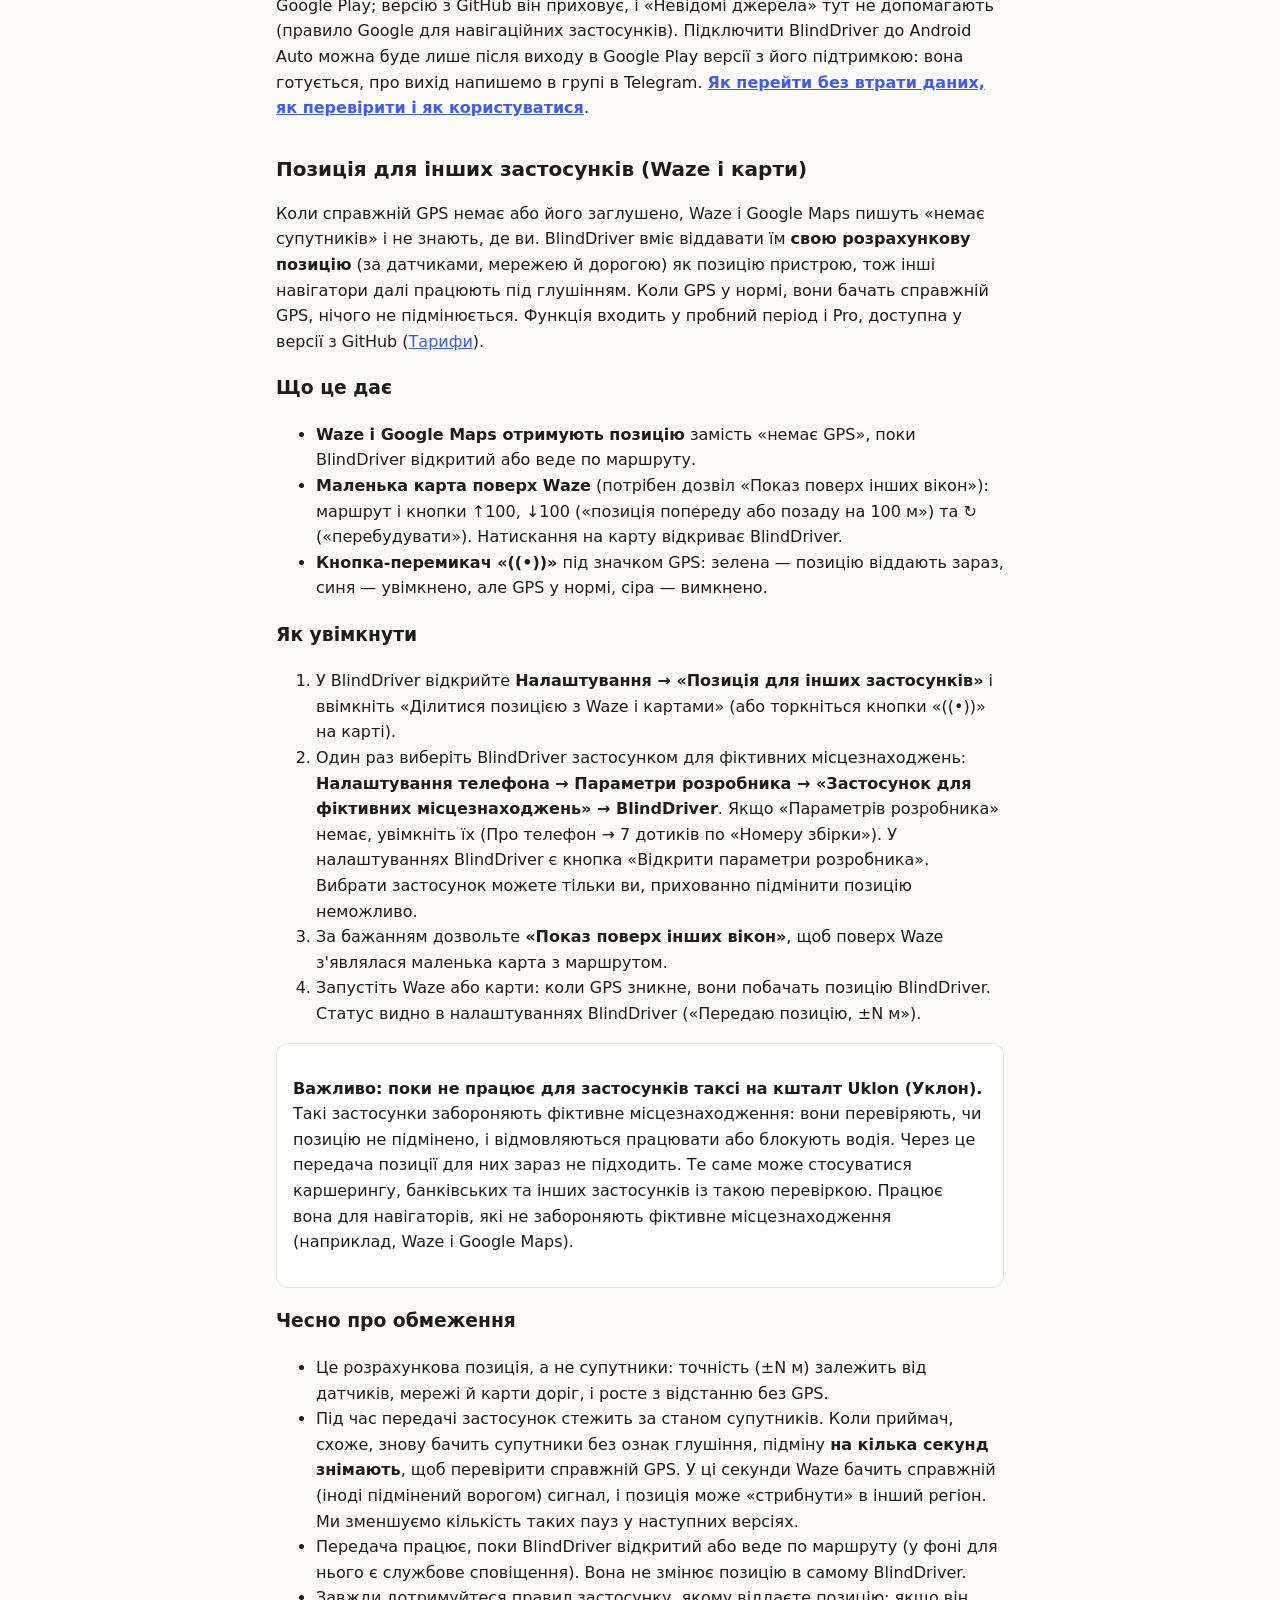
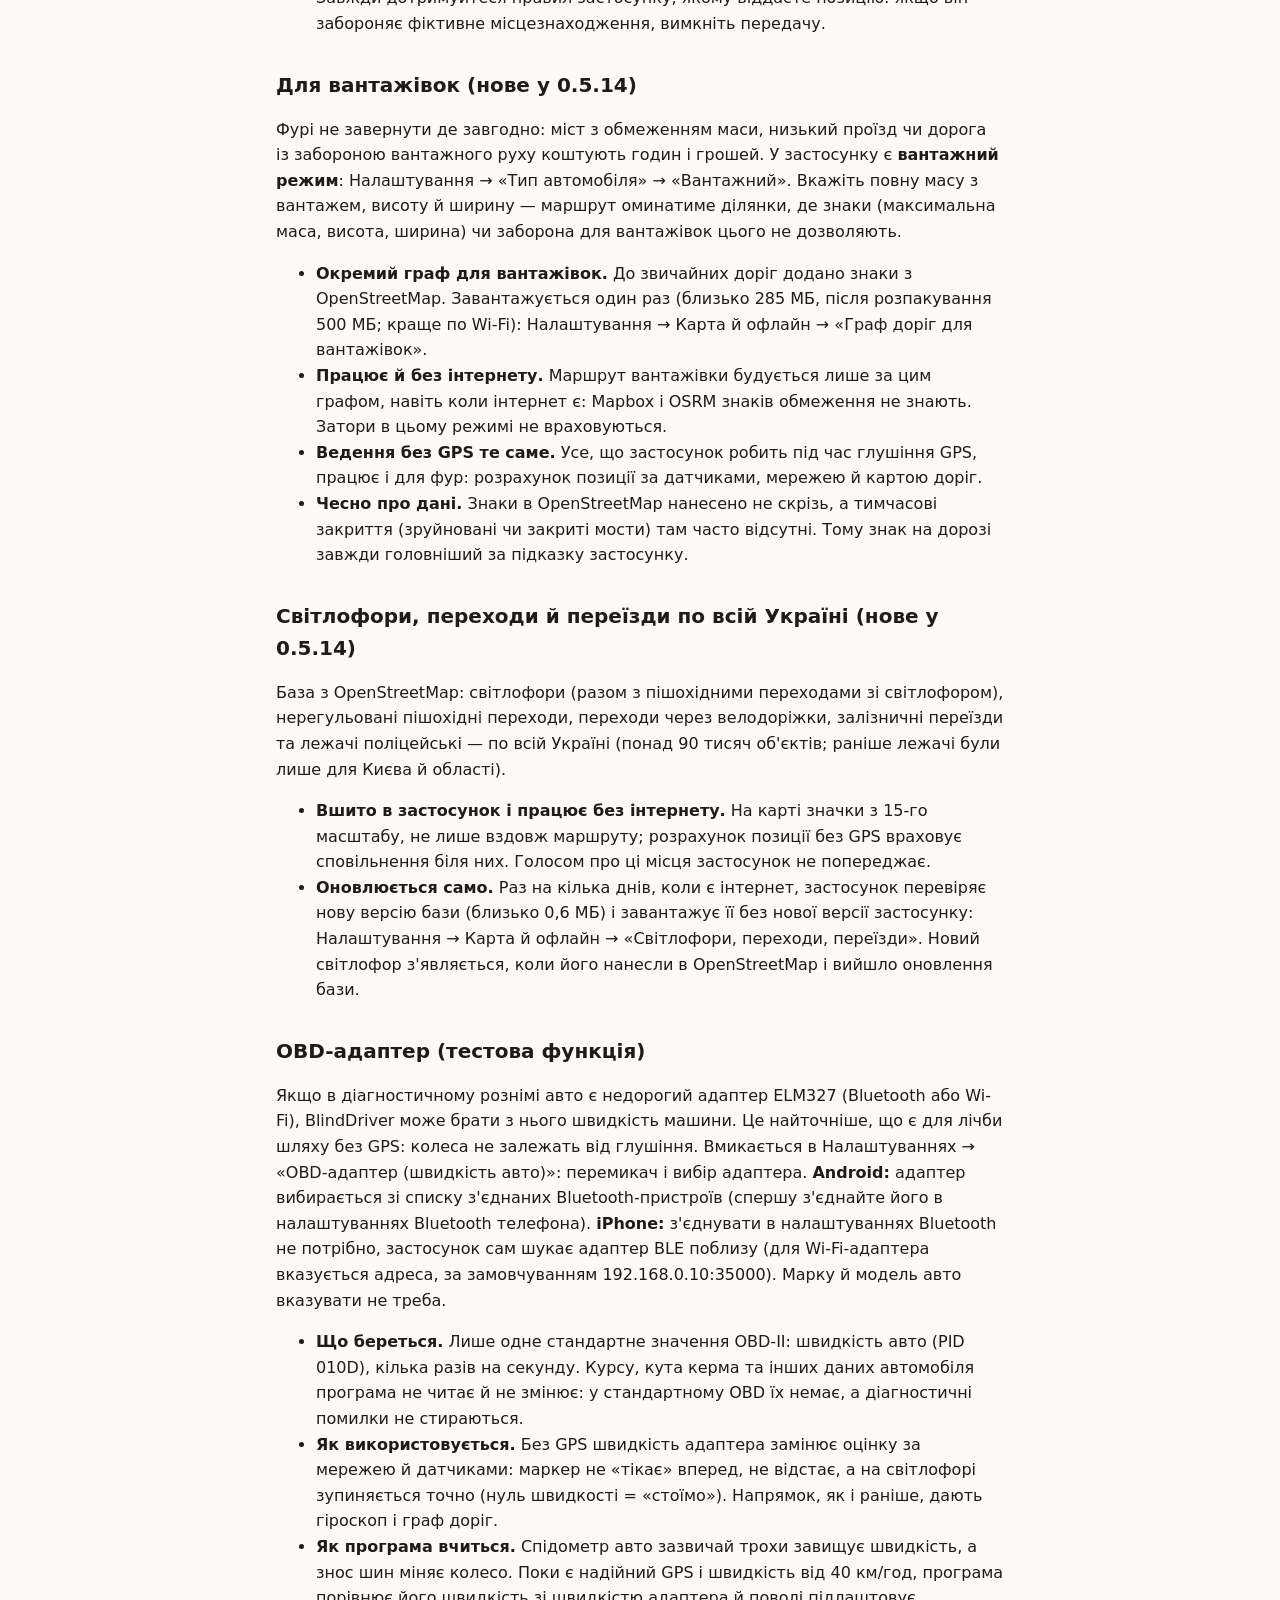
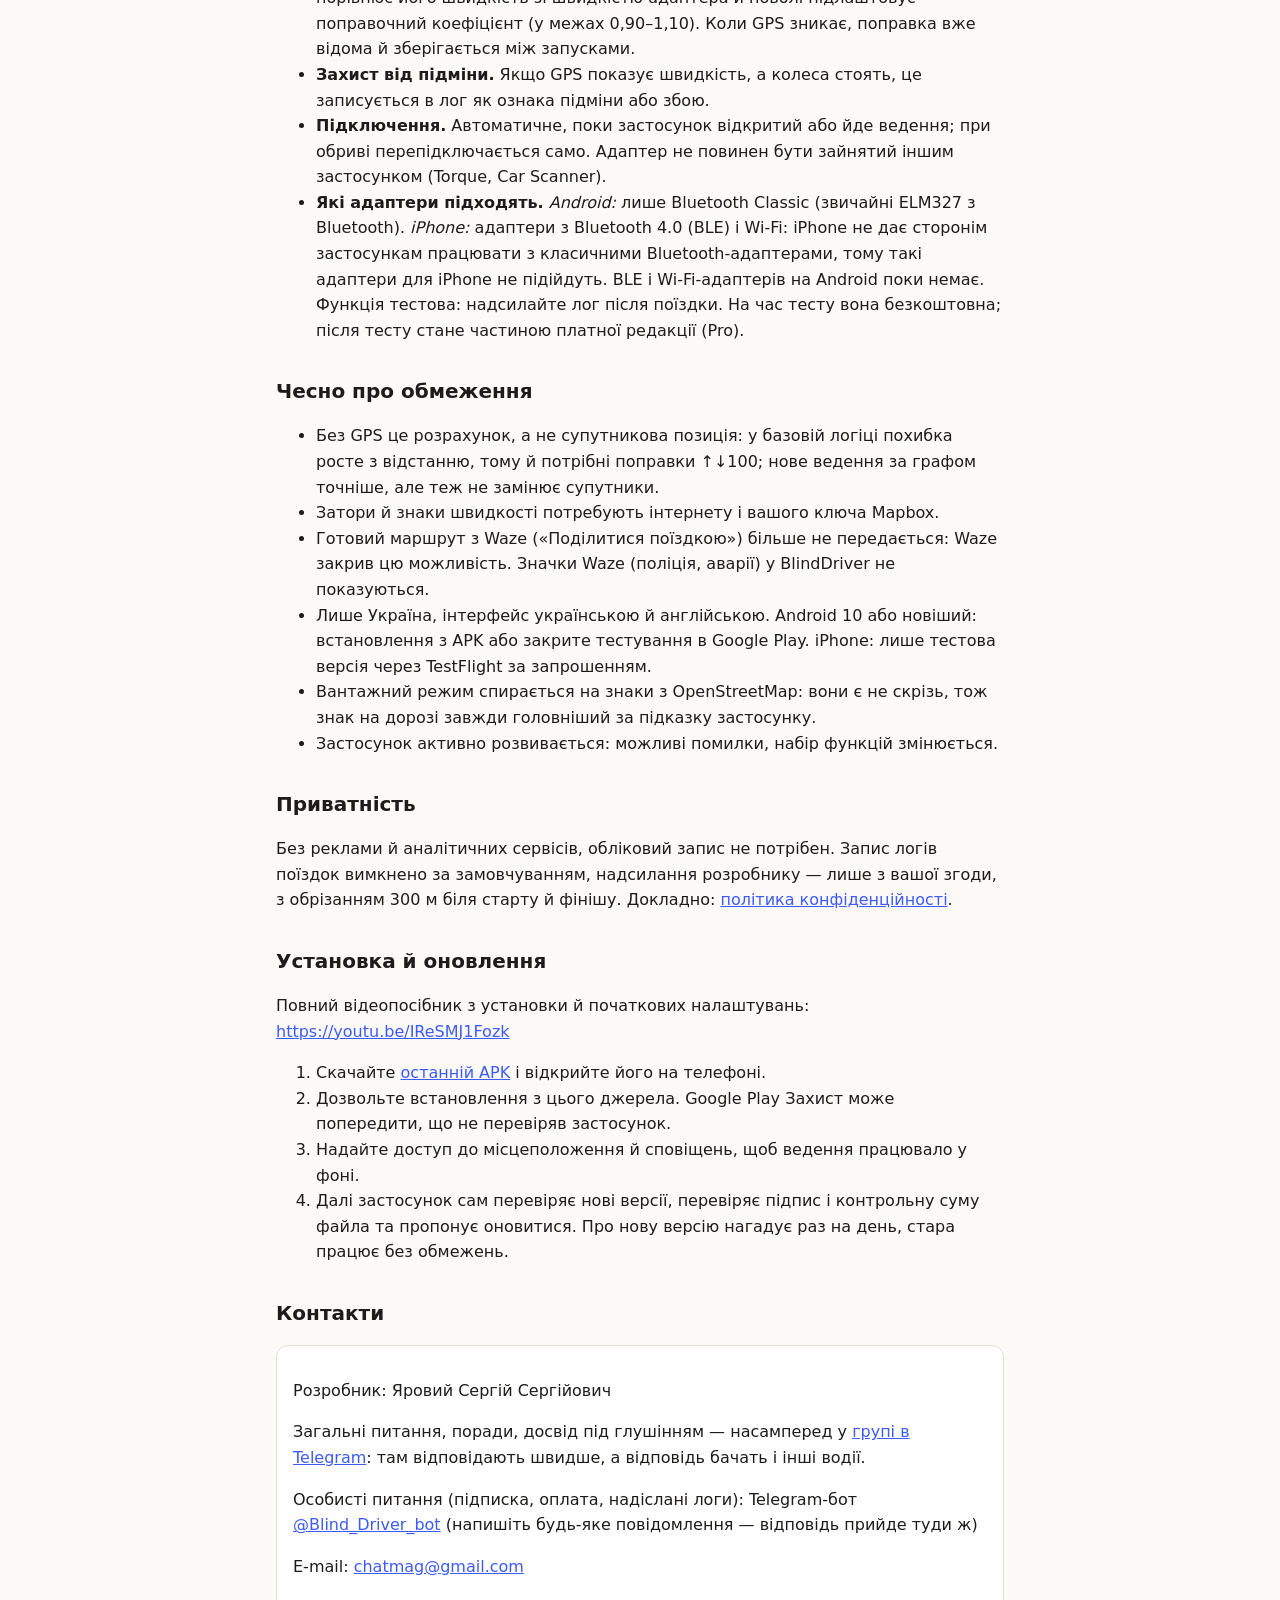
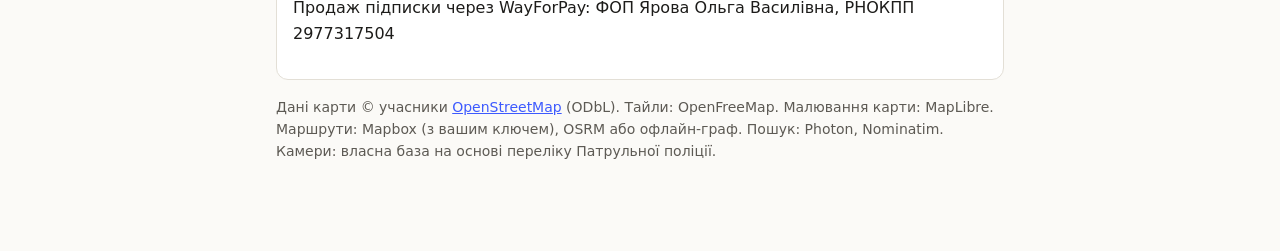
==== commit 08ab724d: "Сайт: index.html" ====
--- a/docs/index.html
+++ b/docs/index.html
@@ -22,16 +22,17 @@
 
   <h2>Що нового</h2>
   <p>Коротко про дві останні версії. Повний текст: у застосунку, Налаштування → «Про застосунок», і на <a href="https://github.com/chatmag/blinddriver-releases/releases">сторінці випусків</a>.</p>
+  <h3>1.1.15 (19.11.2026)</h3>
+  <ul>
+    <li><b>Не їздити тут:</b> позначайте дороги, через які не хочете їздити (точка, ±100 або ±300 м, уся вулиця): маршрути їх об'їжджають, під час ведення маршрут перебудовується сам. Утримуйте 🚫, щоб побачити список заборонених місць. Закриті мости й ділянки можуть додавати від розробника, їх бачать усі.</li>
+    <li><b>Android Auto:</b> смуги руху біля панелі маневру, банери після перебудови («Повернути» і «Залишити»), заборонені місця на карті, екран «Звідки їхати?», пошук «Navigate to…», мітка «OBD» біля швидкості.</li>
+    <li>Коли маршрут побудовано, верх екрана згортається, щоб не закривати карту; 3D/2D — перемикач, як тема й компас.</li>
+  </ul>
   <h3>1.1.14 (17.11.2026)</h3>
   <ul>
     <li><b>Посилання Google Карт:</b> короткі посилання (maps.app.goo.gl) знову відкриваються; якщо в них лише назва чи адреса, місце шукається за назвою; вставлене в пошук посилання теж працює.</li>
     <li><b>OBD:</b> якщо авто не відповідає адаптеру, застосунок пробує всі протоколи шини й підказує про запалювання; біля кола швидкості мітка «OBD».</li>
     <li>ID установки копіюється одним дотиком; службу відстеження на Android 14–16 запускає знову після відкриття застосунку.</li>
-  </ul>
-  <h3>1.1.13 (14.11.2026)</h3>
-  <ul>
-    <li><b>Варіанти маршруту під час ведення:</b> торкніться верхньої панелі з маневром, і застосунок покаже маршрути від вашого місця з часом прибуття; оберіть новий або лишіть старий.</li>
-    <li><b>Синхронізація двох пристроїв:</b> «Дім», «Офіс», адреси й збережені маршрути (повністю) передаються між основним і другим пристроєм; дані шифруються перед відправленням і зберігаються на сервері лише в зашифрованому вигляді.</li>
   </ul>
   <p>BlindDriver — навігатор для Android (для iPhone є тестова версія в TestFlight) для водіїв, які їздять там, де GPS глушать або підміняють. Коли супутникова позиція пропадає
     чи «стрибає», застосунок не завмирає і не веде вас у поле, а продовжує вести по маршруту за розрахунком: датчики телефона,
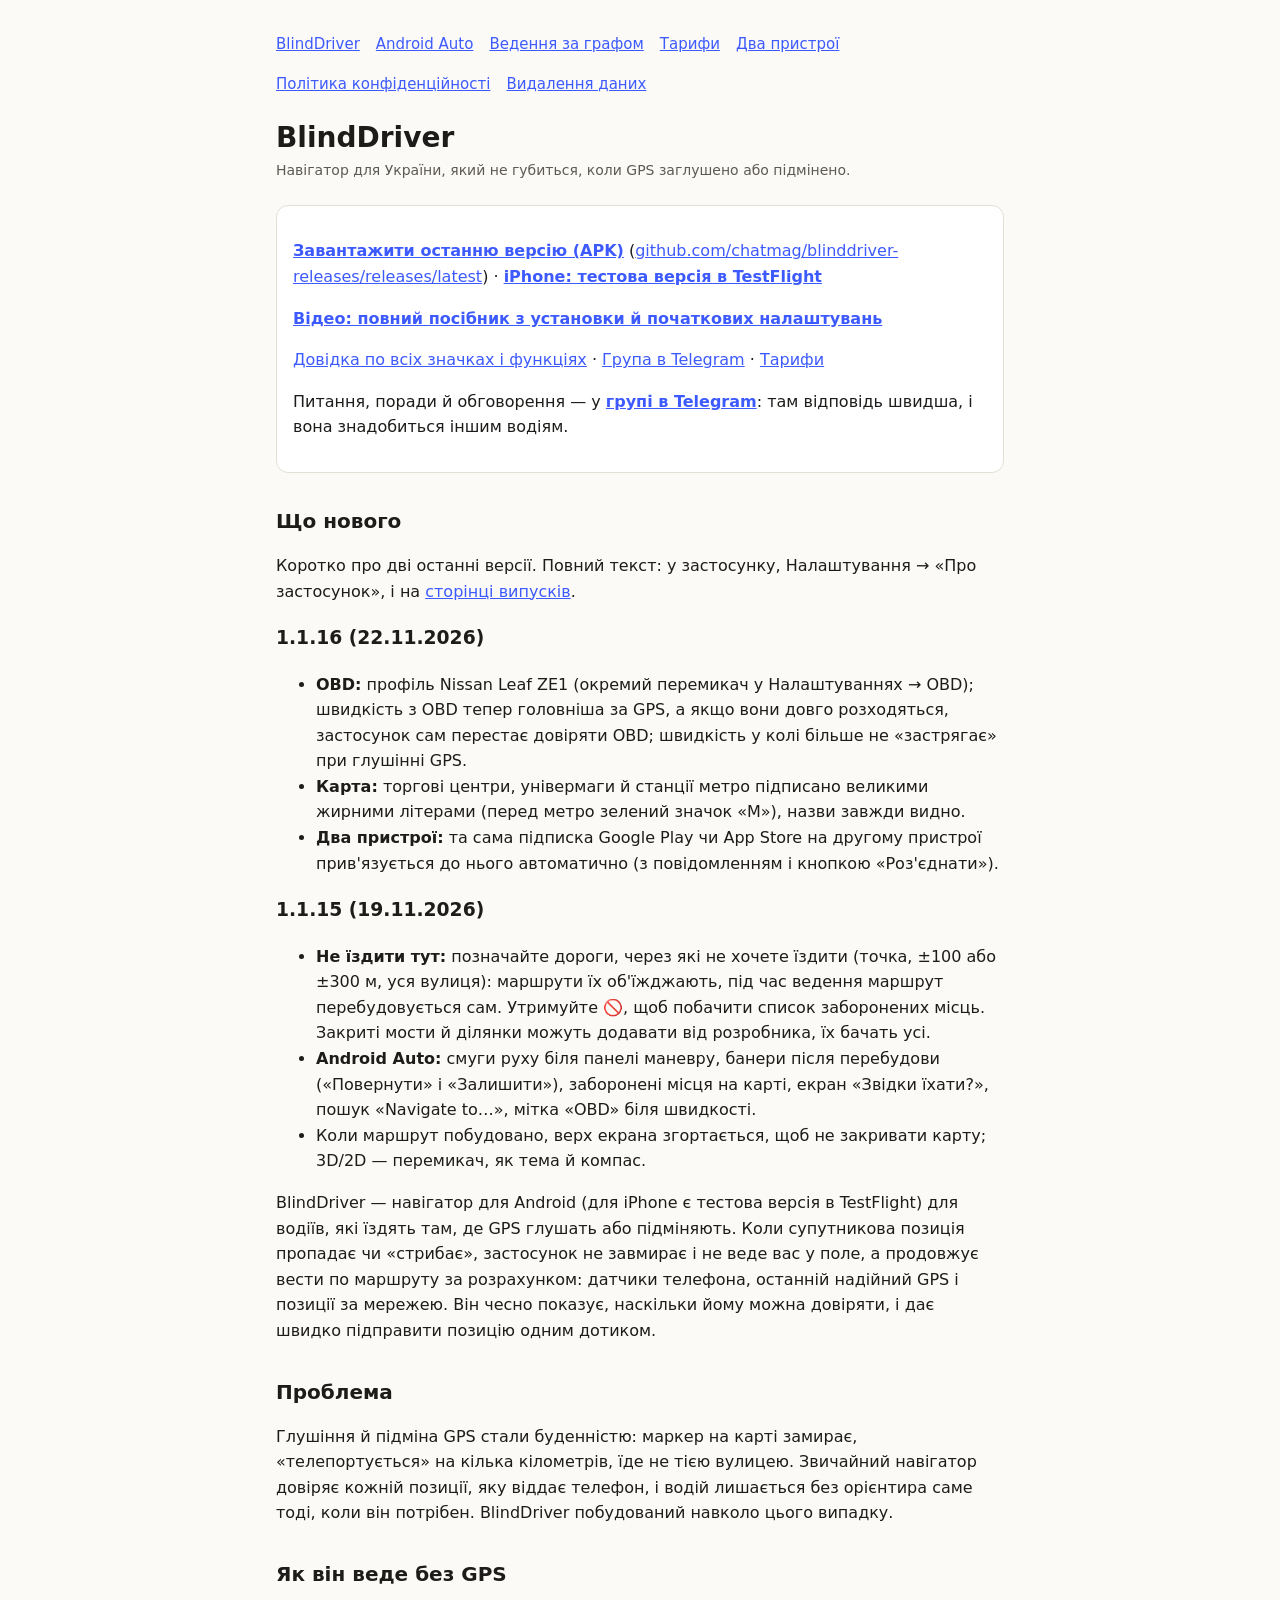
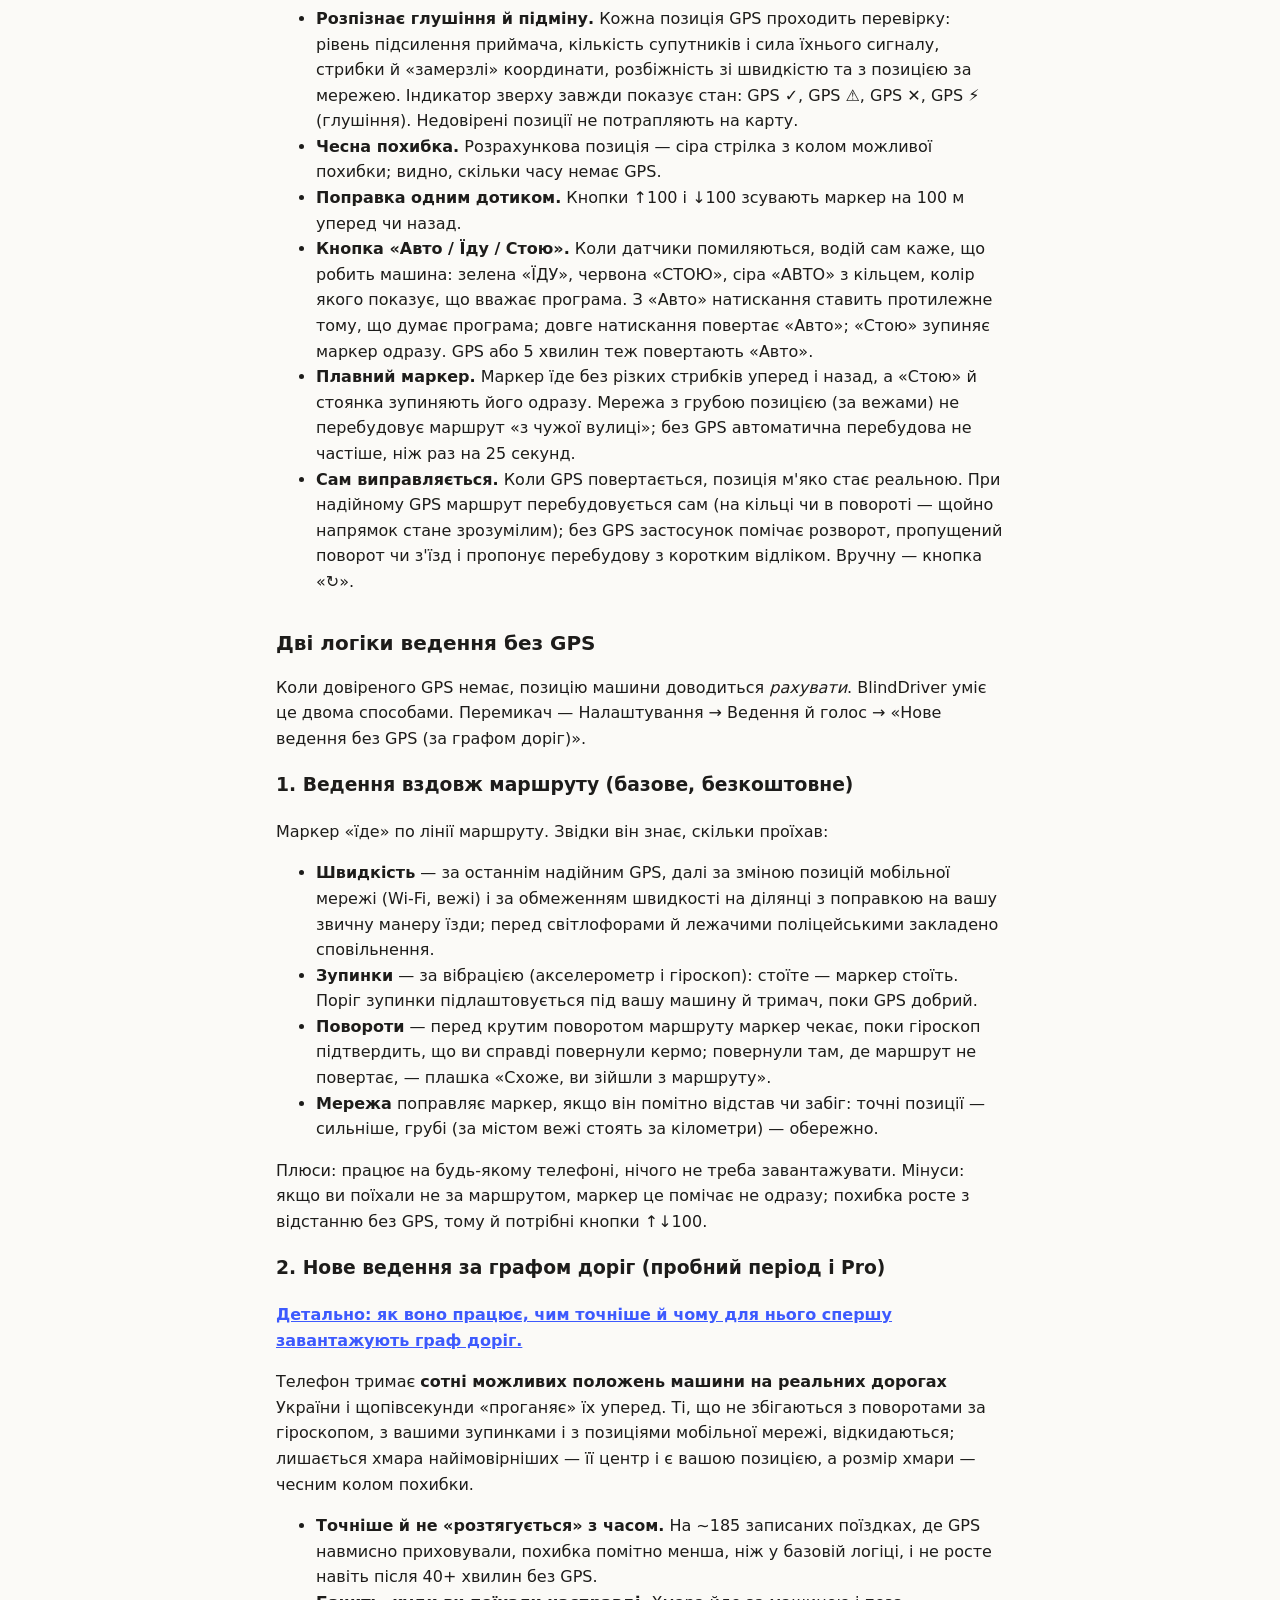
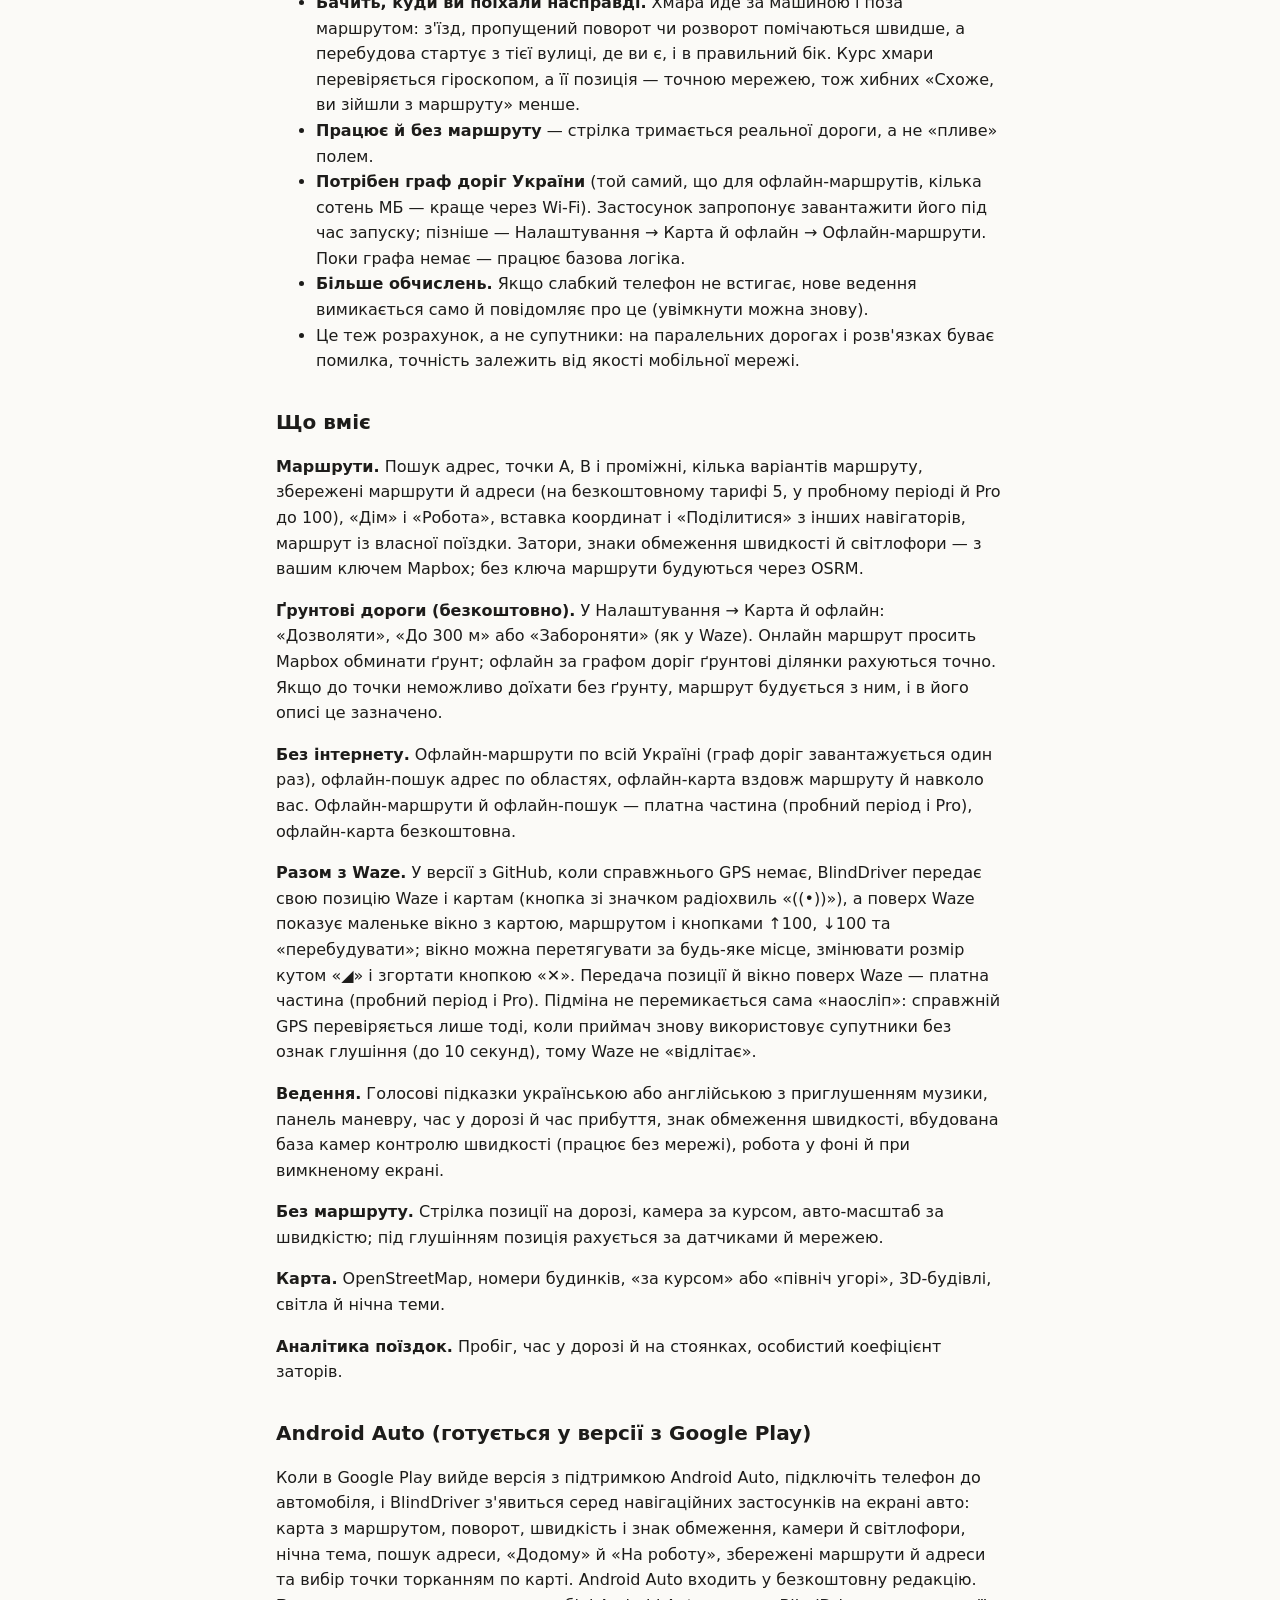
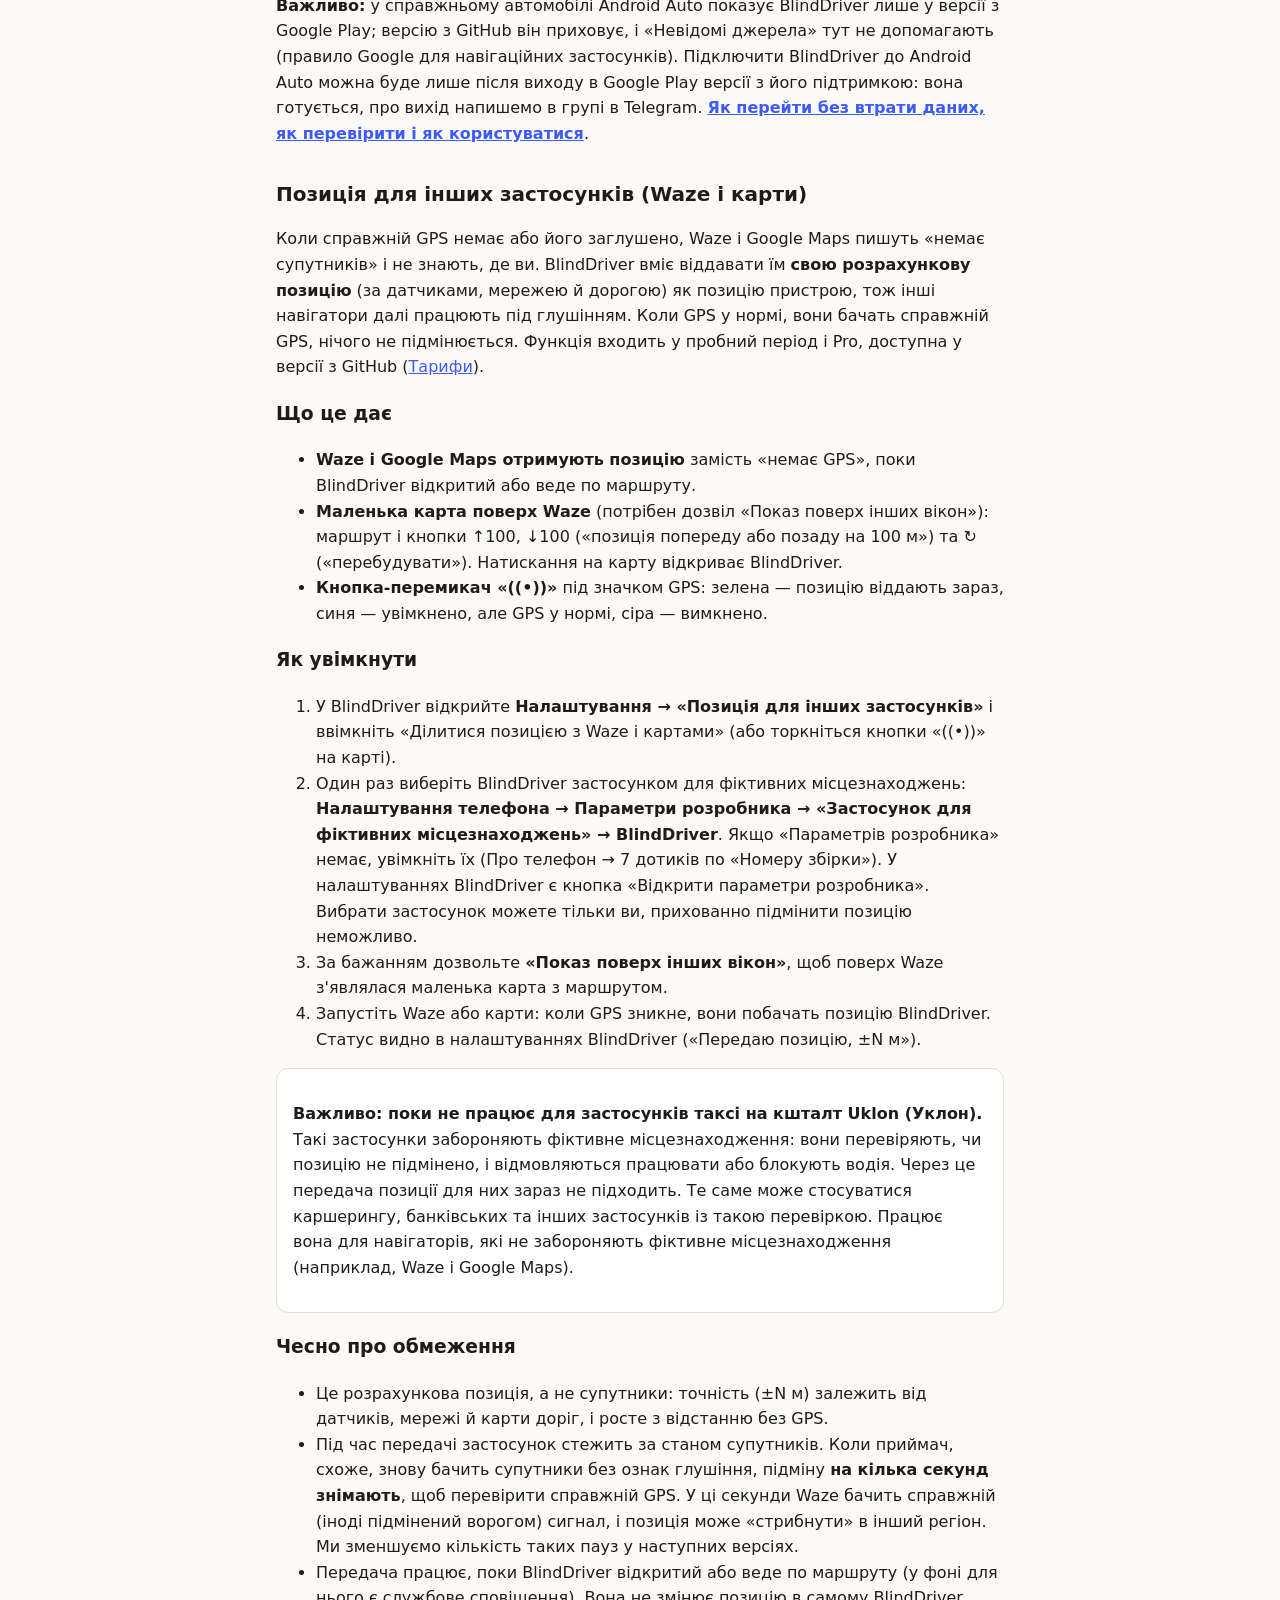
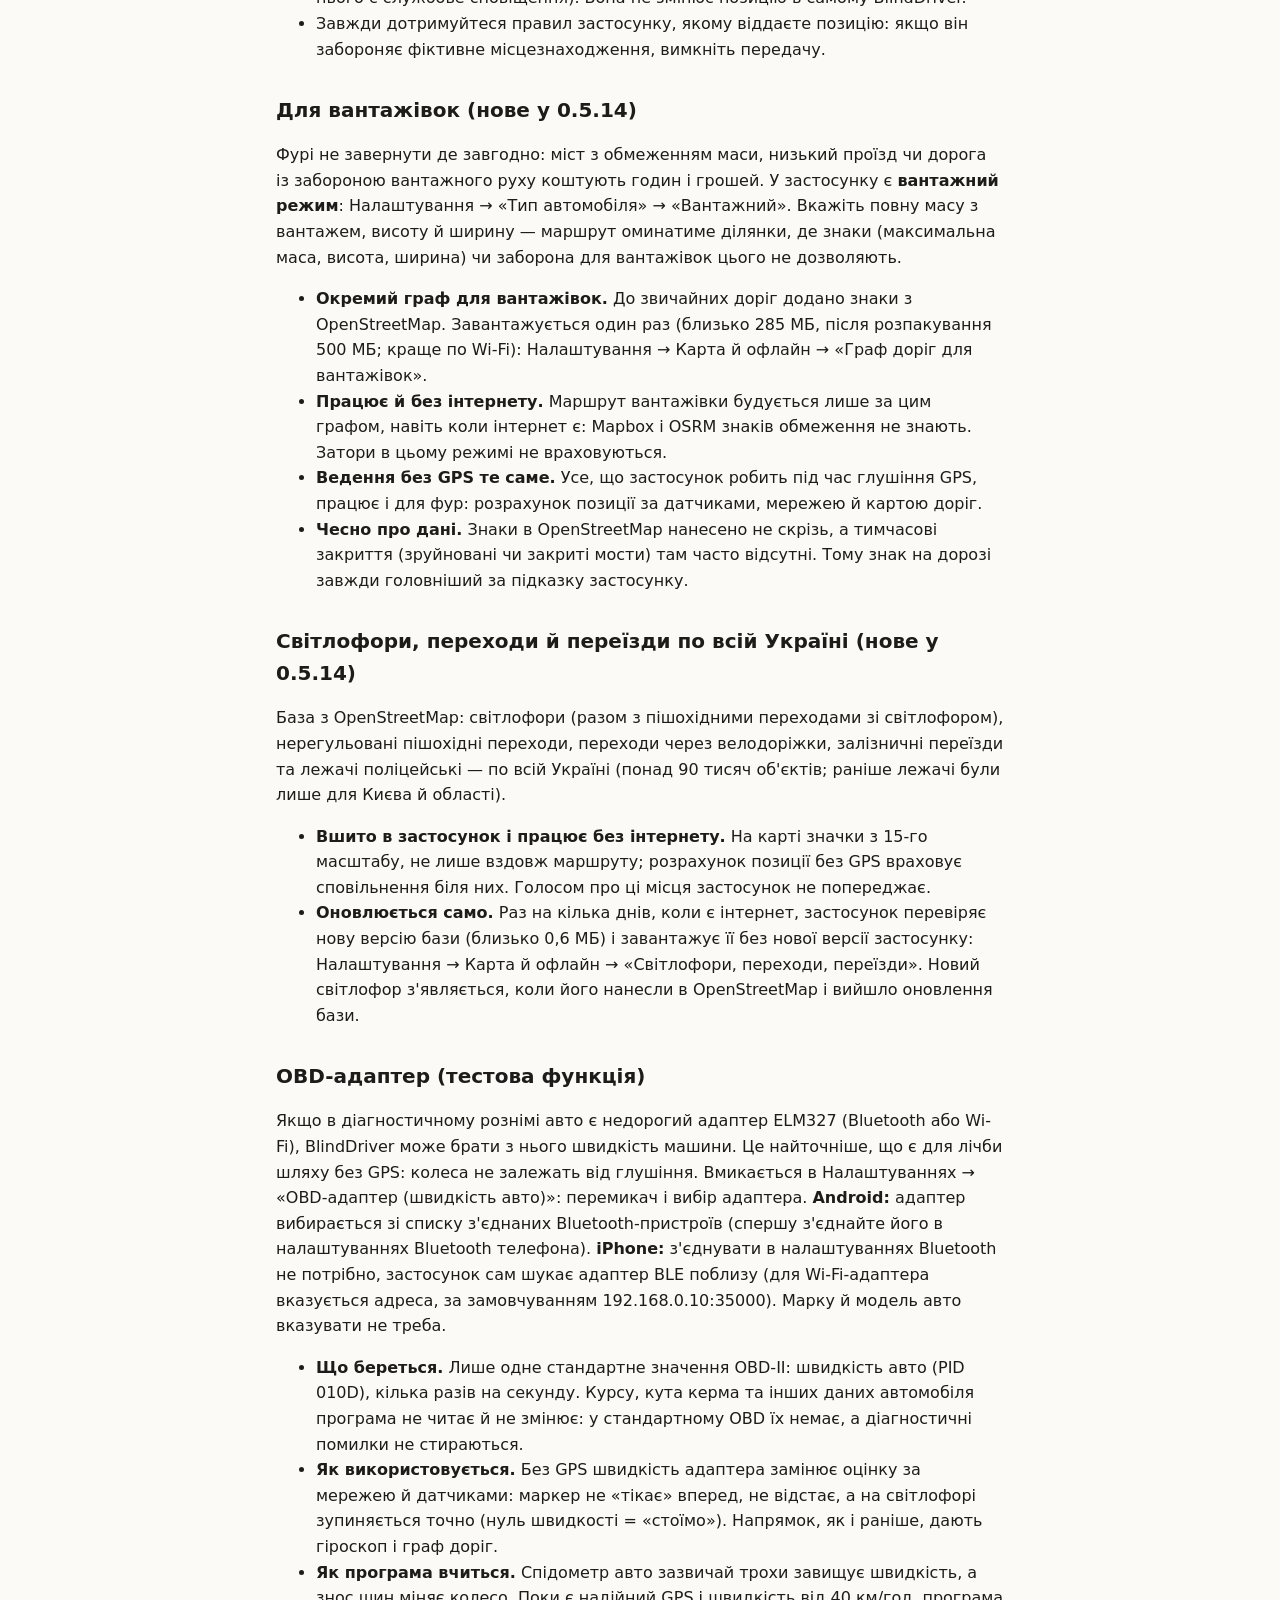
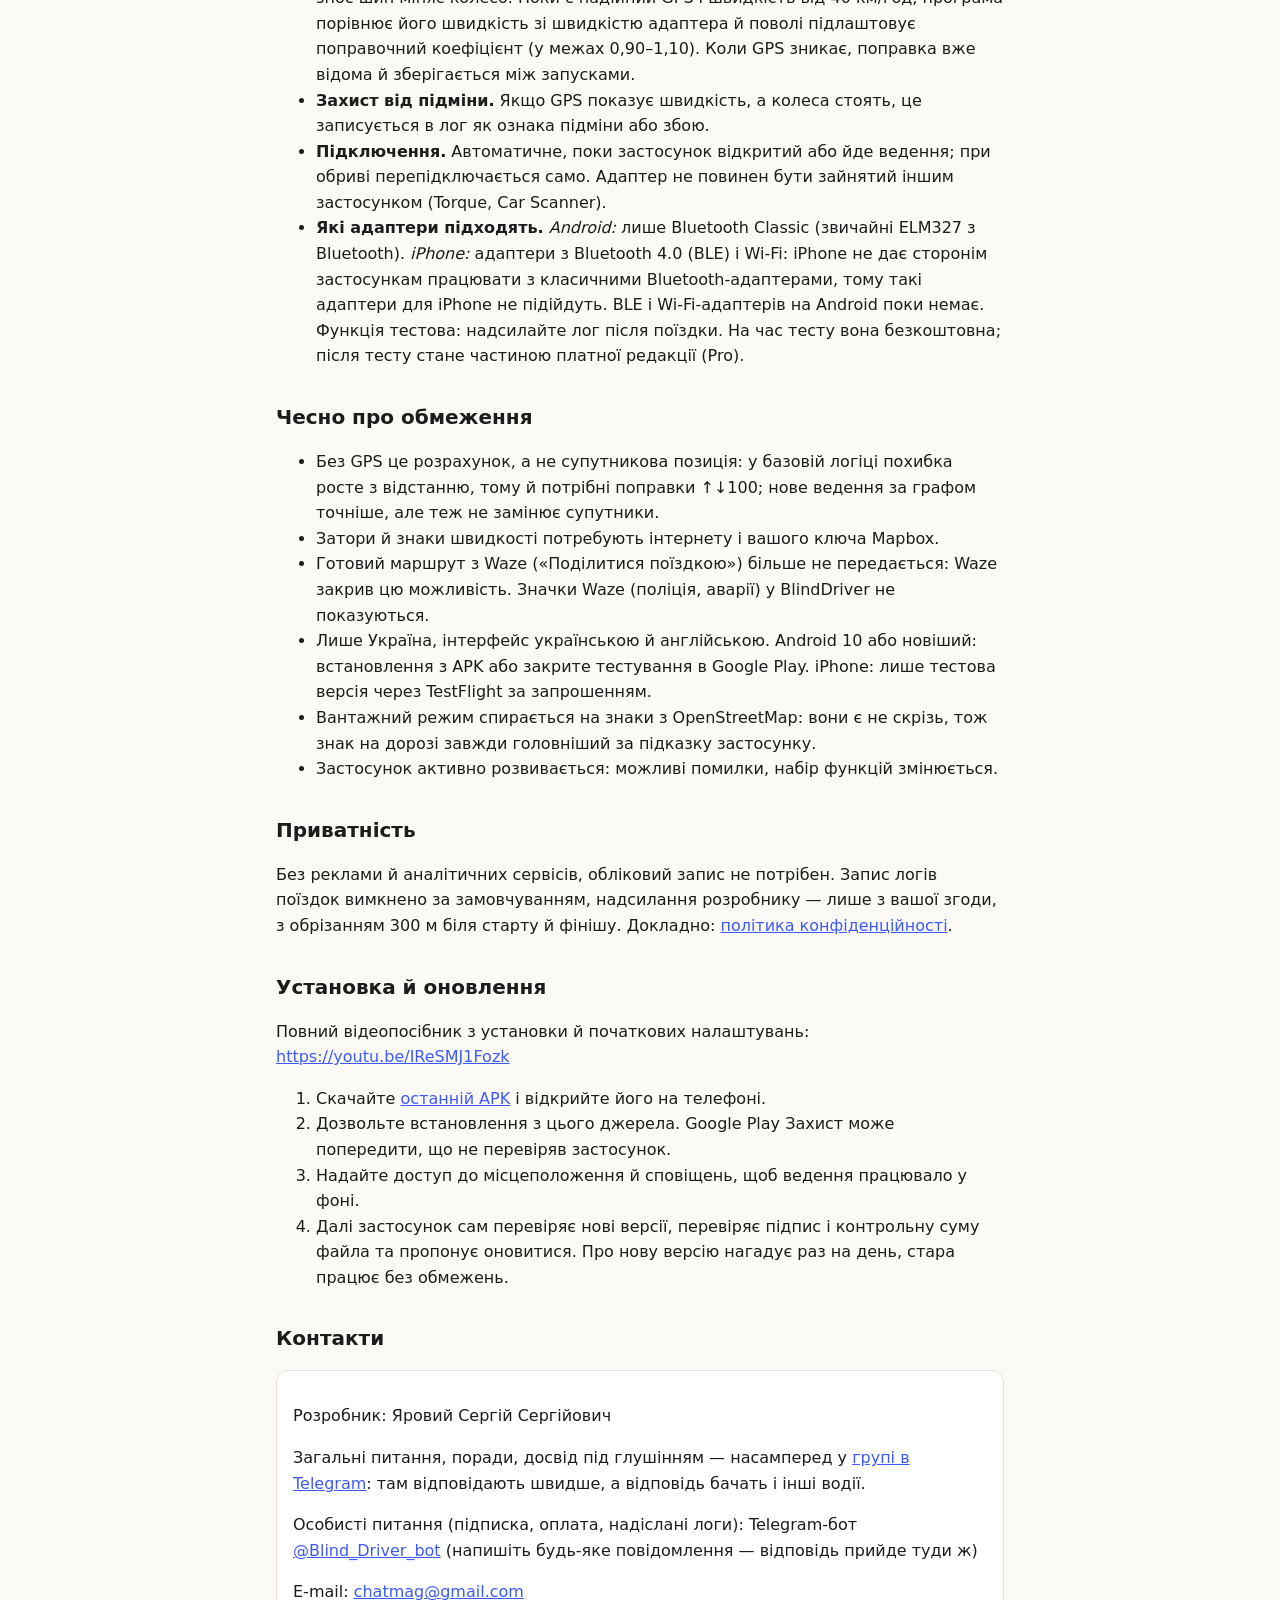
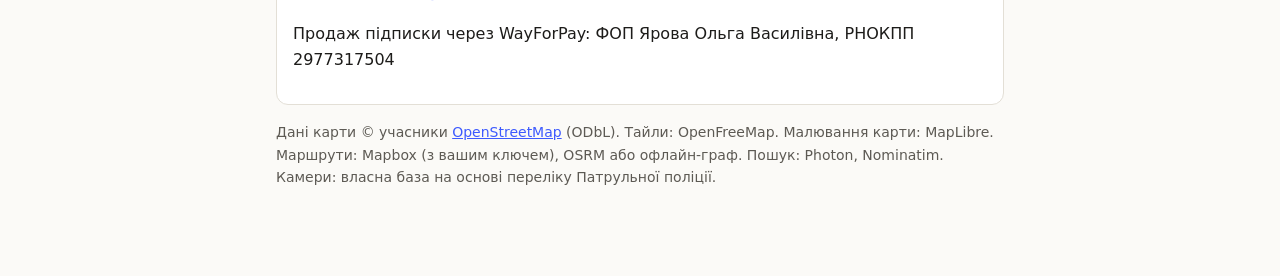
==== commit 19332e42: "Сайт: index.html" ====
--- a/docs/index.html
+++ b/docs/index.html
@@ -22,17 +22,17 @@
 
   <h2>Що нового</h2>
   <p>Коротко про дві останні версії. Повний текст: у застосунку, Налаштування → «Про застосунок», і на <a href="https://github.com/chatmag/blinddriver-releases/releases">сторінці випусків</a>.</p>
+  <h3>1.1.16 (22.11.2026)</h3>
+  <ul>
+    <li><b>OBD:</b> профіль Nissan Leaf ZE1 (окремий перемикач у Налаштуваннях → OBD); швидкість з OBD тепер головніша за GPS, а якщо вони довго розходяться, застосунок сам перестає довіряти OBD; швидкість у колі більше не «застрягає» при глушінні GPS.</li>
+    <li><b>Карта:</b> торгові центри, універмаги й станції метро підписано великими жирними літерами (перед метро зелений значок «М»), назви завжди видно.</li>
+    <li><b>Два пристрої:</b> та сама підписка Google Play чи App Store на другому пристрої прив'язується до нього автоматично (з повідомленням і кнопкою «Роз'єднати»).</li>
+  </ul>
   <h3>1.1.15 (19.11.2026)</h3>
   <ul>
     <li><b>Не їздити тут:</b> позначайте дороги, через які не хочете їздити (точка, ±100 або ±300 м, уся вулиця): маршрути їх об'їжджають, під час ведення маршрут перебудовується сам. Утримуйте 🚫, щоб побачити список заборонених місць. Закриті мости й ділянки можуть додавати від розробника, їх бачать усі.</li>
     <li><b>Android Auto:</b> смуги руху біля панелі маневру, банери після перебудови («Повернути» і «Залишити»), заборонені місця на карті, екран «Звідки їхати?», пошук «Navigate to…», мітка «OBD» біля швидкості.</li>
     <li>Коли маршрут побудовано, верх екрана згортається, щоб не закривати карту; 3D/2D — перемикач, як тема й компас.</li>
-  </ul>
-  <h3>1.1.14 (17.11.2026)</h3>
-  <ul>
-    <li><b>Посилання Google Карт:</b> короткі посилання (maps.app.goo.gl) знову відкриваються; якщо в них лише назва чи адреса, місце шукається за назвою; вставлене в пошук посилання теж працює.</li>
-    <li><b>OBD:</b> якщо авто не відповідає адаптеру, застосунок пробує всі протоколи шини й підказує про запалювання; біля кола швидкості мітка «OBD».</li>
-    <li>ID установки копіюється одним дотиком; службу відстеження на Android 14–16 запускає знову після відкриття застосунку.</li>
   </ul>
   <p>BlindDriver — навігатор для Android (для iPhone є тестова версія в TestFlight) для водіїв, які їздять там, де GPS глушать або підміняють. Коли супутникова позиція пропадає
     чи «стрибає», застосунок не завмирає і не веде вас у поле, а продовжує вести по маршруту за розрахунком: датчики телефона,
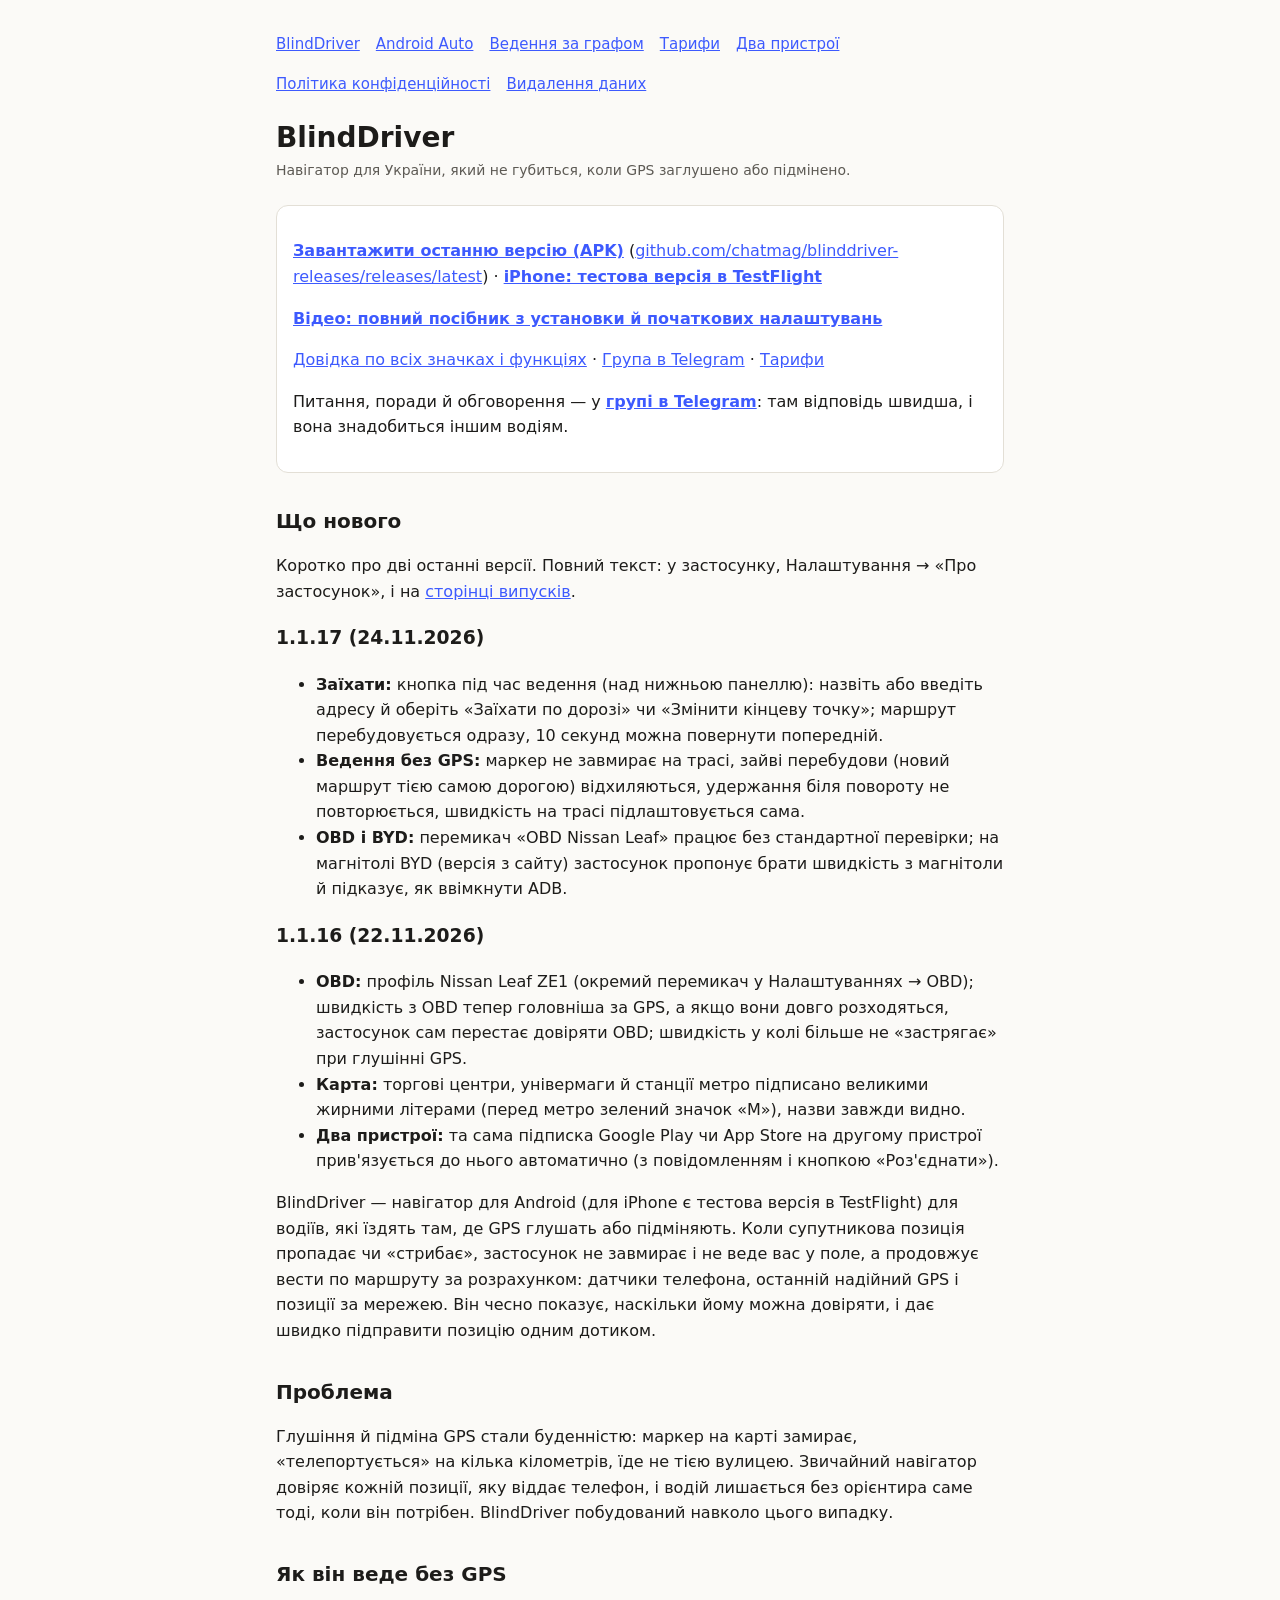
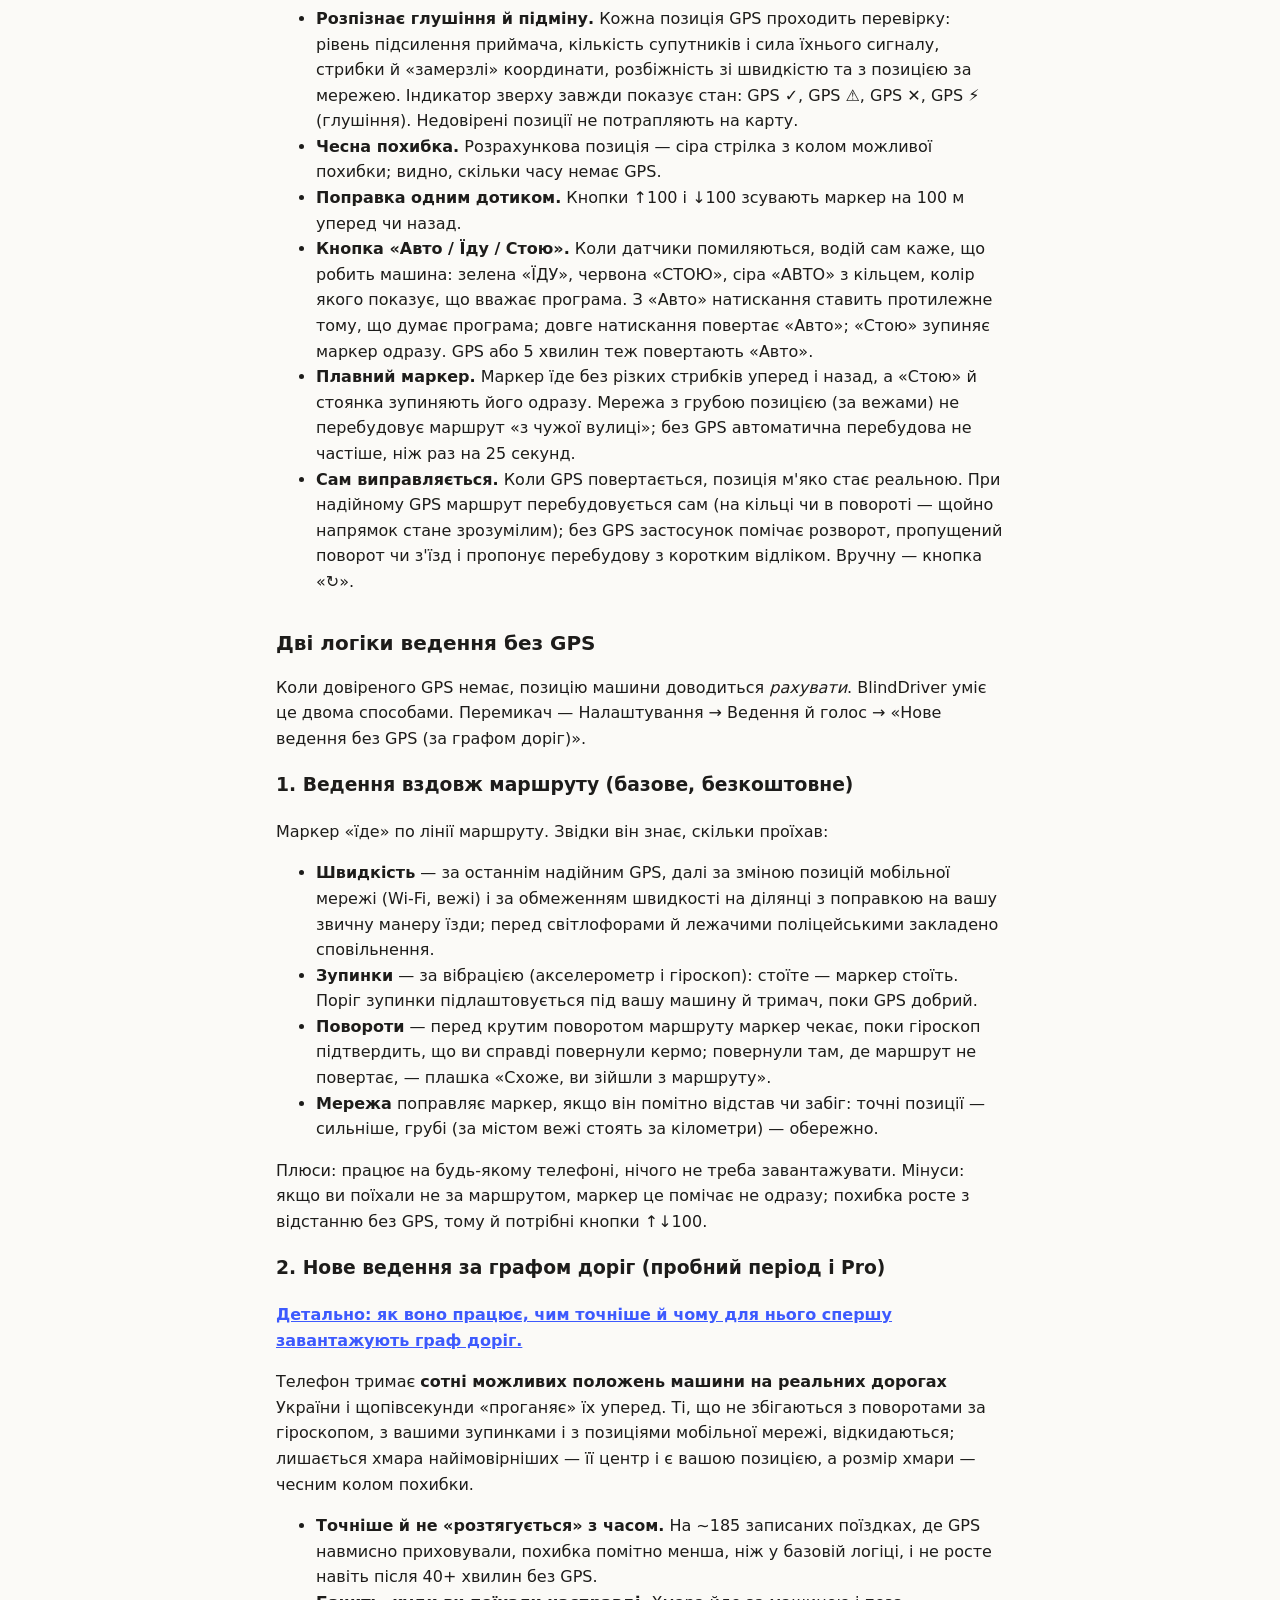
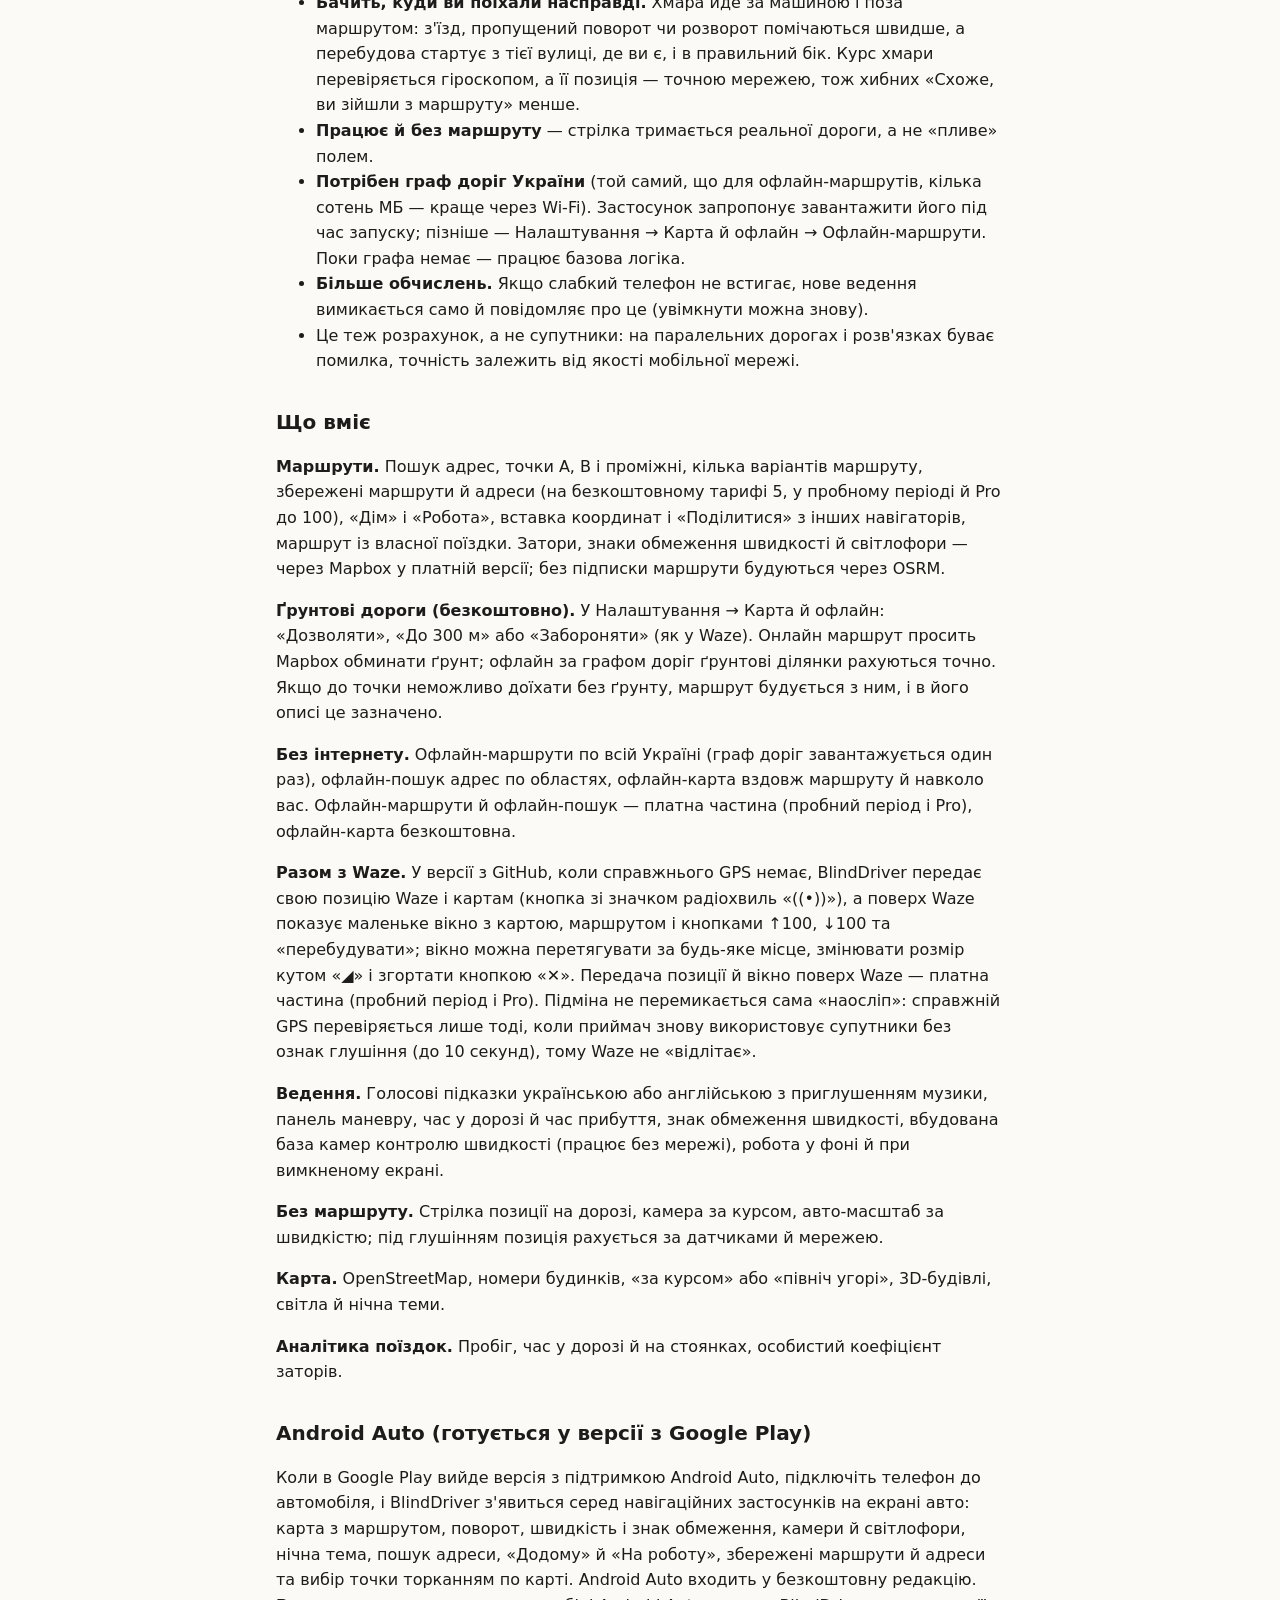
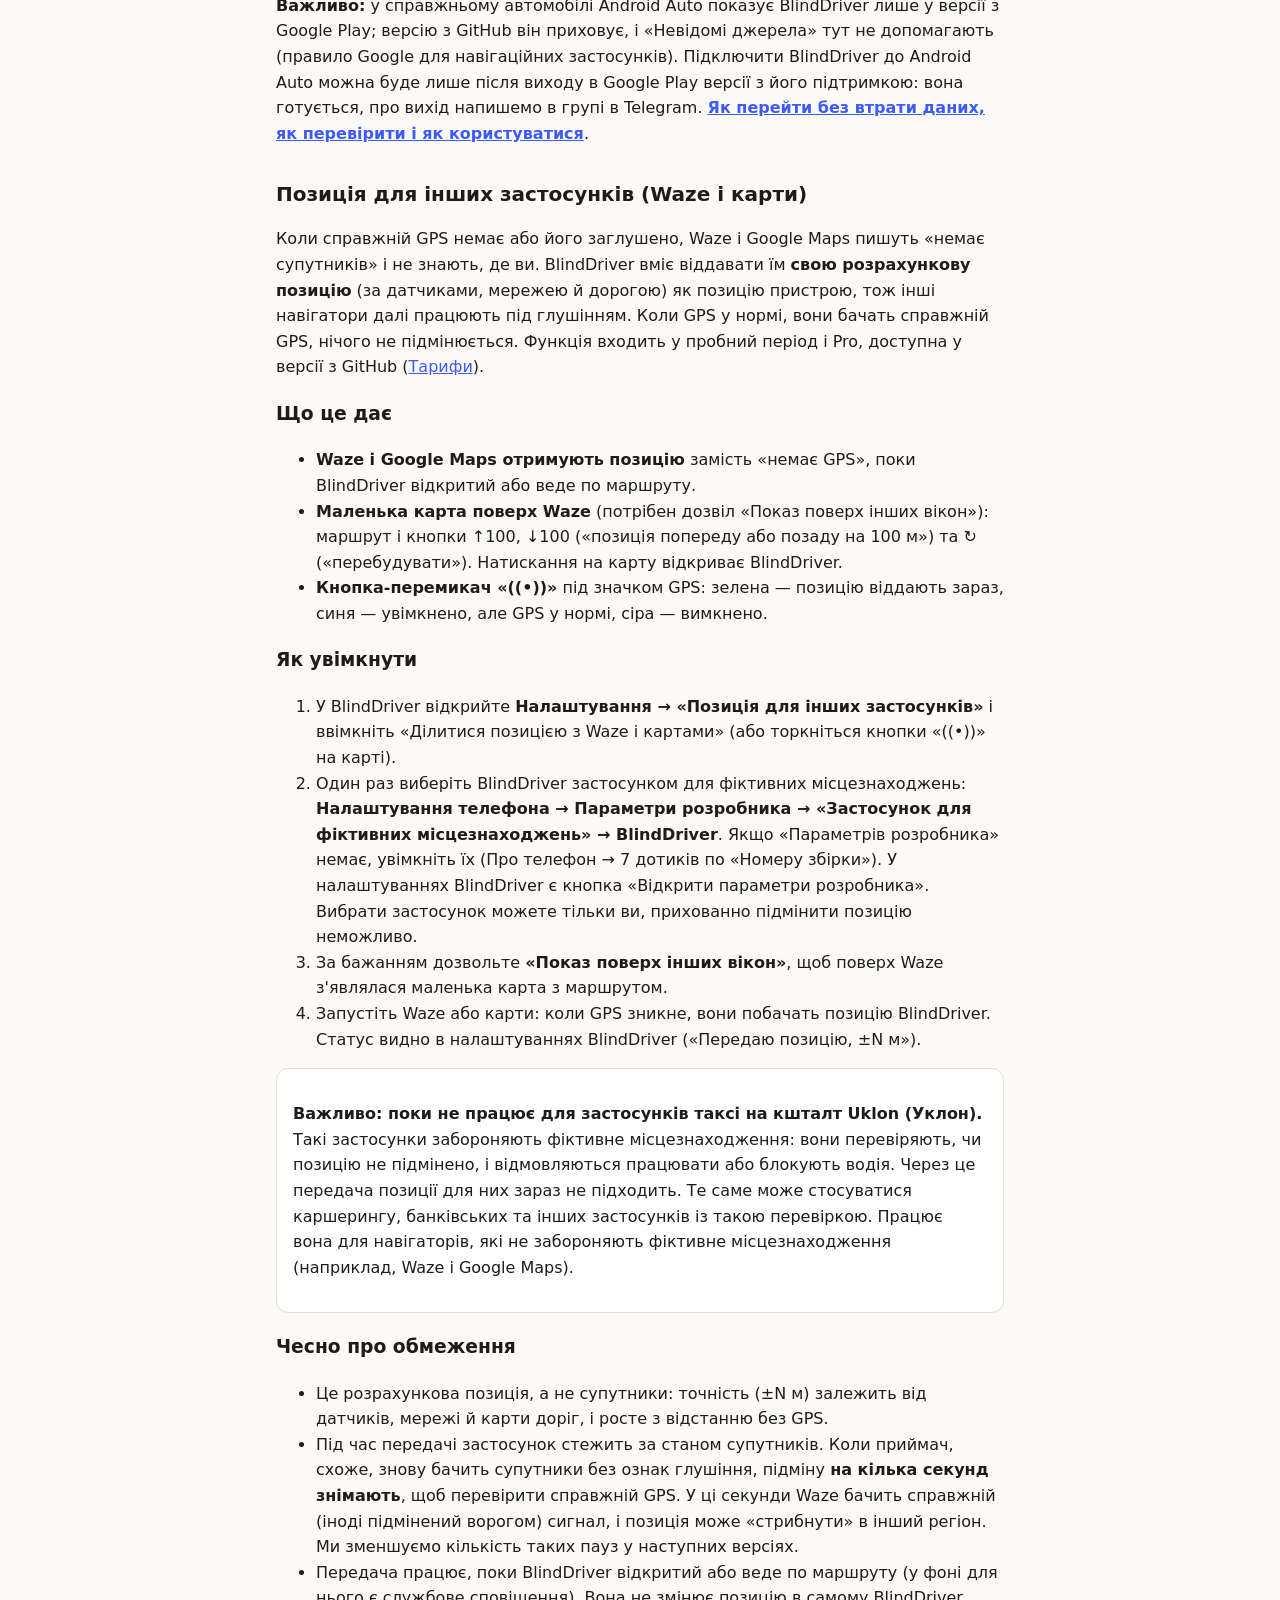
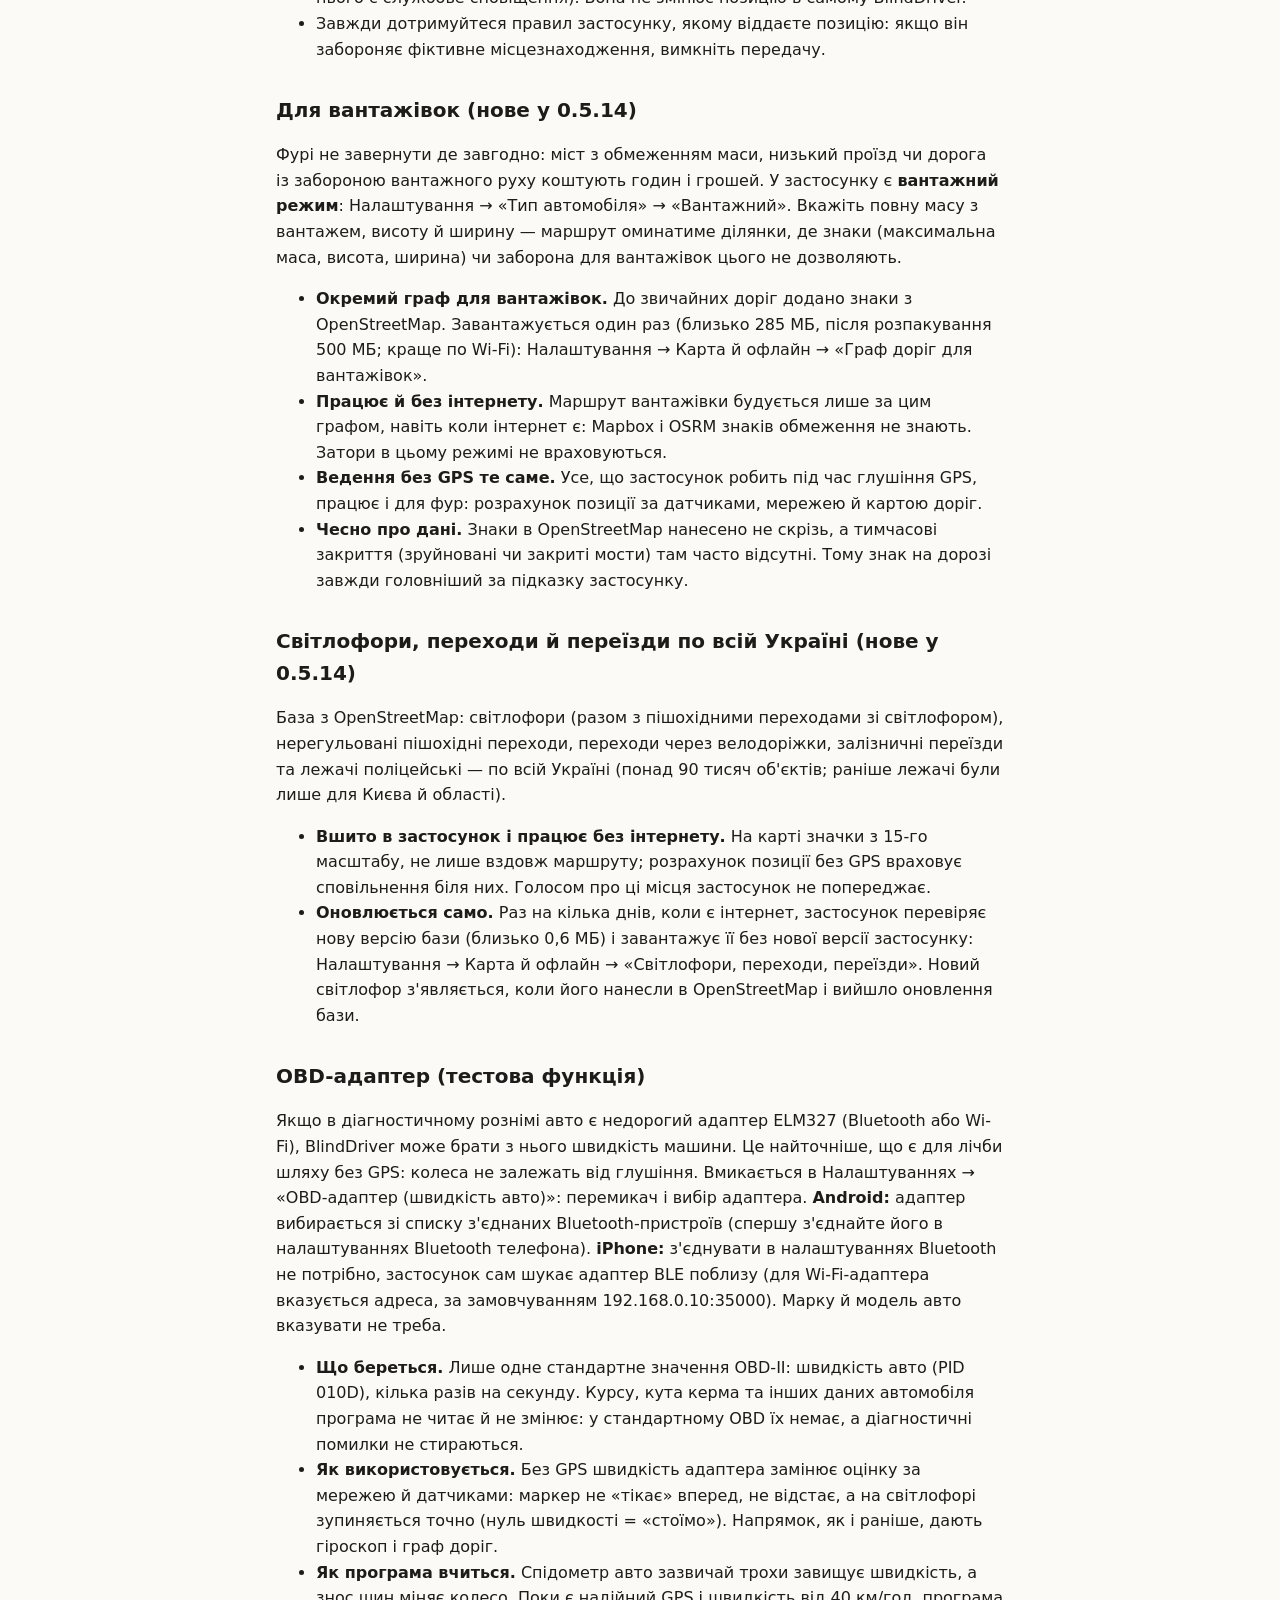
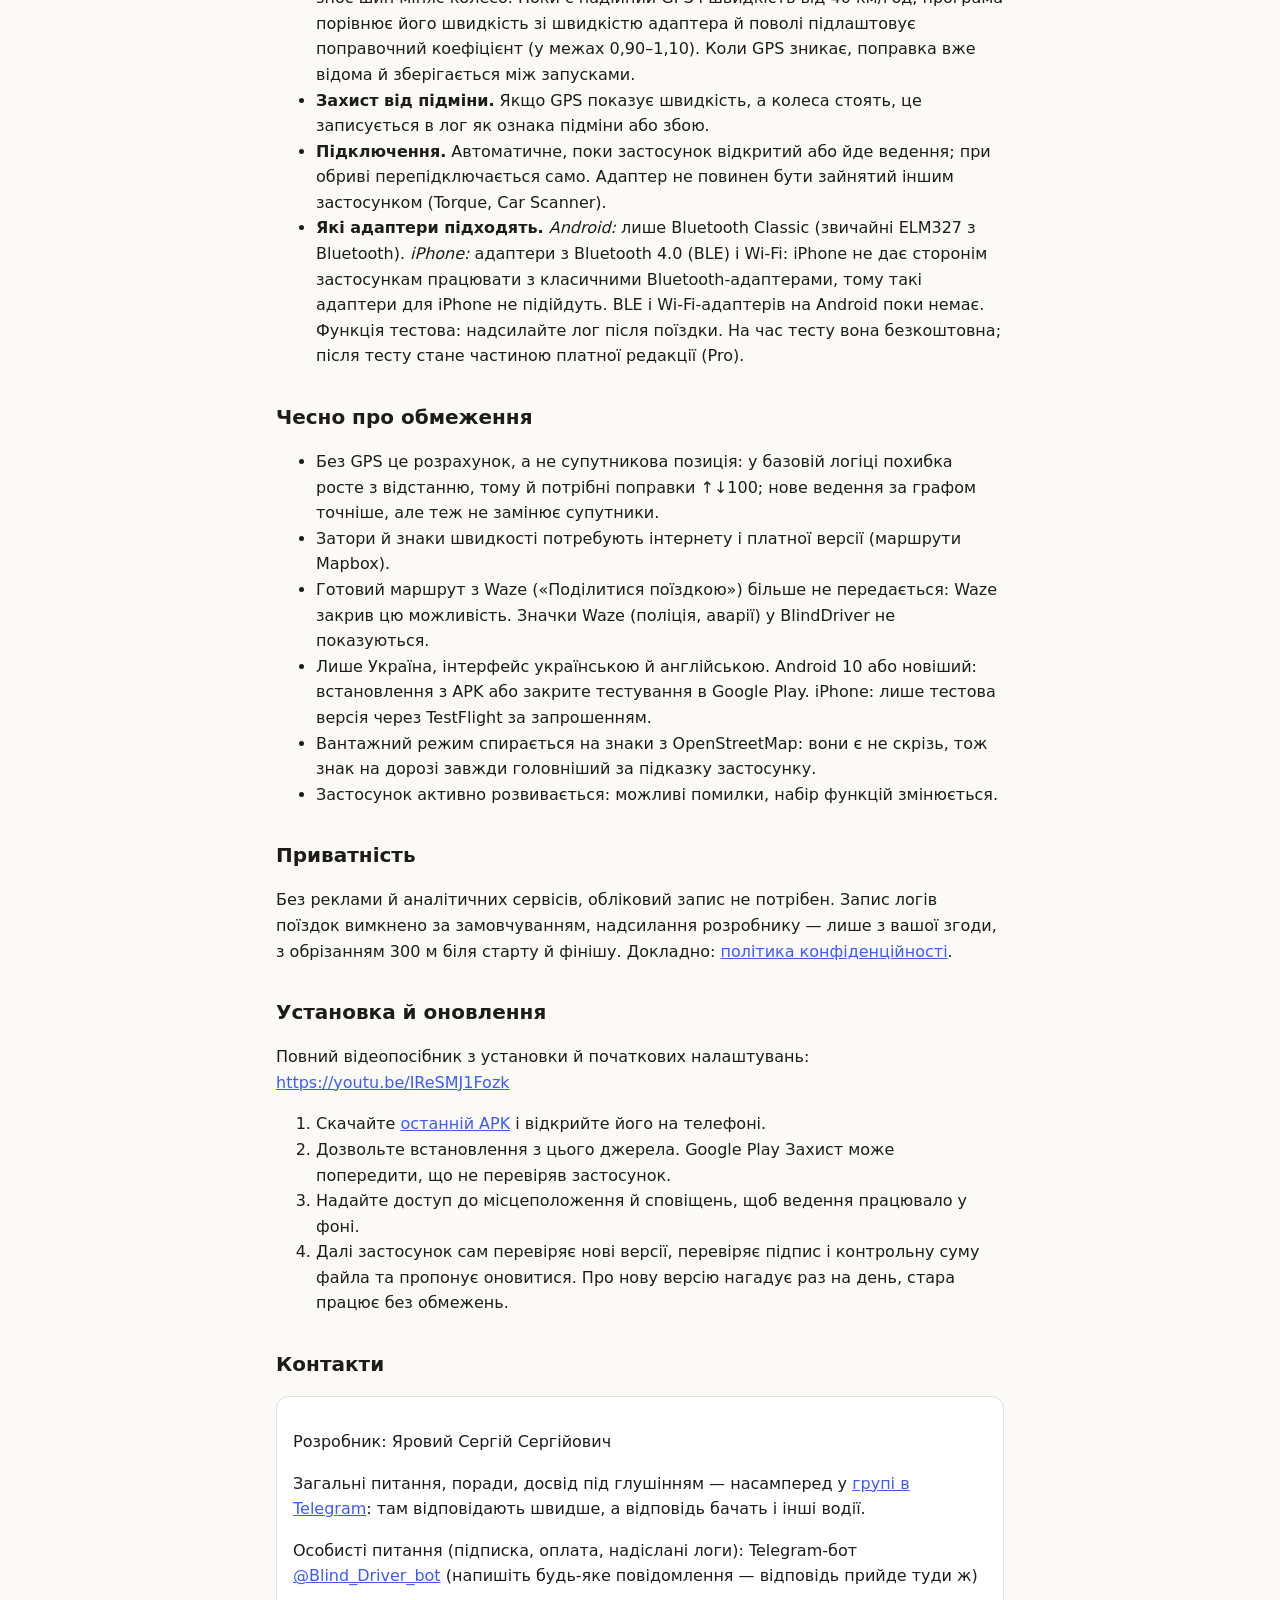
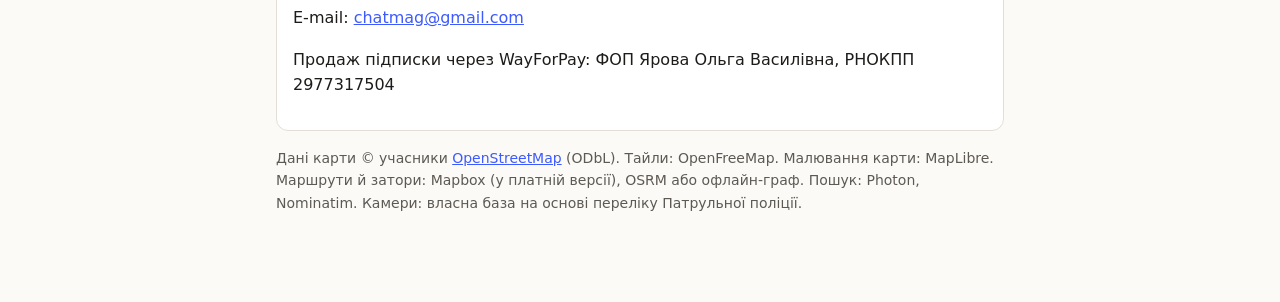
==== commit 6a2aed27: "Сайт: index.html" ====
--- a/docs/index.html
+++ b/docs/index.html
@@ -22,17 +22,17 @@
 
   <h2>Що нового</h2>
   <p>Коротко про дві останні версії. Повний текст: у застосунку, Налаштування → «Про застосунок», і на <a href="https://github.com/chatmag/blinddriver-releases/releases">сторінці випусків</a>.</p>
+  <h3>1.1.17 (24.11.2026)</h3>
+  <ul>
+    <li><b>Заїхати:</b> кнопка під час ведення (над нижньою панеллю): назвіть або введіть адресу й оберіть «Заїхати по дорозі» чи «Змінити кінцеву точку»; маршрут перебудовується одразу, 10 секунд можна повернути попередній.</li>
+    <li><b>Ведення без GPS:</b> маркер не завмирає на трасі, зайві перебудови (новий маршрут тією самою дорогою) відхиляються, удержання біля повороту не повторюється, швидкість на трасі підлаштовується сама.</li>
+    <li><b>OBD і BYD:</b> перемикач «OBD Nissan Leaf» працює без стандартної перевірки; на магнітолі BYD (версія з сайту) застосунок пропонує брати швидкість з магнітоли й підказує, як ввімкнути ADB.</li>
+  </ul>
   <h3>1.1.16 (22.11.2026)</h3>
   <ul>
     <li><b>OBD:</b> профіль Nissan Leaf ZE1 (окремий перемикач у Налаштуваннях → OBD); швидкість з OBD тепер головніша за GPS, а якщо вони довго розходяться, застосунок сам перестає довіряти OBD; швидкість у колі більше не «застрягає» при глушінні GPS.</li>
     <li><b>Карта:</b> торгові центри, універмаги й станції метро підписано великими жирними літерами (перед метро зелений значок «М»), назви завжди видно.</li>
     <li><b>Два пристрої:</b> та сама підписка Google Play чи App Store на другому пристрої прив'язується до нього автоматично (з повідомленням і кнопкою «Роз'єднати»).</li>
-  </ul>
-  <h3>1.1.15 (19.11.2026)</h3>
-  <ul>
-    <li><b>Не їздити тут:</b> позначайте дороги, через які не хочете їздити (точка, ±100 або ±300 м, уся вулиця): маршрути їх об'їжджають, під час ведення маршрут перебудовується сам. Утримуйте 🚫, щоб побачити список заборонених місць. Закриті мости й ділянки можуть додавати від розробника, їх бачать усі.</li>
-    <li><b>Android Auto:</b> смуги руху біля панелі маневру, банери після перебудови («Повернути» і «Залишити»), заборонені місця на карті, екран «Звідки їхати?», пошук «Navigate to…», мітка «OBD» біля швидкості.</li>
-    <li>Коли маршрут побудовано, верх екрана згортається, щоб не закривати карту; 3D/2D — перемикач, як тема й компас.</li>
   </ul>
   <p>BlindDriver — навігатор для Android (для iPhone є тестова версія в TestFlight) для водіїв, які їздять там, де GPS глушать або підміняють. Коли супутникова позиція пропадає
     чи «стрибає», застосунок не завмирає і не веде вас у поле, а продовжує вести по маршруту за розрахунком: датчики телефона,
@@ -100,7 +100,7 @@
   <h2>Що вміє</h2>
   <p><b>Маршрути.</b> Пошук адрес, точки A, B і проміжні, кілька варіантів маршруту, збережені маршрути й адреси (на безкоштовному тарифі 5, у пробному періоді й Pro до 100), «Дім» і «Робота»,
     вставка координат і «Поділитися» з інших навігаторів, маршрут із власної поїздки. Затори, знаки обмеження швидкості й світлофори —
-    з вашим ключем Mapbox; без ключа маршрути будуються через OSRM.</p>
+    через Mapbox у платній версії; без підписки маршрути будуються через OSRM.</p>
   <p><b>Ґрунтові дороги (безкоштовно).</b> У Налаштування → Карта й офлайн: «Дозволяти», «До 300 м» або «Забороняти» (як у Waze).
     Онлайн маршрут просить Mapbox обминати ґрунт; офлайн за графом доріг ґрунтові ділянки рахуються точно. Якщо до точки неможливо доїхати
     без ґрунту, маршрут будується з ним, і в його описі це зазначено.</p>
@@ -210,7 +210,7 @@
   <ul>
     <li>Без GPS це розрахунок, а не супутникова позиція: у базовій логіці похибка росте з відстанню, тому й потрібні поправки ↑↓100;
       нове ведення за графом точніше, але теж не замінює супутники.</li>
-    <li>Затори й знаки швидкості потребують інтернету і вашого ключа Mapbox.</li>
+    <li>Затори й знаки швидкості потребують інтернету і платної версії (маршрути Mapbox).</li>
     <li>Готовий маршрут з Waze («Поділитися поїздкою») більше не передається: Waze закрив цю можливість. Значки Waze (поліція, аварії) у BlindDriver не показуються.</li>
     <li>Лише Україна, інтерфейс українською й англійською. Android 10 або новіший: встановлення з APK або закрите тестування в Google Play. iPhone: лише тестова версія через TestFlight за запрошенням.</li>
     <li>Вантажний режим спирається на знаки з OpenStreetMap: вони є не скрізь, тож знак на дорозі завжди головніший за підказку застосунку.</li>
@@ -243,7 +243,7 @@
   </div>
 
   <p class="meta">Дані карти © учасники <a href="https://www.openstreetmap.org/copyright">OpenStreetMap</a> (ODbL). Тайли: OpenFreeMap.
-    Малювання карти: MapLibre. Маршрути: Mapbox (з вашим ключем), OSRM або офлайн-граф. Пошук: Photon, Nominatim.
+    Малювання карти: MapLibre. Маршрути й затори: Mapbox (у платній версії), OSRM або офлайн-граф. Пошук: Photon, Nominatim.
     Камери: власна база на основі переліку Патрульної поліції.</p>
 </main>
 </body>
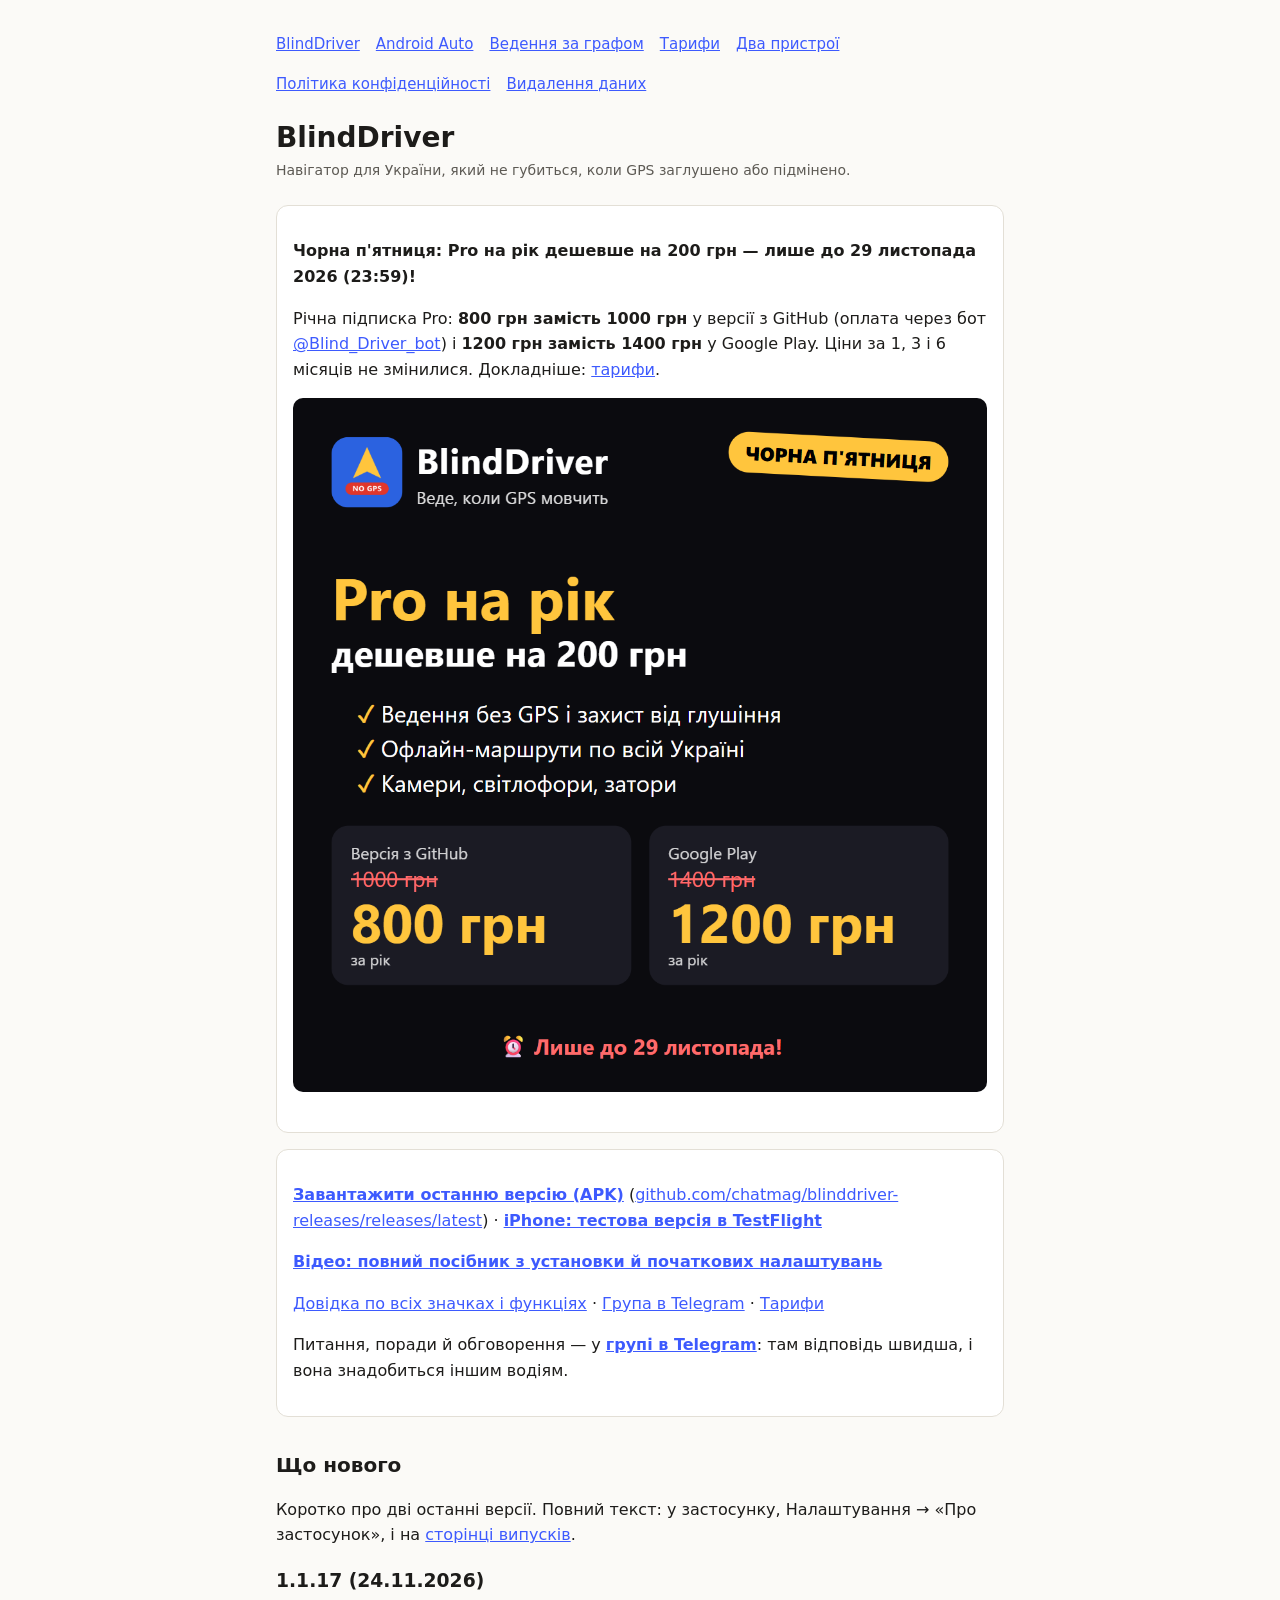
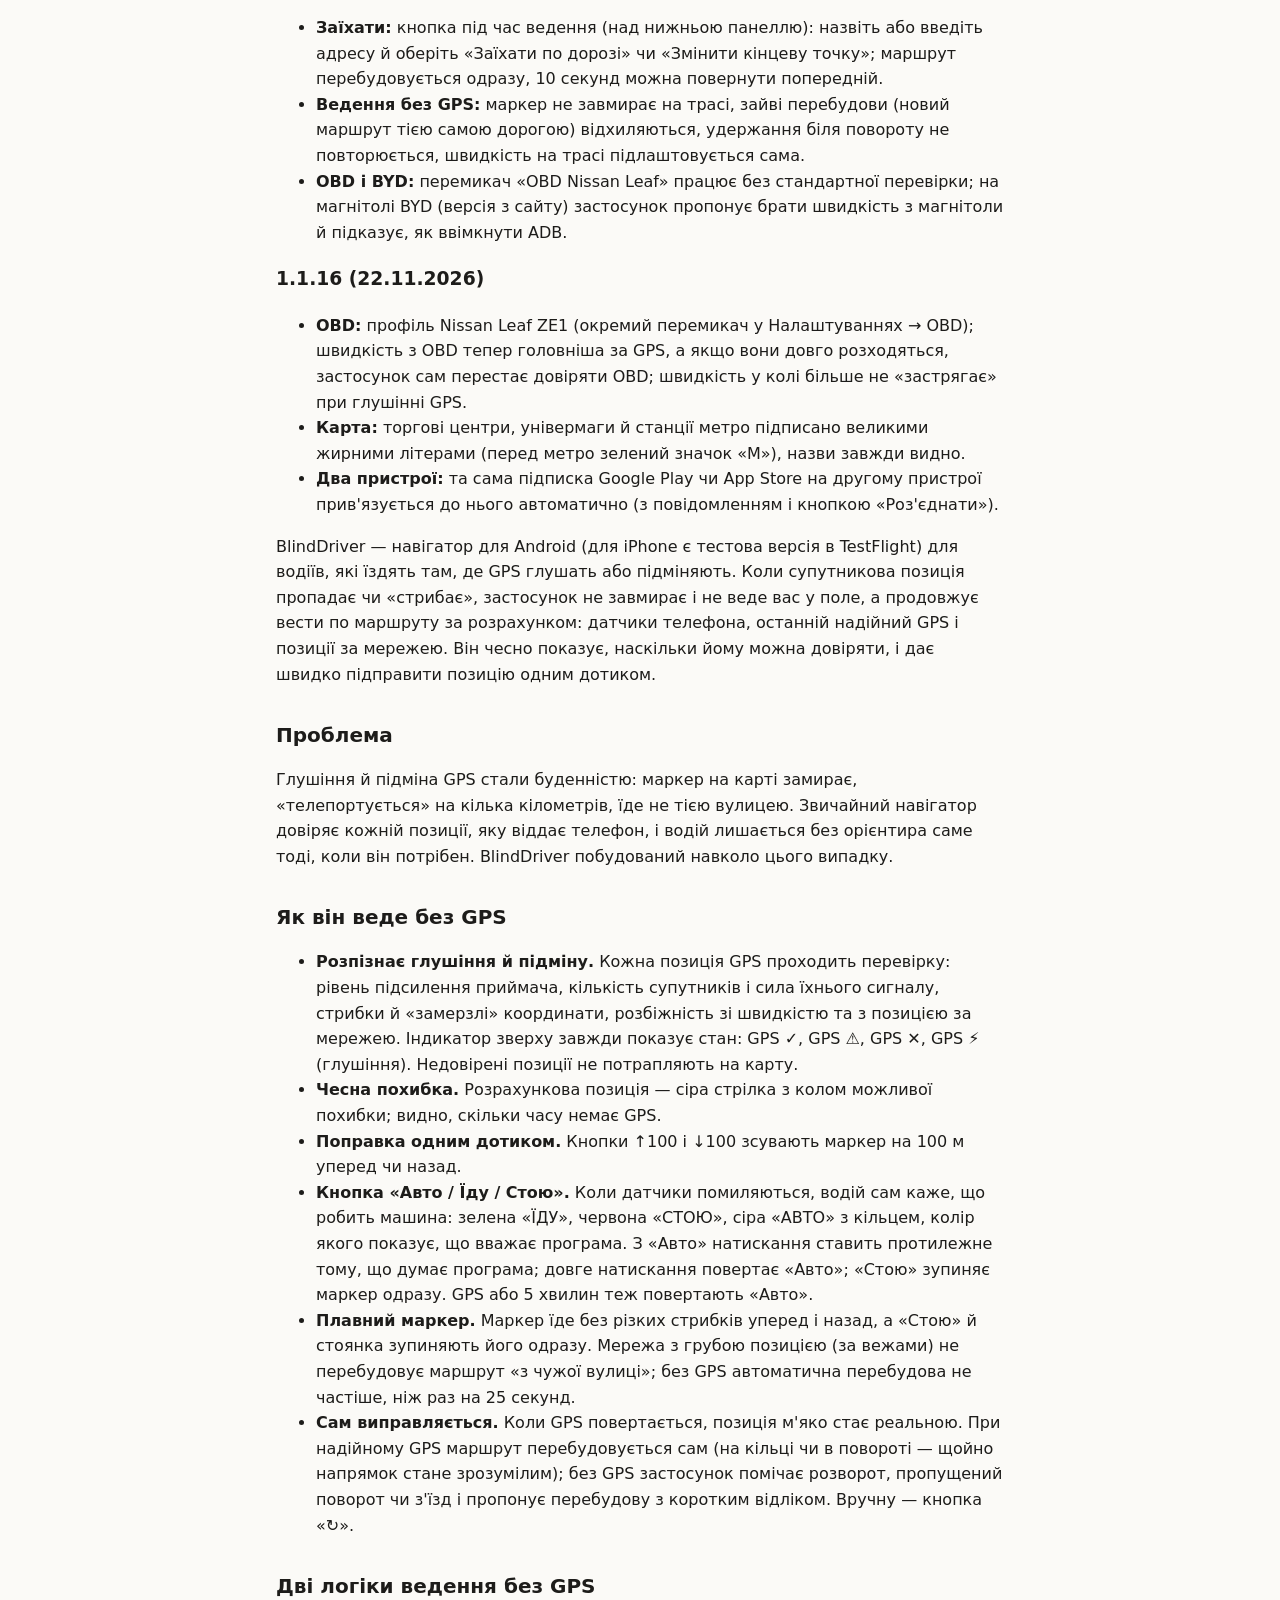
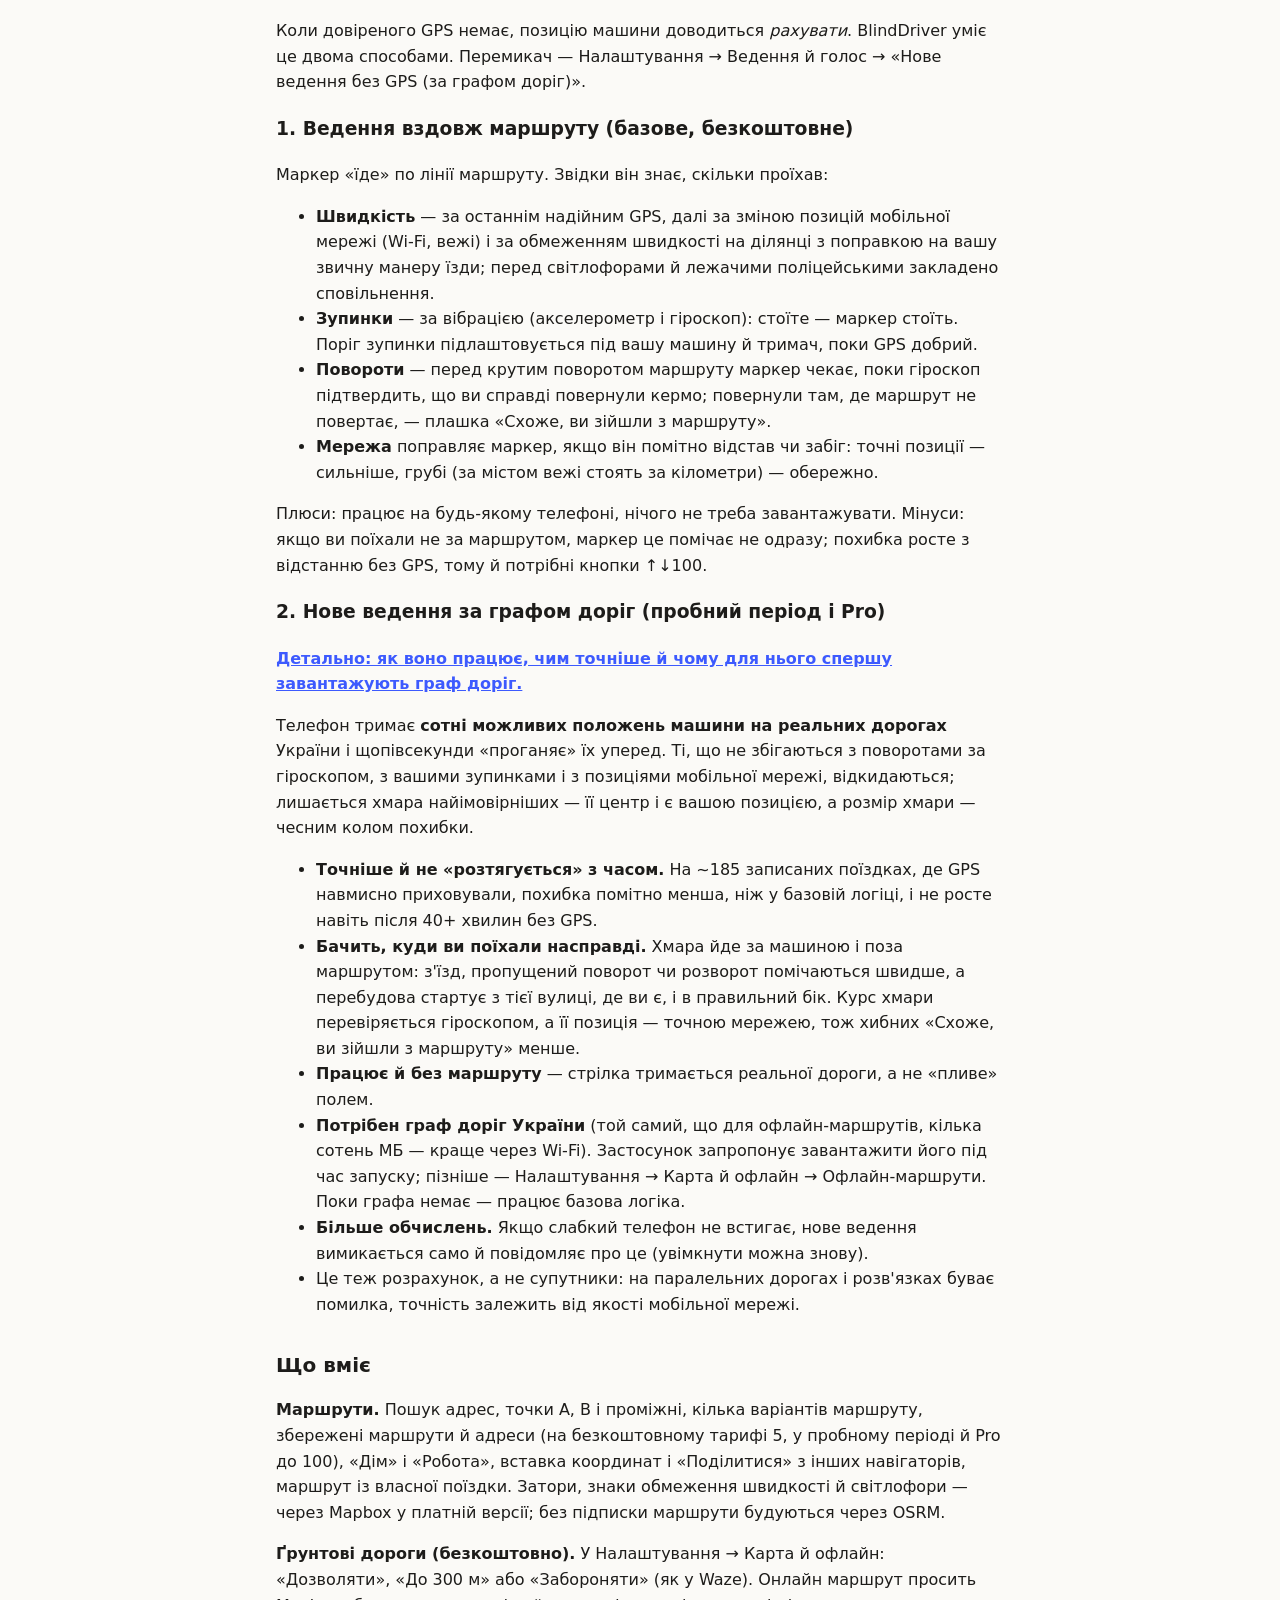
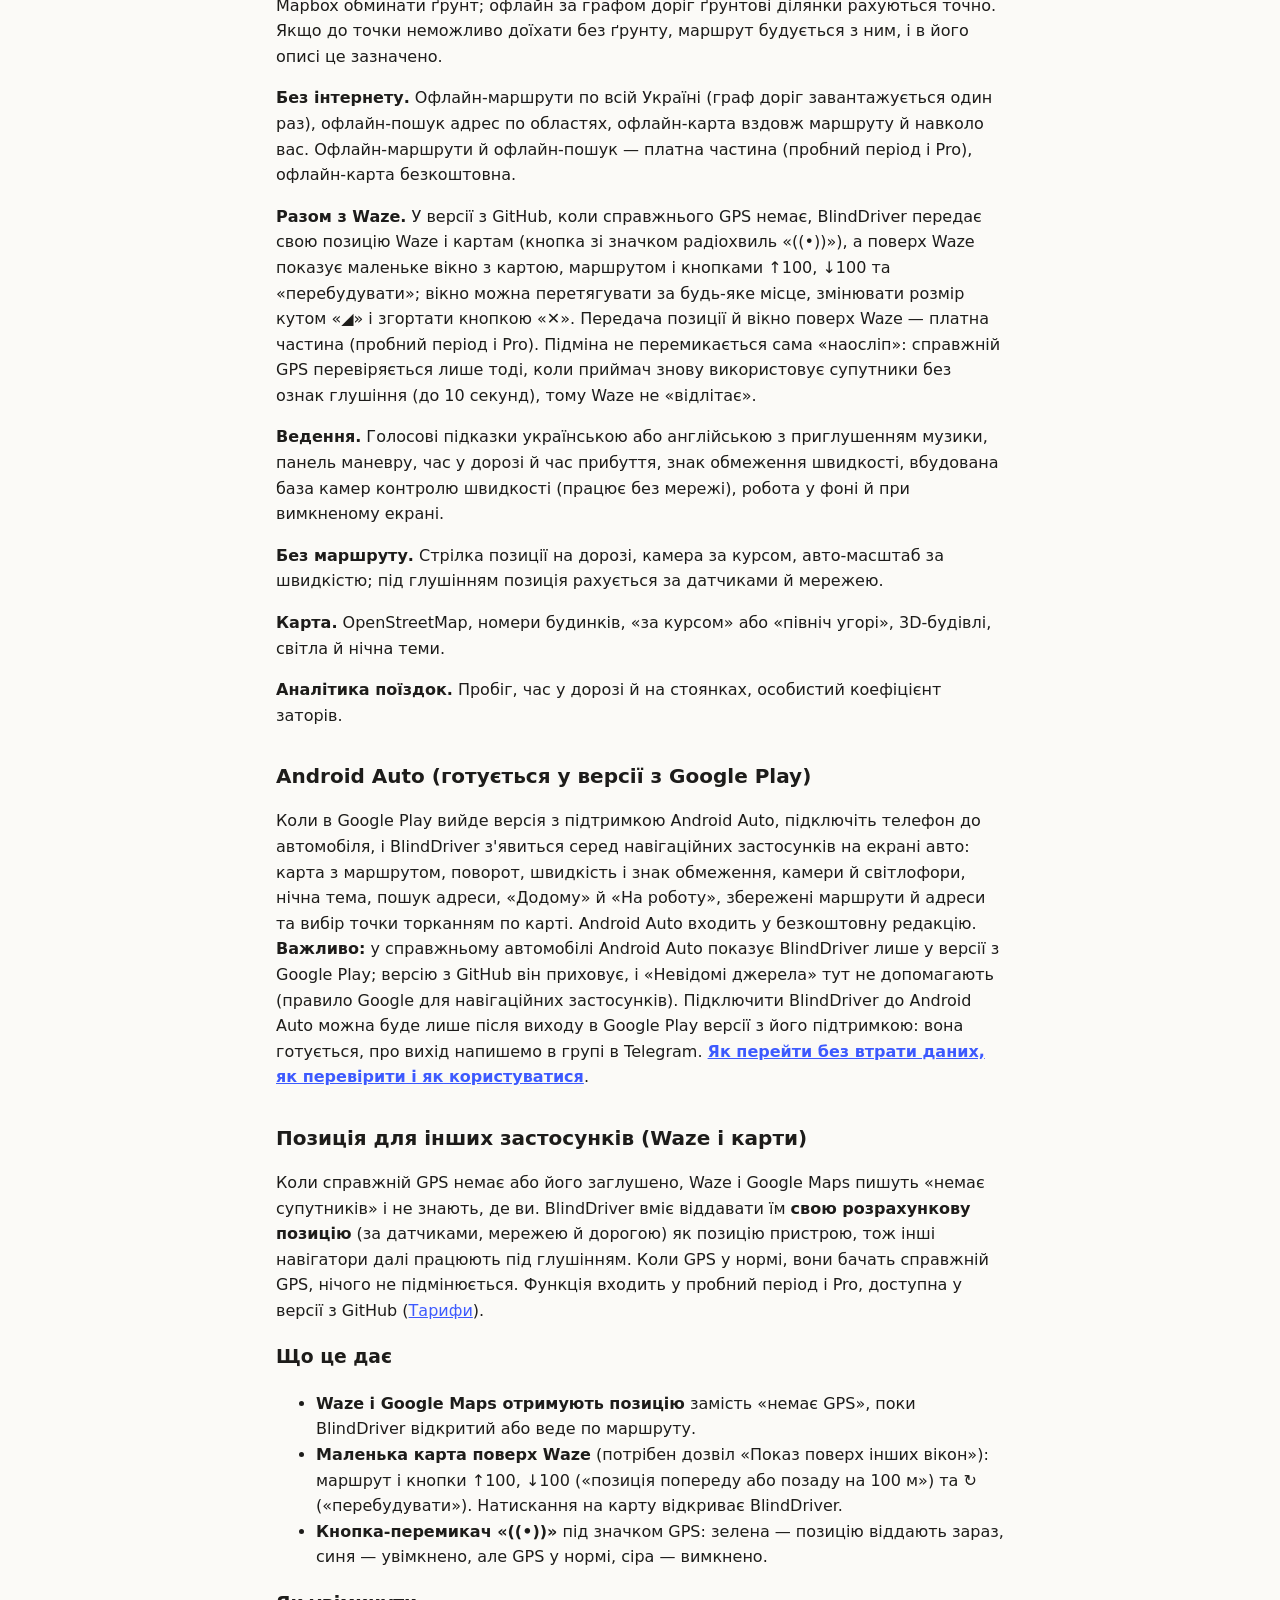
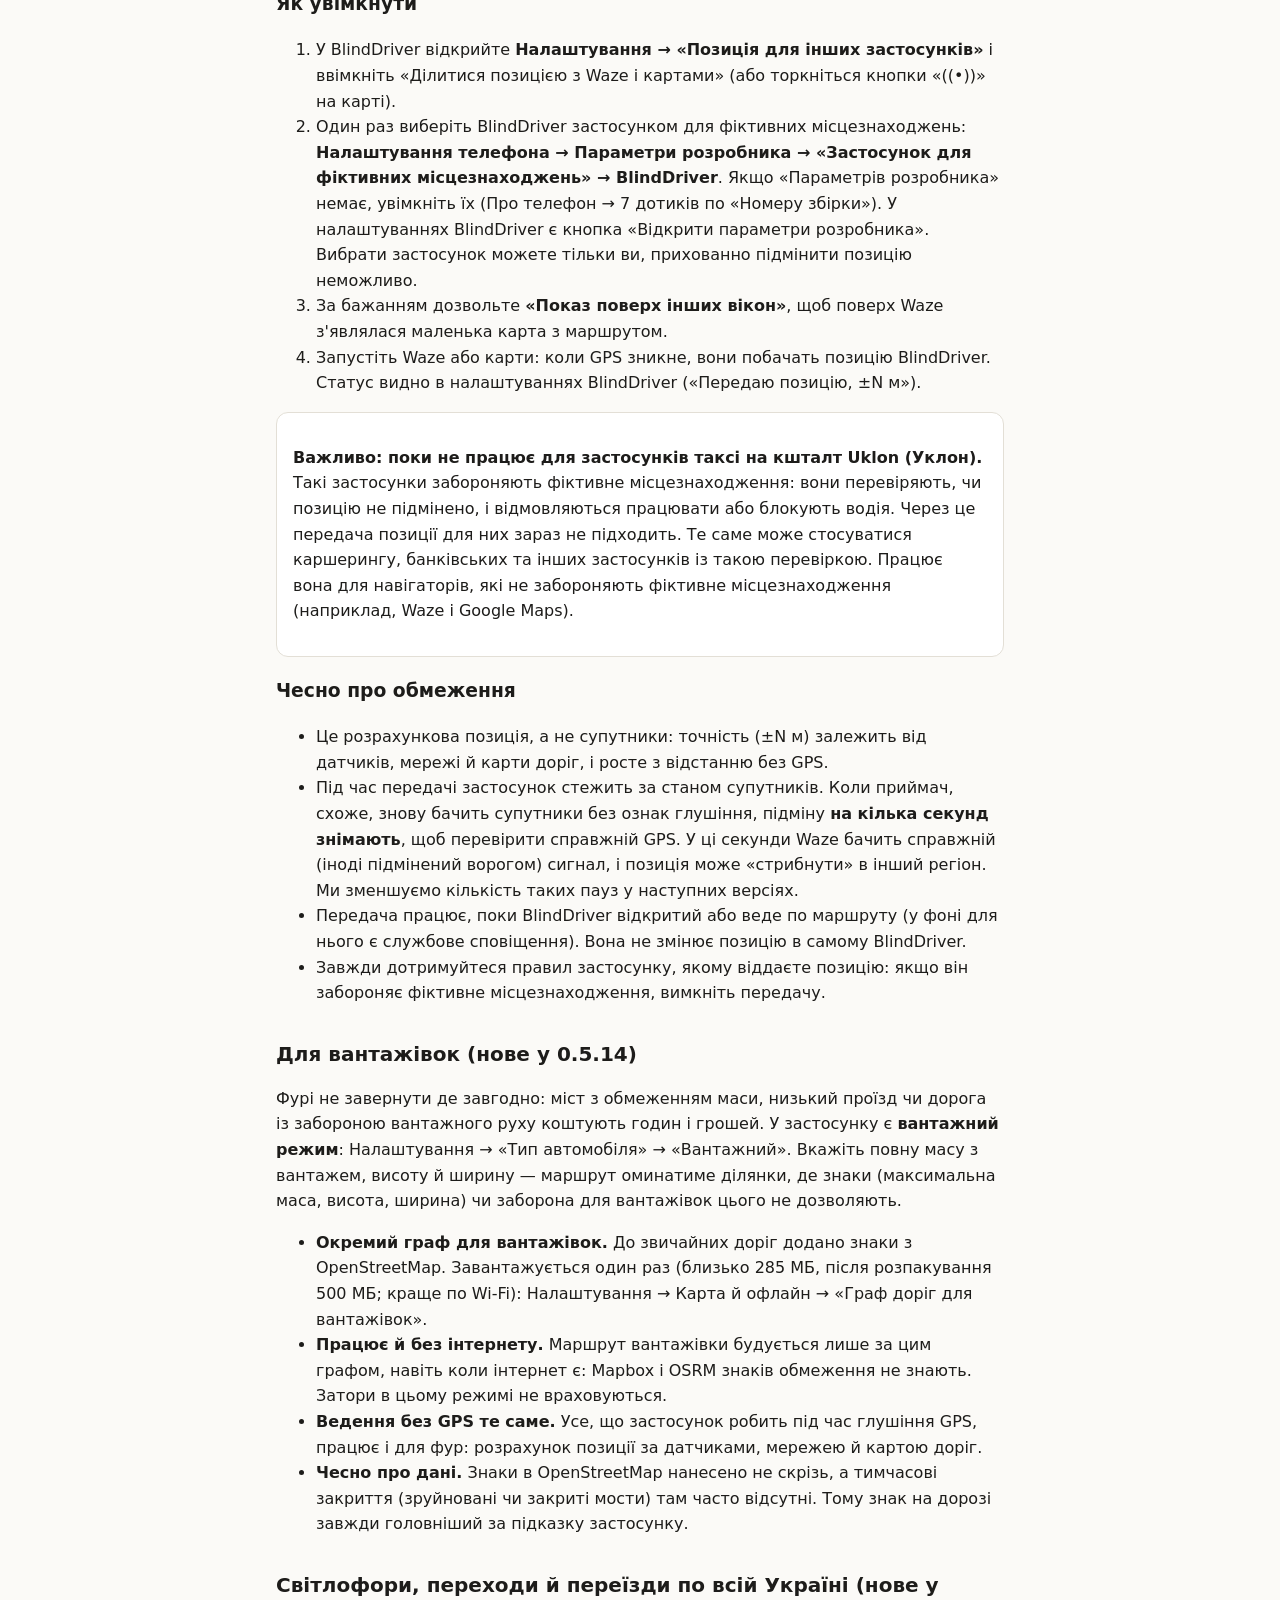
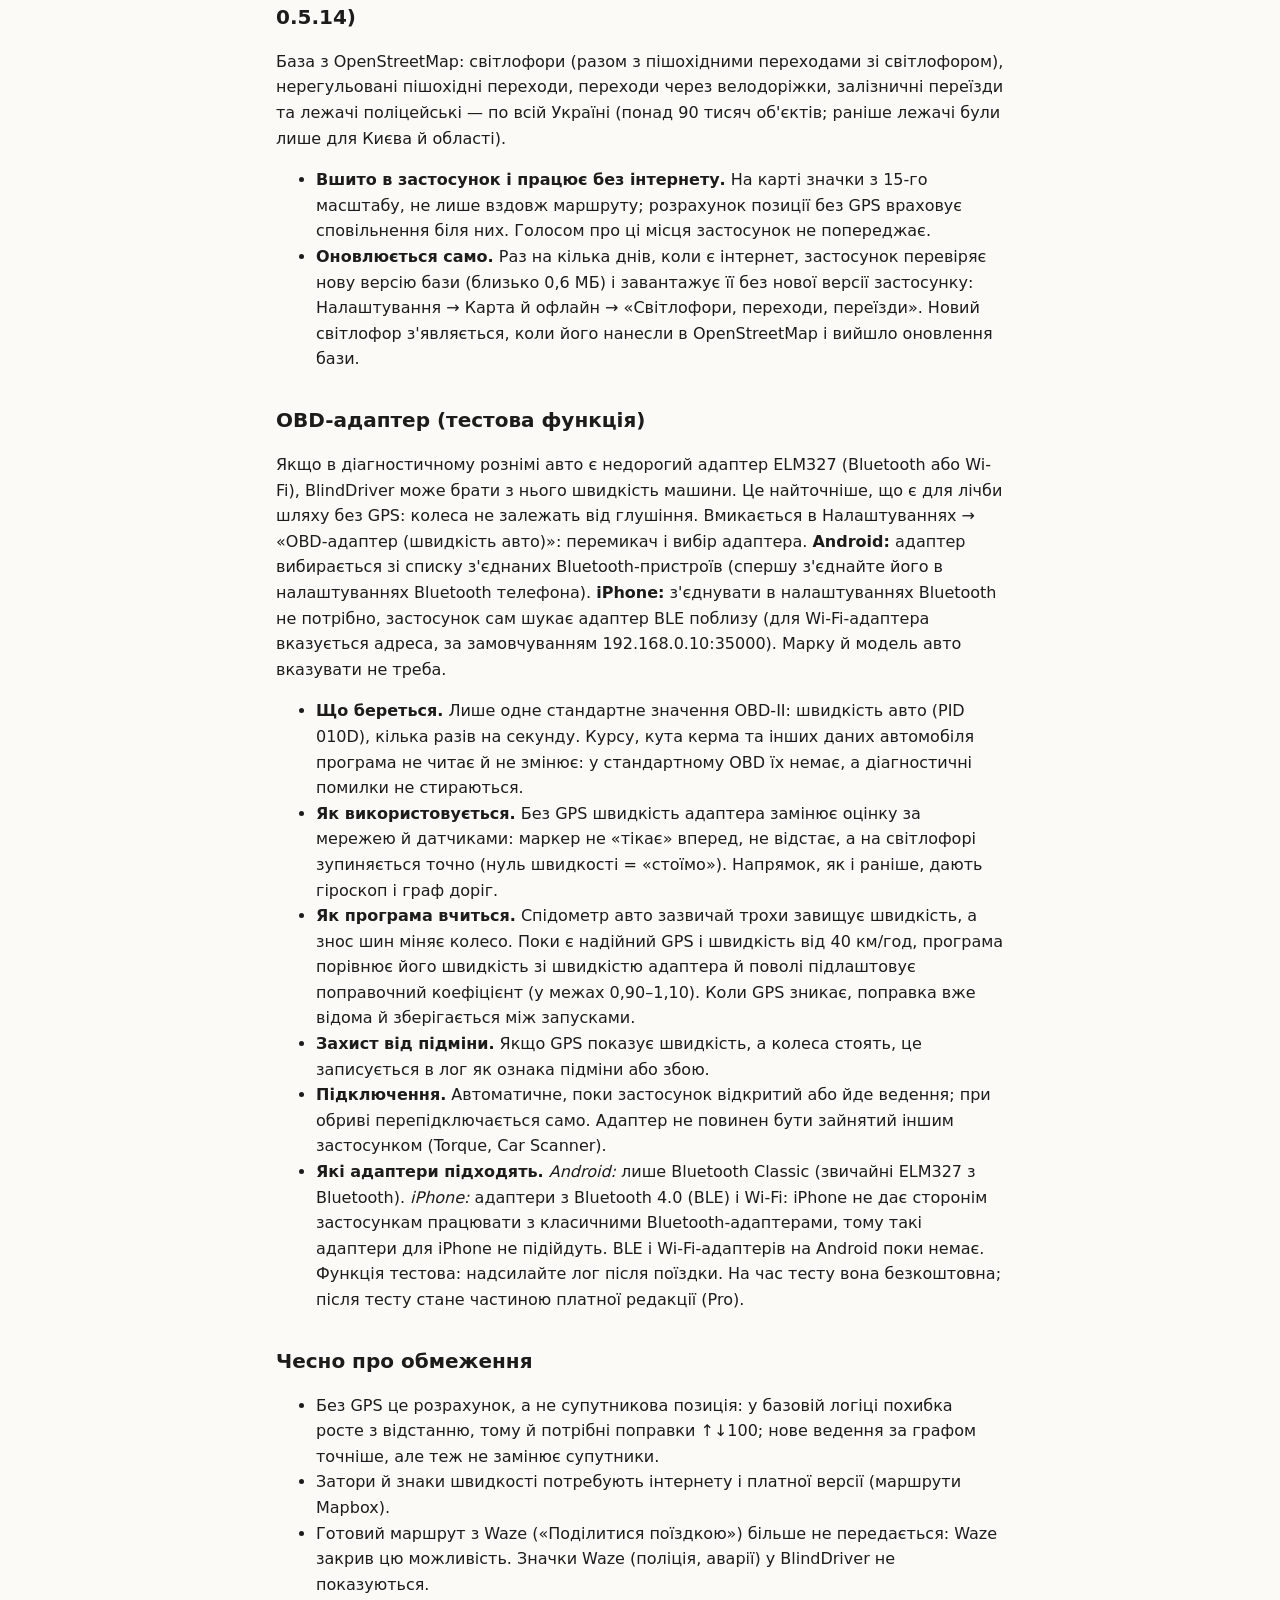
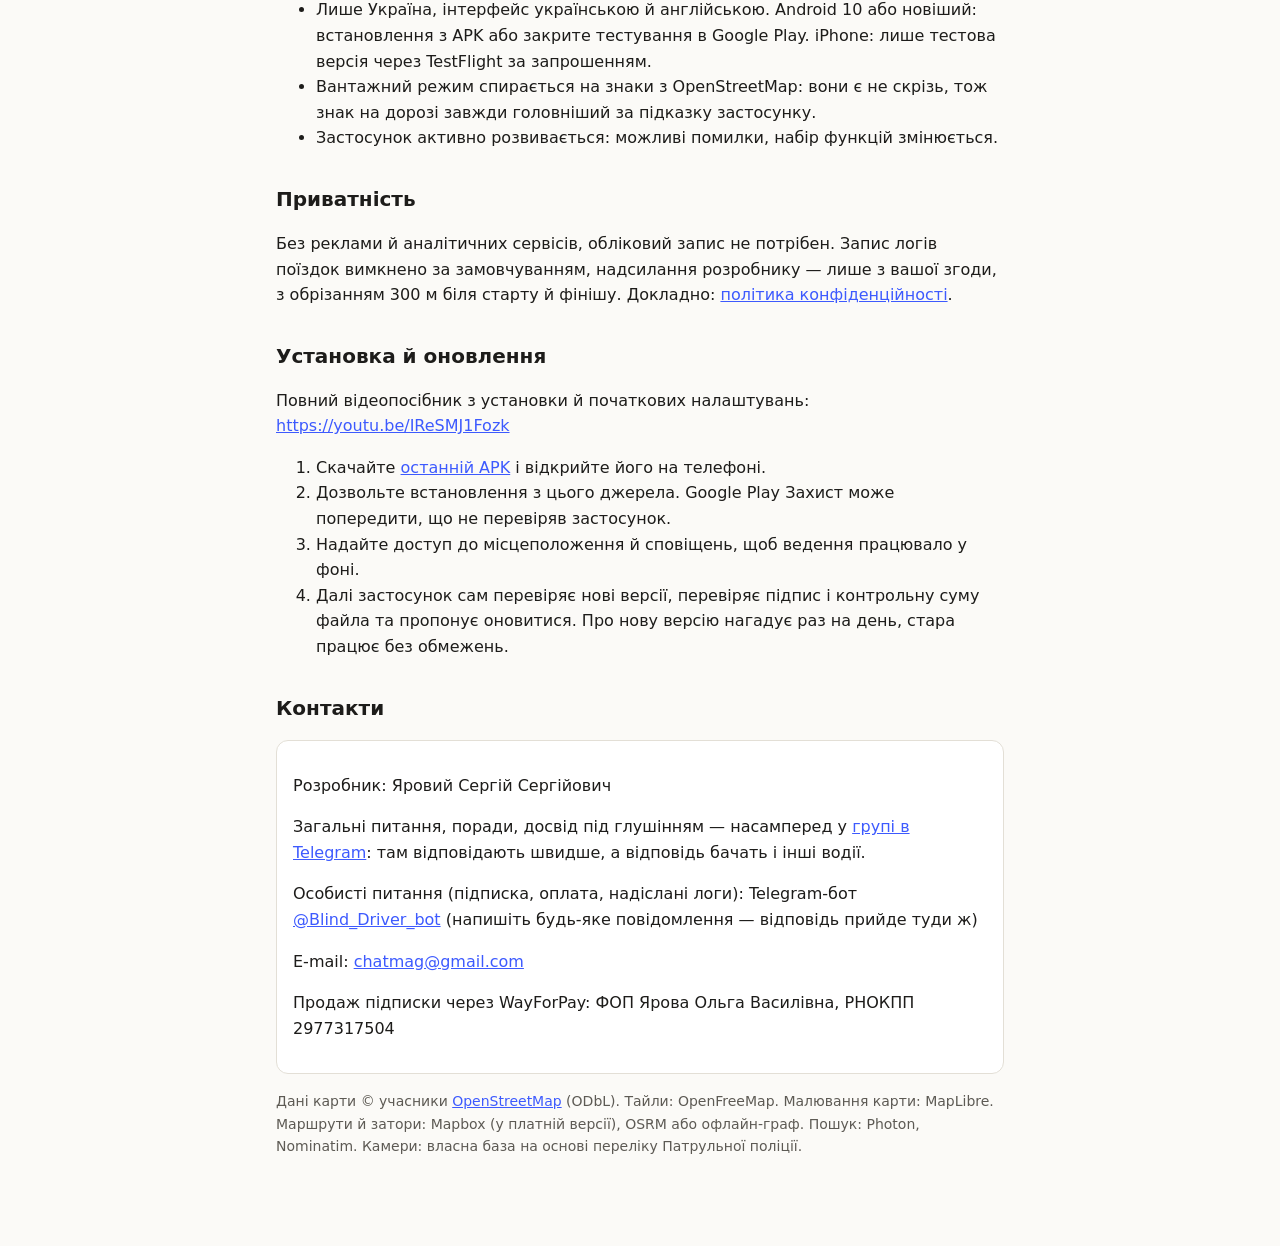
==== commit 4fd6a79a: "Сайт: index.html" ====
--- a/docs/index.html
+++ b/docs/index.html
@@ -12,6 +12,12 @@
   <nav><a href="index.html">BlindDriver</a><a href="android-auto.html">Android Auto</a><a href="graph-guidance.html">Ведення за графом</a><a href="pricing.html">Тарифи</a><a href="devices.html">Два пристрої</a><a href="privacy.html">Політика конфіденційності</a><a href="delete.html">Видалення даних</a></nav>
   <h1>BlindDriver</h1>
   <p class="meta">Навігатор для України, який не губиться, коли GPS заглушено або підмінено.</p>
+
+  <div class="box">
+    <p><b>Чорна п'ятниця: Pro на рік дешевше на 200 грн — лише до 29 листопада 2026 (23:59)!</b></p>
+    <p>Річна підписка Pro: <b>800 грн замість 1000 грн</b> у версії з GitHub (оплата через бот <a href="https://t.me/Blind_Driver_bot">@Blind_Driver_bot</a>) і <b>1200 грн замість 1400 грн</b> у Google Play. Ціни за 1, 3 і 6 місяців не змінилися. Докладніше: <a href="pricing.html">тарифи</a>.</p>
+    <p><img src="black-friday.png" alt="BlindDriver: Чорна п'ятниця, Pro на рік 800 грн на GitHub і 1200 грн у Google Play, до 29 листопада" style="max-width:100%;height:auto;border-radius:10px"></p>
+  </div>
 
   <div class="box">
     <p><a href="https://github.com/chatmag/blinddriver-releases/releases/latest"><b>Завантажити останню версію (APK)</b></a> (<a href="https://github.com/chatmag/blinddriver-releases/releases/latest">github.com/chatmag/blinddriver-releases/releases/latest</a>) · <a href="https://testflight.apple.com/join/j1BWZMNw"><b>iPhone: тестова версія в TestFlight</b></a></p>
